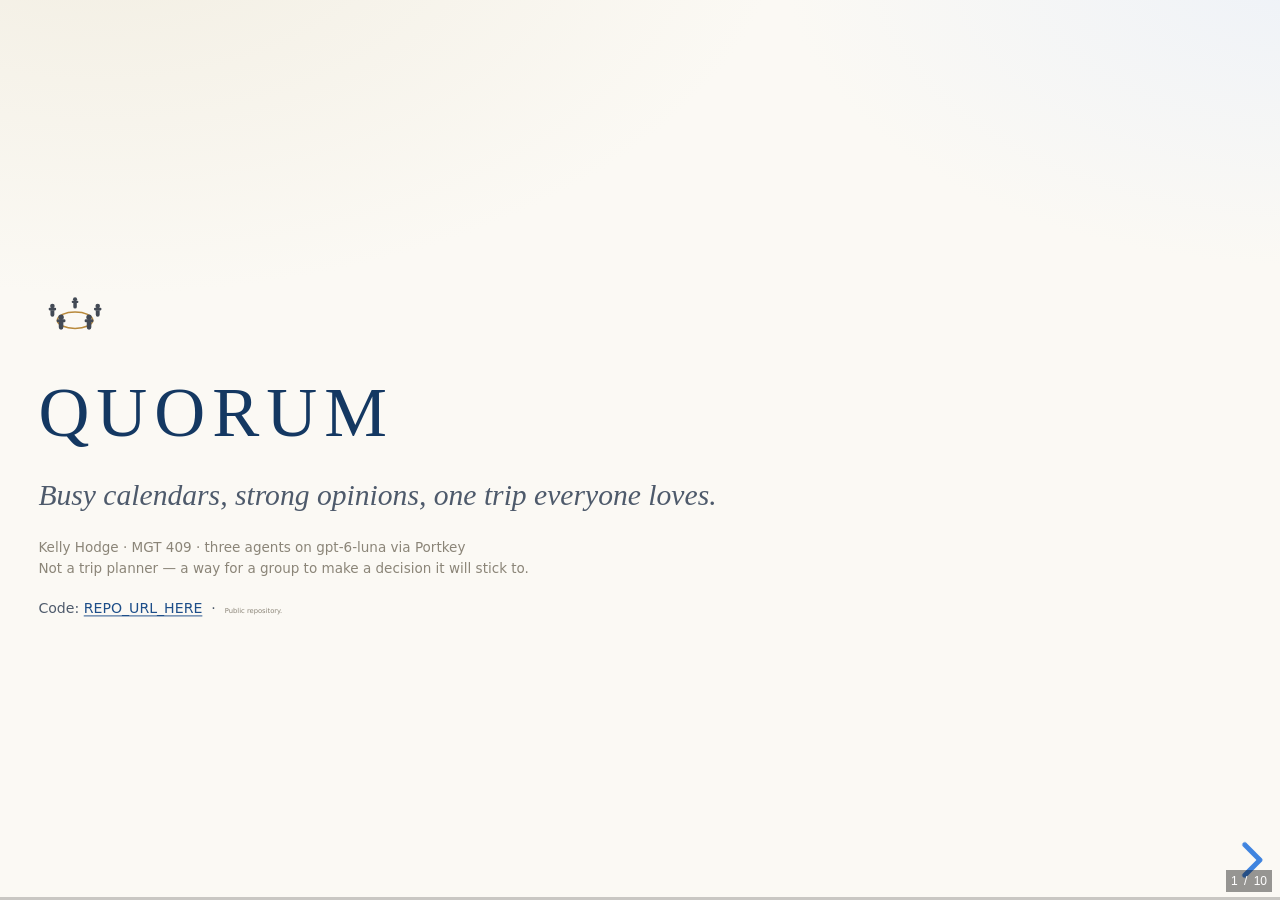
==== slides.html @ 8fc5e2bb "Quorum — a group trip decision app Five friends, five calendars, five budgets, one trip everyone agr" ====
<!DOCTYPE html>
<html lang="en"><head><meta charset="utf-8" />
<meta name="viewport" content="width=device-width, initial-scale=1" />
<title>Quorum — MGT 409 final project</title>
<style>/*!
* reveal.js 5.1.0
* https://revealjs.com
* MIT licensed
*
* Copyright (C) 2011-2024 Hakim El Hattab, https://hakim.se
*/
.reveal .r-stretch,.reveal .stretch{max-width:none;max-height:none}.reveal pre.r-stretch code,.reveal pre.stretch code{height:100%;max-height:100%;box-sizing:border-box}.reveal .r-fit-text{display:inline-block;white-space:nowrap}.reveal .r-stack{display:grid;grid-template-rows:100%}.reveal .r-stack>*{grid-area:1/1;margin:auto}.reveal .r-hstack,.reveal .r-vstack{display:flex}.reveal .r-hstack img,.reveal .r-hstack video,.reveal .r-vstack img,.reveal .r-vstack video{min-width:0;min-height:0;object-fit:contain}.reveal .r-vstack{flex-direction:column;align-items:center;justify-content:center}.reveal .r-hstack{flex-direction:row;align-items:center;justify-content:center}.reveal .items-stretch{align-items:stretch}.reveal .items-start{align-items:flex-start}.reveal .items-center{align-items:center}.reveal .items-end{align-items:flex-end}.reveal .justify-between{justify-content:space-between}.reveal .justify-around{justify-content:space-around}.reveal .justify-start{justify-content:flex-start}.reveal .justify-center{justify-content:center}.reveal .justify-end{justify-content:flex-end}html.reveal-full-page{width:100%;height:100%;height:100vh;height:calc(var(--vh,1vh) * 100);height:100svh;overflow:hidden}.reveal-viewport{height:100%;overflow:hidden;position:relative;line-height:1;margin:0;background-color:#fff;color:#000;--r-controls-spacing:12px}.reveal-viewport:fullscreen{top:0!important;left:0!important;width:100%!important;height:100%!important;transform:none!important}.reveal .fragment{transition:all .2s ease}.reveal .fragment:not(.custom){opacity:0;visibility:hidden;will-change:opacity}.reveal .fragment.visible{opacity:1;visibility:inherit}.reveal .fragment.disabled{transition:none}.reveal .fragment.grow{opacity:1;visibility:inherit}.reveal .fragment.grow.visible{transform:scale(1.3)}.reveal .fragment.shrink{opacity:1;visibility:inherit}.reveal .fragment.shrink.visible{transform:scale(.7)}.reveal .fragment.zoom-in{transform:scale(.1)}.reveal .fragment.zoom-in.visible{transform:none}.reveal .fragment.fade-out{opacity:1;visibility:inherit}.reveal .fragment.fade-out.visible{opacity:0;visibility:hidden}.reveal .fragment.semi-fade-out{opacity:1;visibility:inherit}.reveal .fragment.semi-fade-out.visible{opacity:.5;visibility:inherit}.reveal .fragment.strike{opacity:1;visibility:inherit}.reveal .fragment.strike.visible{text-decoration:line-through}.reveal .fragment.fade-up{transform:translate(0,40px)}.reveal .fragment.fade-up.visible{transform:translate(0,0)}.reveal .fragment.fade-down{transform:translate(0,-40px)}.reveal .fragment.fade-down.visible{transform:translate(0,0)}.reveal .fragment.fade-right{transform:translate(-40px,0)}.reveal .fragment.fade-right.visible{transform:translate(0,0)}.reveal .fragment.fade-left{transform:translate(40px,0)}.reveal .fragment.fade-left.visible{transform:translate(0,0)}.reveal .fragment.current-visible,.reveal .fragment.fade-in-then-out{opacity:0;visibility:hidden}.reveal .fragment.current-visible.current-fragment,.reveal .fragment.fade-in-then-out.current-fragment{opacity:1;visibility:inherit}.reveal .fragment.fade-in-then-semi-out{opacity:0;visibility:hidden}.reveal .fragment.fade-in-then-semi-out.visible{opacity:.5;visibility:inherit}.reveal .fragment.fade-in-then-semi-out.current-fragment{opacity:1;visibility:inherit}.reveal .fragment.highlight-blue,.reveal .fragment.highlight-current-blue,.reveal .fragment.highlight-current-green,.reveal .fragment.highlight-current-red,.reveal .fragment.highlight-green,.reveal .fragment.highlight-red{opacity:1;visibility:inherit}.reveal .fragment.highlight-red.visible{color:#ff2c2d}.reveal .fragment.highlight-green.visible{color:#17ff2e}.reveal .fragment.highlight-blue.visible{color:#1b91ff}.reveal .fragment.highlight-current-red.current-fragment{color:#ff2c2d}.reveal .fragment.highlight-current-green.current-fragment{color:#17ff2e}.reveal .fragment.highlight-current-blue.current-fragment{color:#1b91ff}.reveal:after{content:"";font-style:italic}.reveal iframe{z-index:1}.reveal a{position:relative}@keyframes bounce-right{0%,10%,25%,40%,50%{transform:translateX(0)}20%{transform:translateX(10px)}30%{transform:translateX(-5px)}}@keyframes bounce-left{0%,10%,25%,40%,50%{transform:translateX(0)}20%{transform:translateX(-10px)}30%{transform:translateX(5px)}}@keyframes bounce-down{0%,10%,25%,40%,50%{transform:translateY(0)}20%{transform:translateY(10px)}30%{transform:translateY(-5px)}}.reveal .controls{display:none;position:absolute;top:auto;bottom:var(--r-controls-spacing);right:var(--r-controls-spacing);left:auto;z-index:11;color:#000;pointer-events:none;font-size:10px}.reveal .controls button{position:absolute;padding:0;background-color:transparent;border:0;outline:0;cursor:pointer;color:currentColor;transform:scale(.9999);transition:color .2s ease,opacity .2s ease,transform .2s ease;z-index:2;pointer-events:auto;font-size:inherit;visibility:hidden;opacity:0;-webkit-appearance:none;-webkit-tap-highlight-color:transparent}.reveal .controls .controls-arrow:after,.reveal .controls .controls-arrow:before{content:"";position:absolute;top:0;left:0;width:2.6em;height:.5em;border-radius:.25em;background-color:currentColor;transition:all .15s ease,background-color .8s ease;transform-origin:.2em 50%;will-change:transform}.reveal .controls .controls-arrow{position:relative;width:3.6em;height:3.6em}.reveal .controls .controls-arrow:before{transform:translateX(.5em) translateY(1.55em) rotate(45deg)}.reveal .controls .controls-arrow:after{transform:translateX(.5em) translateY(1.55em) rotate(-45deg)}.reveal .controls .controls-arrow:hover:before{transform:translateX(.5em) translateY(1.55em) rotate(40deg)}.reveal .controls .controls-arrow:hover:after{transform:translateX(.5em) translateY(1.55em) rotate(-40deg)}.reveal .controls .controls-arrow:active:before{transform:translateX(.5em) translateY(1.55em) rotate(36deg)}.reveal .controls .controls-arrow:active:after{transform:translateX(.5em) translateY(1.55em) rotate(-36deg)}.reveal .controls .navigate-left{right:6.4em;bottom:3.2em;transform:translateX(-10px)}.reveal .controls .navigate-left.highlight{animation:bounce-left 2s 50 both ease-out}.reveal .controls .navigate-right{right:0;bottom:3.2em;transform:translateX(10px)}.reveal .controls .navigate-right .controls-arrow{transform:rotate(180deg)}.reveal .controls .navigate-right.highlight{animation:bounce-right 2s 50 both ease-out}.reveal .controls .navigate-up{right:3.2em;bottom:6.4em;transform:translateY(-10px)}.reveal .controls .navigate-up .controls-arrow{transform:rotate(90deg)}.reveal .controls .navigate-down{right:3.2em;bottom:-1.4em;padding-bottom:1.4em;transform:translateY(10px)}.reveal .controls .navigate-down .controls-arrow{transform:rotate(-90deg)}.reveal .controls .navigate-down.highlight{animation:bounce-down 2s 50 both ease-out}.reveal .controls[data-controls-back-arrows=faded] .navigate-up.enabled{opacity:.3}.reveal .controls[data-controls-back-arrows=faded] .navigate-up.enabled:hover{opacity:1}.reveal .controls[data-controls-back-arrows=hidden] .navigate-up.enabled{opacity:0;visibility:hidden}.reveal .controls .enabled{visibility:visible;opacity:.9;cursor:pointer;transform:none}.reveal .controls .enabled.fragmented{opacity:.5}.reveal .controls .enabled.fragmented:hover,.reveal .controls .enabled:hover{opacity:1}.reveal:not(.rtl) .controls[data-controls-back-arrows=faded] .navigate-left.enabled{opacity:.3}.reveal:not(.rtl) .controls[data-controls-back-arrows=faded] .navigate-left.enabled:hover{opacity:1}.reveal:not(.rtl) .controls[data-controls-back-arrows=hidden] .navigate-left.enabled{opacity:0;visibility:hidden}.reveal.rtl .controls[data-controls-back-arrows=faded] .navigate-right.enabled{opacity:.3}.reveal.rtl .controls[data-controls-back-arrows=faded] .navigate-right.enabled:hover{opacity:1}.reveal.rtl .controls[data-controls-back-arrows=hidden] .navigate-right.enabled{opacity:0;visibility:hidden}.reveal[data-navigation-mode=linear].has-horizontal-slides .navigate-down,.reveal[data-navigation-mode=linear].has-horizontal-slides .navigate-up{display:none}.reveal:not(.has-vertical-slides) .controls .navigate-left,.reveal[data-navigation-mode=linear].has-horizontal-slides .navigate-left{bottom:1.4em;right:5.5em}.reveal:not(.has-vertical-slides) .controls .navigate-right,.reveal[data-navigation-mode=linear].has-horizontal-slides .navigate-right{bottom:1.4em;right:.5em}.reveal:not(.has-horizontal-slides) .controls .navigate-up{right:1.4em;bottom:5em}.reveal:not(.has-horizontal-slides) .controls .navigate-down{right:1.4em;bottom:.5em}.reveal.has-dark-background .controls{color:#fff}.reveal.has-light-background .controls{color:#000}.reveal.no-hover .controls .controls-arrow:active:before,.reveal.no-hover .controls .controls-arrow:hover:before{transform:translateX(.5em) translateY(1.55em) rotate(45deg)}.reveal.no-hover .controls .controls-arrow:active:after,.reveal.no-hover .controls .controls-arrow:hover:after{transform:translateX(.5em) translateY(1.55em) rotate(-45deg)}@media screen and (min-width:500px){.reveal-viewport{--r-controls-spacing:0.8em}.reveal .controls[data-controls-layout=edges]{top:0;right:0;bottom:0;left:0}.reveal .controls[data-controls-layout=edges] .navigate-down,.reveal .controls[data-controls-layout=edges] .navigate-left,.reveal .controls[data-controls-layout=edges] .navigate-right,.reveal .controls[data-controls-layout=edges] .navigate-up{bottom:auto;right:auto}.reveal .controls[data-controls-layout=edges] .navigate-left{top:50%;left:var(--r-controls-spacing);margin-top:-1.8em}.reveal .controls[data-controls-layout=edges] .navigate-right{top:50%;right:var(--r-controls-spacing);margin-top:-1.8em}.reveal .controls[data-controls-layout=edges] .navigate-up{top:var(--r-controls-spacing);left:50%;margin-left:-1.8em}.reveal .controls[data-controls-layout=edges] .navigate-down{bottom:calc(var(--r-controls-spacing) - 1.4em + .3em);left:50%;margin-left:-1.8em}}.reveal .progress{position:absolute;display:none;height:3px;width:100%;bottom:0;left:0;z-index:10;background-color:rgba(0,0,0,.2);color:#fff}.reveal .progress:after{content:"";display:block;position:absolute;height:10px;width:100%;top:-10px}.reveal .progress span{display:block;height:100%;width:100%;background-color:currentColor;transition:transform .8s cubic-bezier(.26,.86,.44,.985);transform-origin:0 0;transform:scaleX(0)}.reveal .slide-number{position:absolute;display:block;right:8px;bottom:8px;z-index:31;font-family:Helvetica,sans-serif;font-size:12px;line-height:1;color:#fff;background-color:rgba(0,0,0,.4);padding:5px}.reveal .slide-number a{color:currentColor}.reveal .slide-number-delimiter{margin:0 3px}.reveal{position:relative;width:100%;height:100%;overflow:hidden;touch-action:pinch-zoom}.reveal.embedded{touch-action:pan-y}.reveal.embedded.is-vertical-slide{touch-action:none}.reveal .slides{position:absolute;width:100%;height:100%;top:0;right:0;bottom:0;left:0;margin:auto;pointer-events:none;overflow:visible;z-index:1;text-align:center;perspective:600px;perspective-origin:50% 40%}.reveal .slides>section{perspective:600px}.reveal .slides>section,.reveal .slides>section>section{display:none;position:absolute;width:100%;pointer-events:auto;z-index:10;transform-style:flat;transition:transform-origin .8s cubic-bezier(.26,.86,.44,.985),transform .8s cubic-bezier(.26,.86,.44,.985),visibility .8s cubic-bezier(.26,.86,.44,.985),opacity .8s cubic-bezier(.26,.86,.44,.985)}.reveal[data-transition-speed=fast] .slides section{transition-duration:.4s}.reveal[data-transition-speed=slow] .slides section{transition-duration:1.2s}.reveal .slides section[data-transition-speed=fast]{transition-duration:.4s}.reveal .slides section[data-transition-speed=slow]{transition-duration:1.2s}.reveal .slides>section.stack{padding-top:0;padding-bottom:0;pointer-events:none;height:100%}.reveal .slides>section.present,.reveal .slides>section>section.present{display:block;z-index:11;opacity:1}.reveal .slides>section:empty,.reveal .slides>section>section:empty,.reveal .slides>section>section[data-background-interactive],.reveal .slides>section[data-background-interactive]{pointer-events:none}.reveal.center,.reveal.center .slides,.reveal.center .slides section{min-height:0!important}.reveal .slides>section:not(.present),.reveal .slides>section>section:not(.present){pointer-events:none}.reveal.overview .slides>section,.reveal.overview .slides>section>section{pointer-events:auto}.reveal .slides>section.future,.reveal .slides>section.future>section,.reveal .slides>section.past,.reveal .slides>section.past>section,.reveal .slides>section>section.future,.reveal .slides>section>section.past{opacity:0}.reveal .slides>section[data-transition=slide].past,.reveal .slides>section[data-transition~=slide-out].past,.reveal.slide .slides>section:not([data-transition]).past{transform:translate(-150%,0)}.reveal .slides>section[data-transition=slide].future,.reveal .slides>section[data-transition~=slide-in].future,.reveal.slide .slides>section:not([data-transition]).future{transform:translate(150%,0)}.reveal .slides>section>section[data-transition=slide].past,.reveal .slides>section>section[data-transition~=slide-out].past,.reveal.slide .slides>section>section:not([data-transition]).past{transform:translate(0,-150%)}.reveal .slides>section>section[data-transition=slide].future,.reveal .slides>section>section[data-transition~=slide-in].future,.reveal.slide .slides>section>section:not([data-transition]).future{transform:translate(0,150%)}.reveal .slides>section[data-transition=linear].past,.reveal .slides>section[data-transition~=linear-out].past,.reveal.linear .slides>section:not([data-transition]).past{transform:translate(-150%,0)}.reveal .slides>section[data-transition=linear].future,.reveal .slides>section[data-transition~=linear-in].future,.reveal.linear .slides>section:not([data-transition]).future{transform:translate(150%,0)}.reveal .slides>section>section[data-transition=linear].past,.reveal .slides>section>section[data-transition~=linear-out].past,.reveal.linear .slides>section>section:not([data-transition]).past{transform:translate(0,-150%)}.reveal .slides>section>section[data-transition=linear].future,.reveal .slides>section>section[data-transition~=linear-in].future,.reveal.linear .slides>section>section:not([data-transition]).future{transform:translate(0,150%)}.reveal .slides section[data-transition=default].stack,.reveal.default .slides section.stack{transform-style:preserve-3d}.reveal .slides>section[data-transition=default].past,.reveal .slides>section[data-transition~=default-out].past,.reveal.default .slides>section:not([data-transition]).past{transform:translate3d(-100%,0,0) rotateY(-90deg) translate3d(-100%,0,0)}.reveal .slides>section[data-transition=default].future,.reveal .slides>section[data-transition~=default-in].future,.reveal.default .slides>section:not([data-transition]).future{transform:translate3d(100%,0,0) rotateY(90deg) translate3d(100%,0,0)}.reveal .slides>section>section[data-transition=default].past,.reveal .slides>section>section[data-transition~=default-out].past,.reveal.default .slides>section>section:not([data-transition]).past{transform:translate3d(0,-300px,0) rotateX(70deg) translate3d(0,-300px,0)}.reveal .slides>section>section[data-transition=default].future,.reveal .slides>section>section[data-transition~=default-in].future,.reveal.default .slides>section>section:not([data-transition]).future{transform:translate3d(0,300px,0) rotateX(-70deg) translate3d(0,300px,0)}.reveal .slides section[data-transition=convex].stack,.reveal.convex .slides section.stack{transform-style:preserve-3d}.reveal .slides>section[data-transition=convex].past,.reveal .slides>section[data-transition~=convex-out].past,.reveal.convex .slides>section:not([data-transition]).past{transform:translate3d(-100%,0,0) rotateY(-90deg) translate3d(-100%,0,0)}.reveal .slides>section[data-transition=convex].future,.reveal .slides>section[data-transition~=convex-in].future,.reveal.convex .slides>section:not([data-transition]).future{transform:translate3d(100%,0,0) rotateY(90deg) translate3d(100%,0,0)}.reveal .slides>section>section[data-transition=convex].past,.reveal .slides>section>section[data-transition~=convex-out].past,.reveal.convex .slides>section>section:not([data-transition]).past{transform:translate3d(0,-300px,0) rotateX(70deg) translate3d(0,-300px,0)}.reveal .slides>section>section[data-transition=convex].future,.reveal .slides>section>section[data-transition~=convex-in].future,.reveal.convex .slides>section>section:not([data-transition]).future{transform:translate3d(0,300px,0) rotateX(-70deg) translate3d(0,300px,0)}.reveal .slides section[data-transition=concave].stack,.reveal.concave .slides section.stack{transform-style:preserve-3d}.reveal .slides>section[data-transition=concave].past,.reveal .slides>section[data-transition~=concave-out].past,.reveal.concave .slides>section:not([data-transition]).past{transform:translate3d(-100%,0,0) rotateY(90deg) translate3d(-100%,0,0)}.reveal .slides>section[data-transition=concave].future,.reveal .slides>section[data-transition~=concave-in].future,.reveal.concave .slides>section:not([data-transition]).future{transform:translate3d(100%,0,0) rotateY(-90deg) translate3d(100%,0,0)}.reveal .slides>section>section[data-transition=concave].past,.reveal .slides>section>section[data-transition~=concave-out].past,.reveal.concave .slides>section>section:not([data-transition]).past{transform:translate3d(0,-80%,0) rotateX(-70deg) translate3d(0,-80%,0)}.reveal .slides>section>section[data-transition=concave].future,.reveal .slides>section>section[data-transition~=concave-in].future,.reveal.concave .slides>section>section:not([data-transition]).future{transform:translate3d(0,80%,0) rotateX(70deg) translate3d(0,80%,0)}.reveal .slides section[data-transition=zoom],.reveal.zoom .slides section:not([data-transition]){transition-timing-function:ease}.reveal .slides>section[data-transition=zoom].past,.reveal .slides>section[data-transition~=zoom-out].past,.reveal.zoom .slides>section:not([data-transition]).past{visibility:hidden;transform:scale(16)}.reveal .slides>section[data-transition=zoom].future,.reveal .slides>section[data-transition~=zoom-in].future,.reveal.zoom .slides>section:not([data-transition]).future{visibility:hidden;transform:scale(.2)}.reveal .slides>section>section[data-transition=zoom].past,.reveal .slides>section>section[data-transition~=zoom-out].past,.reveal.zoom .slides>section>section:not([data-transition]).past{transform:scale(16)}.reveal .slides>section>section[data-transition=zoom].future,.reveal .slides>section>section[data-transition~=zoom-in].future,.reveal.zoom .slides>section>section:not([data-transition]).future{transform:scale(.2)}.reveal.cube .slides{perspective:1300px}.reveal.cube .slides section{padding:30px;min-height:700px;backface-visibility:hidden;box-sizing:border-box;transform-style:preserve-3d}.reveal.center.cube .slides section{min-height:0}.reveal.cube .slides section:not(.stack):before{content:"";position:absolute;display:block;width:100%;height:100%;left:0;top:0;background:rgba(0,0,0,.1);border-radius:4px;transform:translateZ(-20px)}.reveal.cube .slides section:not(.stack):after{content:"";position:absolute;display:block;width:90%;height:30px;left:5%;bottom:0;background:0 0;z-index:1;border-radius:4px;box-shadow:0 95px 25px rgba(0,0,0,.2);transform:translateZ(-90px) rotateX(65deg)}.reveal.cube .slides>section.stack{padding:0;background:0 0}.reveal.cube .slides>section.past{transform-origin:100% 0;transform:translate3d(-100%,0,0) rotateY(-90deg)}.reveal.cube .slides>section.future{transform-origin:0 0;transform:translate3d(100%,0,0) rotateY(90deg)}.reveal.cube .slides>section>section.past{transform-origin:0 100%;transform:translate3d(0,-100%,0) rotateX(90deg)}.reveal.cube .slides>section>section.future{transform-origin:0 0;transform:translate3d(0,100%,0) rotateX(-90deg)}.reveal.page .slides{perspective-origin:0 50%;perspective:3000px}.reveal.page .slides section{padding:30px;min-height:700px;box-sizing:border-box;transform-style:preserve-3d}.reveal.page .slides section.past{z-index:12}.reveal.page .slides section:not(.stack):before{content:"";position:absolute;display:block;width:100%;height:100%;left:0;top:0;background:rgba(0,0,0,.1);transform:translateZ(-20px)}.reveal.page .slides section:not(.stack):after{content:"";position:absolute;display:block;width:90%;height:30px;left:5%;bottom:0;background:0 0;z-index:1;border-radius:4px;box-shadow:0 95px 25px rgba(0,0,0,.2);-webkit-transform:translateZ(-90px) rotateX(65deg)}.reveal.page .slides>section.stack{padding:0;background:0 0}.reveal.page .slides>section.past{transform-origin:0 0;transform:translate3d(-40%,0,0) rotateY(-80deg)}.reveal.page .slides>section.future{transform-origin:100% 0;transform:translate3d(0,0,0)}.reveal.page .slides>section>section.past{transform-origin:0 0;transform:translate3d(0,-40%,0) rotateX(80deg)}.reveal.page .slides>section>section.future{transform-origin:0 100%;transform:translate3d(0,0,0)}.reveal .slides section[data-transition=fade],.reveal.fade .slides section:not([data-transition]),.reveal.fade .slides>section>section:not([data-transition]){transform:none;transition:opacity .5s}.reveal.fade.overview .slides section,.reveal.fade.overview .slides>section>section{transition:none}.reveal .slides section[data-transition=none],.reveal.none .slides section:not([data-transition]){transform:none;transition:none}.reveal .pause-overlay{position:absolute;top:0;left:0;width:100%;height:100%;background:#000;visibility:hidden;opacity:0;z-index:100;transition:all 1s ease}.reveal .pause-overlay .resume-button{position:absolute;bottom:20px;right:20px;color:#ccc;border-radius:2px;padding:6px 14px;border:2px solid #ccc;font-size:16px;background:0 0;cursor:pointer}.reveal .pause-overlay .resume-button:hover{color:#fff;border-color:#fff}.reveal.paused .pause-overlay{visibility:visible;opacity:1}.reveal .no-transition,.reveal .no-transition *,.reveal .slides.disable-slide-transitions section{transition:none!important}.reveal .slides.disable-slide-transitions section{transform:none!important}.reveal .backgrounds{position:absolute;width:100%;height:100%;top:0;left:0;perspective:600px}.reveal .slide-background{display:none;position:absolute;width:100%;height:100%;opacity:0;visibility:hidden;overflow:hidden;background-color:rgba(0,0,0,0);transition:all .8s cubic-bezier(.26,.86,.44,.985)}.reveal .slide-background-content{position:absolute;width:100%;height:100%;background-position:50% 50%;background-repeat:no-repeat;background-size:cover}.reveal .slide-background.stack{display:block}.reveal .slide-background.present{opacity:1;visibility:visible;z-index:2}.print-pdf .reveal .slide-background{opacity:1!important;visibility:visible!important}.reveal .slide-background video{position:absolute;width:100%;height:100%;max-width:none;max-height:none;top:0;left:0;object-fit:cover}.reveal .slide-background[data-background-size=contain] video{object-fit:contain}.reveal>.backgrounds .slide-background[data-background-transition=none],.reveal[data-background-transition=none]>.backgrounds .slide-background:not([data-background-transition]){transition:none}.reveal>.backgrounds .slide-background[data-background-transition=slide],.reveal[data-background-transition=slide]>.backgrounds .slide-background:not([data-background-transition]){opacity:1}.reveal>.backgrounds .slide-background.past[data-background-transition=slide],.reveal[data-background-transition=slide]>.backgrounds .slide-background.past:not([data-background-transition]){transform:translate(-100%,0)}.reveal>.backgrounds .slide-background.future[data-background-transition=slide],.reveal[data-background-transition=slide]>.backgrounds .slide-background.future:not([data-background-transition]){transform:translate(100%,0)}.reveal>.backgrounds .slide-background>.slide-background.past[data-background-transition=slide],.reveal[data-background-transition=slide]>.backgrounds .slide-background>.slide-background.past:not([data-background-transition]){transform:translate(0,-100%)}.reveal>.backgrounds .slide-background>.slide-background.future[data-background-transition=slide],.reveal[data-background-transition=slide]>.backgrounds .slide-background>.slide-background.future:not([data-background-transition]){transform:translate(0,100%)}.reveal>.backgrounds .slide-background.past[data-background-transition=convex],.reveal[data-background-transition=convex]>.backgrounds .slide-background.past:not([data-background-transition]){opacity:0;transform:translate3d(-100%,0,0) rotateY(-90deg) translate3d(-100%,0,0)}.reveal>.backgrounds .slide-background.future[data-background-transition=convex],.reveal[data-background-transition=convex]>.backgrounds .slide-background.future:not([data-background-transition]){opacity:0;transform:translate3d(100%,0,0) rotateY(90deg) translate3d(100%,0,0)}.reveal>.backgrounds .slide-background>.slide-background.past[data-background-transition=convex],.reveal[data-background-transition=convex]>.backgrounds .slide-background>.slide-background.past:not([data-background-transition]){opacity:0;transform:translate3d(0,-100%,0) rotateX(90deg) translate3d(0,-100%,0)}.reveal>.backgrounds .slide-background>.slide-background.future[data-background-transition=convex],.reveal[data-background-transition=convex]>.backgrounds .slide-background>.slide-background.future:not([data-background-transition]){opacity:0;transform:translate3d(0,100%,0) rotateX(-90deg) translate3d(0,100%,0)}.reveal>.backgrounds .slide-background.past[data-background-transition=concave],.reveal[data-background-transition=concave]>.backgrounds .slide-background.past:not([data-background-transition]){opacity:0;transform:translate3d(-100%,0,0) rotateY(90deg) translate3d(-100%,0,0)}.reveal>.backgrounds .slide-background.future[data-background-transition=concave],.reveal[data-background-transition=concave]>.backgrounds .slide-background.future:not([data-background-transition]){opacity:0;transform:translate3d(100%,0,0) rotateY(-90deg) translate3d(100%,0,0)}.reveal>.backgrounds .slide-background>.slide-background.past[data-background-transition=concave],.reveal[data-background-transition=concave]>.backgrounds .slide-background>.slide-background.past:not([data-background-transition]){opacity:0;transform:translate3d(0,-100%,0) rotateX(-90deg) translate3d(0,-100%,0)}.reveal>.backgrounds .slide-background>.slide-background.future[data-background-transition=concave],.reveal[data-background-transition=concave]>.backgrounds .slide-background>.slide-background.future:not([data-background-transition]){opacity:0;transform:translate3d(0,100%,0) rotateX(90deg) translate3d(0,100%,0)}.reveal>.backgrounds .slide-background[data-background-transition=zoom],.reveal[data-background-transition=zoom]>.backgrounds .slide-background:not([data-background-transition]){transition-timing-function:ease}.reveal>.backgrounds .slide-background.past[data-background-transition=zoom],.reveal[data-background-transition=zoom]>.backgrounds .slide-background.past:not([data-background-transition]){opacity:0;visibility:hidden;transform:scale(16)}.reveal>.backgrounds .slide-background.future[data-background-transition=zoom],.reveal[data-background-transition=zoom]>.backgrounds .slide-background.future:not([data-background-transition]){opacity:0;visibility:hidden;transform:scale(.2)}.reveal>.backgrounds .slide-background>.slide-background.past[data-background-transition=zoom],.reveal[data-background-transition=zoom]>.backgrounds .slide-background>.slide-background.past:not([data-background-transition]){opacity:0;visibility:hidden;transform:scale(16)}.reveal>.backgrounds .slide-background>.slide-background.future[data-background-transition=zoom],.reveal[data-background-transition=zoom]>.backgrounds .slide-background>.slide-background.future:not([data-background-transition]){opacity:0;visibility:hidden;transform:scale(.2)}.reveal[data-transition-speed=fast]>.backgrounds .slide-background{transition-duration:.4s}.reveal[data-transition-speed=slow]>.backgrounds .slide-background{transition-duration:1.2s}.reveal [data-auto-animate-target^=unmatched]{will-change:opacity}.reveal section[data-auto-animate]:not(.stack):not([data-auto-animate=running]) [data-auto-animate-target^=unmatched]{opacity:0}.reveal.overview{perspective-origin:50% 50%;perspective:700px}.reveal.overview .slides{-moz-transform-style:preserve-3d}.reveal.overview .slides section{height:100%;top:0!important;opacity:1!important;overflow:hidden;visibility:visible!important;cursor:pointer;box-sizing:border-box}.reveal.overview .slides section.present,.reveal.overview .slides section:hover{outline:10px solid rgba(150,150,150,.4);outline-offset:10px}.reveal.overview .slides section .fragment{opacity:1;transition:none}.reveal.overview .slides section:after,.reveal.overview .slides section:before{display:none!important}.reveal.overview .slides>section.stack{padding:0;top:0!important;background:0 0;outline:0;overflow:visible}.reveal.overview .backgrounds{perspective:inherit;-moz-transform-style:preserve-3d}.reveal.overview .backgrounds .slide-background{opacity:1;visibility:visible;outline:10px solid rgba(150,150,150,.1);outline-offset:10px}.reveal.overview .backgrounds .slide-background.stack{overflow:visible}.reveal.overview .slides section,.reveal.overview-deactivating .slides section{transition:none}.reveal.overview .backgrounds .slide-background,.reveal.overview-deactivating .backgrounds .slide-background{transition:none}.reveal.rtl .slides,.reveal.rtl .slides h1,.reveal.rtl .slides h2,.reveal.rtl .slides h3,.reveal.rtl .slides h4,.reveal.rtl .slides h5,.reveal.rtl .slides h6{direction:rtl;font-family:sans-serif}.reveal.rtl code,.reveal.rtl pre{direction:ltr}.reveal.rtl ol,.reveal.rtl ul{text-align:right}.reveal.rtl .progress span{transform-origin:100% 0}.reveal.has-parallax-background .backgrounds{transition:all .8s ease}.reveal.has-parallax-background[data-transition-speed=fast] .backgrounds{transition-duration:.4s}.reveal.has-parallax-background[data-transition-speed=slow] .backgrounds{transition-duration:1.2s}.reveal>.overlay{position:absolute;top:0;left:0;width:100%;height:100%;z-index:1000;background:rgba(0,0,0,.95);-webkit-backdrop-filter:blur(6px);backdrop-filter:blur(6px);transition:all .3s ease}.reveal>.overlay .spinner{position:absolute;display:block;top:50%;left:50%;width:32px;height:32px;margin:-16px 0 0 -16px;z-index:10;background-image:url([data-uri]%2F%2F%2F6%2Bvr8nJybW1tcDAwOjo6Nvb26ioqKOjo7Ozs%2FLy8vz8%2FAAAAAAAAAAAACH%2FC05FVFNDQVBFMi4wAwEAAAAh%2FhpDcmVhdGVkIHdpdGggYWpheGxvYWQuaW5mbwAh%[base64]%2FV%2FnmOM82XiHRLYKhKP1oZmADdEAAAh%2BQQJCgAAACwAAAAAIAAgAAAE6hDISWlZpOrNp1lGNRSdRpDUolIGw5RUYhhHukqFu8DsrEyqnWThGvAmhVlteBvojpTDDBUEIFwMFBRAmBkSgOrBFZogCASwBDEY%2FCZSg7GSE0gSCjQBMVG023xWBhklAnoEdhQEfyNqMIcKjhRsjEdnezB%2BA4k8gTwJhFuiW4dokXiloUepBAp5qaKpp6%2BHo7aWW54wl7obvEe0kRuoplCGepwSx2jJvqHEmGt6whJpGpfJCHmOoNHKaHx61WiSR92E4lbFoq%2BB6QDtuetcaBPnW6%2BO7wDHpIiK9SaVK5GgV543tzjgGcghAgAh%[base64]%2B%2BG%2Bw48edZPK%2BM6hLJpQg484enXIdQFSS1u6UhksENEQAAIfkECQoAAAAsAAAAACAAIAAABOcQyEmpGKLqzWcZRVUQnZYg1aBSh2GUVEIQ2aQOE%2BG%2BcD4ntpWkZQj1JIiZIogDFFyHI0UxQwFugMSOFIPJftfVAEoZLBbcLEFhlQiqGp1Vd140AUklUN3eCA51C1EWMzMCezCBBmkxVIVHBWd3HHl9JQOIJSdSnJ0TDKChCwUJjoWMPaGqDKannasMo6WnM562R5YluZRwur0wpgqZE7NKUm%2BFNRPIhjBJxKZteWuIBMN4zRMIVIhffcgojwCF117i4nlLnY5ztRLsnOk%2BaV%2BoJY7V7m76PdkS4trKcdg0Zc0tTcKkRAAAIfkECQoAAAAsAAAAACAAIAAABO4QyEkpKqjqzScpRaVkXZWQEximw1BSCUEIlDohrft6cpKCk5xid5MNJTaAIkekKGQkWyKHkvhKsR7ARmitkAYDYRIbUQRQjWBwJRzChi9CRlBcY1UN4g0%[base64]%[base64]%2BE71SRQeyqUToLA7VxF0JDyIQh%2FMVVPMt1ECZlfcjZJ9mIKoaTl1MRIl5o4CUKXOwmyrCInCKqcWtvadL2SYhyASyNDJ0uIiRMDjI0Fd30%2FiI2UA5GSS5UDj2l6NoqgOgN4gksEBgYFf0FDqKgHnyZ9OX8HrgYHdHpcHQULXAS2qKpENRg7eAMLC7kTBaixUYFkKAzWAAnLC7FLVxLWDBLKCwaKTULgEwbLA4hJtOkSBNqITT3xEgfLpBtzE%2FjiuL04RGEBgwWhShRgQExHBAAh%2BQQJCgAAACwAAAAAIAAgAAAE7xDISWlSqerNpyJKhWRdlSAVoVLCWk6JKlAqAavhO9UkUHsqlE6CwO1cRdCQ8iEIfzFVTzLdRAmZX3I2SfZiCqGk5dTESJeaOAlClzsJsqwiJwiqnFrb2nS9kmIcgEsjQydLiIlHehhpejaIjzh9eomSjZR%[base64]%2BE71SRQeyqUToLA7VxF0JDyIQh%[base64]%2BE71SRQeyqUToLA7VxF0JDyIQh%2FMVVPMt1ECZlfcjZJ9mIKoaTl1MRIl5o4CUKXOwmyrCInCKqcWtvadL2SYhyASyNDJ0uIiUd6GAULDJCRiXo1CpGXDJOUjY%2BYip9DhToJA4RBLwMLCwVDfRgbBAaqqoZ1XBMHswsHtxtFaH1iqaoGNgAIxRpbFAgfPQSqpbgGBqUD1wBXeCYp1AYZ19JJOYgH1KwA4UBvQwXUBxPqVD9L3sbp2BNk2xvvFPJd%2BMFCN6HAAIKgNggY0KtEBAAh%[base64]%2BvsYMDAzZQPC9VCNkDWUhGkuE5PxJNwiUK4UfLzOlD4WvzAHaoG9nxPi5d%2BjYUqfAhhykOFwJWiAAAIfkECQoAAAAsAAAAACAAIAAABPAQyElpUqnqzaciSoVkXVUMFaFSwlpOCcMYlErAavhOMnNLNo8KsZsMZItJEIDIFSkLGQoQTNhIsFehRww2CQLKF0tYGKYSg%2BygsZIuNqJksKgbfgIGepNo2cIUB3V1B3IvNiBYNQaDSTtfhhx0CwVPI0UJe0%2Bbm4g5VgcGoqOcnjmjqDSdnhgEoamcsZuXO1aWQy8KAwOAuTYYGwi7w5h%2BKr0SJ8MFihpNbx%2B4Erq7BYBuzsdiH1jCAzoSfl0rVirNbRXlBBlLX%2BBP0XJLAPGzTkAuAOqb0WT5AH7OcdCm5B8TgRwSRKIHQtaLCwg1RAAAOwAAAAAAAAAAAA%3D%3D);visibility:visible;opacity:.6;transition:all .3s ease}.reveal>.overlay header{position:absolute;left:0;top:0;width:100%;padding:5px;z-index:2;box-sizing:border-box}.reveal>.overlay header a{display:inline-block;width:40px;height:40px;line-height:36px;padding:0 10px;float:right;opacity:.6;box-sizing:border-box}.reveal>.overlay header a:hover{opacity:1}.reveal>.overlay header a .icon{display:inline-block;width:20px;height:20px;background-position:50% 50%;background-size:100%;background-repeat:no-repeat}.reveal>.overlay header a.close .icon{background-image:url([data-uri])}.reveal>.overlay header a.external .icon{background-image:url([data-uri])}.reveal>.overlay .viewport{position:absolute;display:flex;top:50px;right:0;bottom:0;left:0}.reveal>.overlay.overlay-preview .viewport iframe{width:100%;height:100%;max-width:100%;max-height:100%;border:0;opacity:0;visibility:hidden;transition:all .3s ease}.reveal>.overlay.overlay-preview.loaded .viewport iframe{opacity:1;visibility:visible}.reveal>.overlay.overlay-preview.loaded .viewport-inner{position:absolute;z-index:-1;left:0;top:45%;width:100%;text-align:center;letter-spacing:normal}.reveal>.overlay.overlay-preview .x-frame-error{opacity:0;transition:opacity .3s ease .3s}.reveal>.overlay.overlay-preview.loaded .x-frame-error{opacity:1}.reveal>.overlay.overlay-preview.loaded .spinner{opacity:0;visibility:hidden;transform:scale(.2)}.reveal>.overlay.overlay-help .viewport{overflow:auto;color:#fff}.reveal>.overlay.overlay-help .viewport .viewport-inner{width:600px;margin:auto;padding:20px 20px 80px 20px;text-align:center;letter-spacing:normal}.reveal>.overlay.overlay-help .viewport .viewport-inner .title{font-size:20px}.reveal>.overlay.overlay-help .viewport .viewport-inner table{border:1px solid #fff;border-collapse:collapse;font-size:16px}.reveal>.overlay.overlay-help .viewport .viewport-inner table td,.reveal>.overlay.overlay-help .viewport .viewport-inner table th{width:200px;padding:14px;border:1px solid #fff;vertical-align:middle}.reveal>.overlay.overlay-help .viewport .viewport-inner table th{padding-top:20px;padding-bottom:20px}.reveal .playback{position:absolute;left:15px;bottom:20px;z-index:30;cursor:pointer;transition:all .4s ease;-webkit-tap-highlight-color:transparent}.reveal.overview .playback{opacity:0;visibility:hidden}.reveal .hljs{min-height:100%}.reveal .hljs table{margin:initial}.reveal .hljs-ln-code,.reveal .hljs-ln-numbers{padding:0;border:0}.reveal .hljs-ln-numbers{opacity:.6;padding-right:.75em;text-align:right;vertical-align:top}.reveal .hljs.has-highlights tr:not(.highlight-line){opacity:.4}.reveal .hljs.has-highlights.fragment{transition:all .2s ease}.reveal .hljs:not(:first-child).fragment{position:absolute;top:0;left:0;width:100%;box-sizing:border-box}.reveal pre[data-auto-animate-target]{overflow:hidden}.reveal pre[data-auto-animate-target] code{height:100%}.reveal .roll{display:inline-block;line-height:1.2;overflow:hidden;vertical-align:top;perspective:400px;perspective-origin:50% 50%}.reveal .roll:hover{background:0 0;text-shadow:none}.reveal .roll span{display:block;position:relative;padding:0 2px;pointer-events:none;transition:all .4s ease;transform-origin:50% 0;transform-style:preserve-3d;backface-visibility:hidden}.reveal .roll:hover span{background:rgba(0,0,0,.5);transform:translate3d(0,0,-45px) rotateX(90deg)}.reveal .roll span:after{content:attr(data-title);display:block;position:absolute;left:0;top:0;padding:0 2px;backface-visibility:hidden;transform-origin:50% 0;transform:translate3d(0,110%,0) rotateX(-90deg)}.reveal aside.notes{display:none}.reveal .speaker-notes{display:none;position:absolute;width:33.3333333333%;height:100%;top:0;left:100%;padding:14px 18px 14px 18px;z-index:1;font-size:18px;line-height:1.4;border:1px solid rgba(0,0,0,.05);color:#222;background-color:#f5f5f5;overflow:auto;box-sizing:border-box;text-align:left;font-family:Helvetica,sans-serif;-webkit-overflow-scrolling:touch}.reveal .speaker-notes .notes-placeholder{color:#ccc;font-style:italic}.reveal .speaker-notes:focus{outline:0}.reveal .speaker-notes:before{content:"Speaker notes";display:block;margin-bottom:10px;opacity:.5}.reveal.show-notes{max-width:75%;overflow:visible}.reveal.show-notes .speaker-notes{display:block}@media screen and (min-width:1600px){.reveal .speaker-notes{font-size:20px}}@media screen and (max-width:1024px){.reveal.show-notes{border-left:0;max-width:none;max-height:70%;max-height:70vh;overflow:visible}.reveal.show-notes .speaker-notes{top:100%;left:0;width:100%;height:30vh;border:0}}@media screen and (max-width:600px){.reveal.show-notes{max-height:60%;max-height:60vh}.reveal.show-notes .speaker-notes{top:100%;height:40vh}.reveal .speaker-notes{font-size:14px}}.reveal .jump-to-slide{position:absolute;top:15px;left:15px;z-index:30;font-size:32px;-webkit-tap-highlight-color:transparent}.reveal .jump-to-slide-input{background:0 0;padding:8px;font-size:inherit;color:currentColor;border:0}.reveal .jump-to-slide-input::placeholder{color:currentColor;opacity:.5}.reveal.has-dark-background .jump-to-slide-input{color:#fff}.reveal.has-light-background .jump-to-slide-input{color:#222}.reveal .jump-to-slide-input:focus{outline:0}.zoomed .reveal *,.zoomed .reveal :after,.zoomed .reveal :before{backface-visibility:visible!important}.zoomed .reveal .controls,.zoomed .reveal .progress{opacity:0}.zoomed .reveal .roll span{background:0 0}.zoomed .reveal .roll span:after{visibility:hidden}.reveal-viewport.loading-scroll-mode{visibility:hidden}.reveal-viewport.reveal-scroll{margin:0 auto;overflow:auto;overflow-x:hidden;overflow-y:auto;z-index:1;--r-scrollbar-width:7px;--r-scrollbar-trigger-size:5px;--r-controls-spacing:8px}@media screen and (max-width:500px){.reveal-viewport.reveal-scroll{--r-scrollbar-width:3px;--r-scrollbar-trigger-size:3px}}.reveal-viewport.reveal-scroll .backgrounds,.reveal-viewport.reveal-scroll .controls,.reveal-viewport.reveal-scroll .playback,.reveal-viewport.reveal-scroll .progress,.reveal-viewport.reveal-scroll .slide-number,.reveal-viewport.reveal-scroll .speaker-notes{display:none!important}.reveal-viewport.reveal-scroll .overlay,.reveal-viewport.reveal-scroll .pause-overlay{position:fixed}.reveal-viewport.reveal-scroll .reveal{overflow:visible;touch-action:manipulation}.reveal-viewport.reveal-scroll .slides{position:static;pointer-events:initial;left:auto;top:auto;width:100%!important;margin:0;padding:0;overflow:visible;display:block;perspective:none;perspective-origin:50% 50%}.reveal-viewport.reveal-scroll .scroll-page{position:relative;width:100%;height:calc(var(--page-height) + var(--page-scroll-padding));z-index:1;overflow:visible}.reveal-viewport.reveal-scroll .scroll-page-sticky{position:sticky;height:var(--page-height);top:0}.reveal-viewport.reveal-scroll .scroll-page-content{position:absolute;top:0;left:0;width:100%;height:100%;overflow:hidden}.reveal-viewport.reveal-scroll .scroll-page section{visibility:visible!important;display:block!important;position:absolute!important;width:var(--slide-width)!important;height:var(--slide-height)!important;top:50%!important;left:50%!important;opacity:1!important;transform:scale(var(--slide-scale)) translate(-50%,-50%)!important;transform-style:flat!important;transform-origin:0 0!important}.reveal-viewport.reveal-scroll .slide-background{display:block!important;position:absolute;top:0;left:0;width:100%;height:100%;z-index:auto!important;visibility:visible;opacity:1;touch-action:manipulation}.reveal-viewport.reveal-scroll[data-scrollbar=auto]::-webkit-scrollbar,.reveal-viewport.reveal-scroll[data-scrollbar=true]::-webkit-scrollbar{display:none}.reveal-viewport.reveal-scroll[data-scrollbar=auto],.reveal-viewport.reveal-scroll[data-scrollbar=true]{scrollbar-width:none}.reveal-viewport.has-dark-background,.reveal.has-dark-background{--r-overlay-element-bg-color:240,240,240;--r-overlay-element-fg-color:0,0,0}.reveal-viewport.has-light-background,.reveal.has-light-background{--r-overlay-element-bg-color:0,0,0;--r-overlay-element-fg-color:240,240,240}.reveal-viewport.reveal-scroll .scrollbar{position:sticky;top:50%;z-index:20;opacity:0;transition:all .3s ease}.reveal-viewport.reveal-scroll .scrollbar.visible,.reveal-viewport.reveal-scroll .scrollbar:hover{opacity:1}.reveal-viewport.reveal-scroll .scrollbar .scrollbar-inner{position:absolute;width:var(--r-scrollbar-width);height:calc(var(--viewport-height) - var(--r-controls-spacing) * 2);right:var(--r-controls-spacing);top:0;transform:translateY(-50%);border-radius:var(--r-scrollbar-width);z-index:10}.reveal-viewport.reveal-scroll .scrollbar .scrollbar-playhead{position:absolute;width:var(--r-scrollbar-width);height:var(--r-scrollbar-width);top:0;left:0;border-radius:var(--r-scrollbar-width);background-color:rgba(var(--r-overlay-element-bg-color),1);z-index:11;transition:background-color .2s ease}.reveal-viewport.reveal-scroll .scrollbar .scrollbar-slide{position:absolute;width:100%;background-color:rgba(var(--r-overlay-element-bg-color),.2);box-shadow:0 0 0 1px rgba(var(--r-overlay-element-fg-color),.1);border-radius:var(--r-scrollbar-width);transition:background-color .2s ease}.reveal-viewport.reveal-scroll .scrollbar .scrollbar-slide:after{content:"";position:absolute;width:200%;height:100%;top:0;left:-50%;background:rgba(0,0,0,0);z-index:-1}.reveal-viewport.reveal-scroll .scrollbar .scrollbar-slide.active,.reveal-viewport.reveal-scroll .scrollbar .scrollbar-slide:hover{background-color:rgba(var(--r-overlay-element-bg-color),.4)}.reveal-viewport.reveal-scroll .scrollbar .scrollbar-trigger{position:absolute;width:100%;transition:background-color .2s ease}.reveal-viewport.reveal-scroll .scrollbar .scrollbar-slide.active.has-triggers{background-color:rgba(var(--r-overlay-element-bg-color),.4);z-index:10}.reveal-viewport.reveal-scroll .scrollbar .scrollbar-slide.active .scrollbar-trigger:after{content:"";position:absolute;width:var(--r-scrollbar-trigger-size);height:var(--r-scrollbar-trigger-size);border-radius:20px;top:50%;left:50%;transform:translate(-50%,-50%);background-color:rgba(var(--r-overlay-element-bg-color),1);transition:transform .2s ease,opacity .2s ease;opacity:.4}.reveal-viewport.reveal-scroll .scrollbar .scrollbar-slide.active .scrollbar-trigger.active:after,.reveal-viewport.reveal-scroll .scrollbar .scrollbar-slide.active .scrollbar-trigger.active~.scrollbar-trigger:after{opacity:1}.reveal-viewport.reveal-scroll .scrollbar .scrollbar-slide.active .scrollbar-trigger~.scrollbar-trigger.active:after{transform:translate(calc(var(--r-scrollbar-width) * -2),0);background-color:rgba(var(--r-overlay-element-bg-color),1)}html.reveal-print *{-webkit-print-color-adjust:exact}html.reveal-print{width:100%;height:100%;overflow:visible}html.reveal-print body{margin:0 auto!important;border:0;padding:0;float:none!important;overflow:visible}html.reveal-print .nestedarrow,html.reveal-print .reveal .controls,html.reveal-print .reveal .playback,html.reveal-print .reveal .progress,html.reveal-print .reveal.overview,html.reveal-print .state-background{display:none!important}html.reveal-print .reveal pre code{overflow:hidden!important}html.reveal-print .reveal{width:auto!important;height:auto!important;overflow:hidden!important}html.reveal-print .reveal .slides{position:static;width:100%!important;height:auto!important;zoom:1!important;pointer-events:initial;left:auto;top:auto;margin:0!important;padding:0!important;overflow:visible;display:block;perspective:none;perspective-origin:50% 50%}html.reveal-print .reveal .slides .pdf-page{position:relative;overflow:hidden;z-index:1;page-break-after:always}html.reveal-print .reveal .slides .pdf-page:last-of-type{page-break-after:avoid}html.reveal-print .reveal .slides section{visibility:visible!important;display:block!important;position:absolute!important;margin:0!important;padding:0!important;box-sizing:border-box!important;min-height:1px;opacity:1!important;transform-style:flat!important;transform:none!important}html.reveal-print .reveal section.stack{position:relative!important;margin:0!important;padding:0!important;page-break-after:avoid!important;height:auto!important;min-height:auto!important}html.reveal-print .reveal img{box-shadow:none}html.reveal-print .reveal .backgrounds{display:none}html.reveal-print .reveal .slide-background{display:block!important;position:absolute;top:0;left:0;width:100%;height:100%;z-index:auto!important}html.reveal-print .reveal.show-notes{max-width:none;max-height:none}html.reveal-print .reveal .speaker-notes-pdf{display:block;width:100%;height:auto;max-height:none;top:auto;right:auto;bottom:auto;left:auto;z-index:100}html.reveal-print .reveal .speaker-notes-pdf[data-layout=separate-page]{position:relative;color:inherit;background-color:transparent;padding:20px;page-break-after:always;border:0}html.reveal-print .reveal .slide-number-pdf{display:block;position:absolute;font-size:14px;visibility:visible}html.reveal-print .aria-status{display:none}@media print{html:not(.print-pdf){overflow:visible;width:auto;height:auto}html:not(.print-pdf) body{margin:0;padding:0;overflow:visible}html:not(.print-pdf) .reveal{background:#fff;font-size:20pt}html:not(.print-pdf) .reveal .backgrounds,html:not(.print-pdf) .reveal .controls,html:not(.print-pdf) .reveal .progress,html:not(.print-pdf) .reveal .slide-number,html:not(.print-pdf) .reveal .state-background{display:none!important}html:not(.print-pdf) .reveal li,html:not(.print-pdf) .reveal p,html:not(.print-pdf) .reveal td{font-size:20pt!important;color:#000}html:not(.print-pdf) .reveal h1,html:not(.print-pdf) .reveal h2,html:not(.print-pdf) .reveal h3,html:not(.print-pdf) .reveal h4,html:not(.print-pdf) .reveal h5,html:not(.print-pdf) .reveal h6{color:#000!important;height:auto;line-height:normal;text-align:left;letter-spacing:normal}html:not(.print-pdf) .reveal h1{font-size:28pt!important}html:not(.print-pdf) .reveal h2{font-size:24pt!important}html:not(.print-pdf) .reveal h3{font-size:22pt!important}html:not(.print-pdf) .reveal h4{font-size:22pt!important;font-variant:small-caps}html:not(.print-pdf) .reveal h5{font-size:21pt!important}html:not(.print-pdf) .reveal h6{font-size:20pt!important;font-style:italic}html:not(.print-pdf) .reveal a:link,html:not(.print-pdf) .reveal a:visited{color:#000!important;font-weight:700;text-decoration:underline}html:not(.print-pdf) .reveal div,html:not(.print-pdf) .reveal ol,html:not(.print-pdf) .reveal p,html:not(.print-pdf) .reveal ul{visibility:visible;position:static;width:auto;height:auto;display:block;overflow:visible;margin:0;text-align:left!important}html:not(.print-pdf) .reveal pre,html:not(.print-pdf) .reveal table{margin-left:0;margin-right:0}html:not(.print-pdf) .reveal pre code{padding:20px}html:not(.print-pdf) .reveal blockquote{margin:20px 0}html:not(.print-pdf) .reveal .slides{position:static!important;width:auto!important;height:auto!important;left:0!important;top:0!important;margin-left:0!important;margin-top:0!important;padding:0!important;zoom:1!important;transform:none!important;overflow:visible!important;display:block!important;text-align:left!important;perspective:none;perspective-origin:50% 50%}html:not(.print-pdf) .reveal .slides section{visibility:visible!important;position:static!important;width:auto!important;height:auto!important;display:block!important;overflow:visible!important;left:0!important;top:0!important;margin-left:0!important;margin-top:0!important;padding:60px 20px!important;z-index:auto!important;opacity:1!important;page-break-after:always!important;transform-style:flat!important;transform:none!important;transition:none!important}html:not(.print-pdf) .reveal .slides section.stack{padding:0!important}html:not(.print-pdf) .reveal .slides section:last-of-type{page-break-after:avoid!important}html:not(.print-pdf) .reveal .slides section .fragment{opacity:1!important;visibility:visible!important;transform:none!important}html:not(.print-pdf) .reveal .r-fit-text{white-space:normal!important}html:not(.print-pdf) .reveal section img{display:block;margin:15px 0;background:#fff;border:1px solid #666;box-shadow:none}html:not(.print-pdf) .reveal section small{font-size:.8em}html:not(.print-pdf) .reveal .hljs{max-height:100%;white-space:pre-wrap;word-wrap:break-word;word-break:break-word;font-size:15pt}html:not(.print-pdf) .reveal .hljs .hljs-ln-numbers{white-space:nowrap}html:not(.print-pdf) .reveal .hljs td{font-size:inherit!important;color:inherit!important}}</style>
<style>/**
 * White theme for reveal.js. This is the opposite of the 'black' theme.
 *
 * By Hakim El Hattab, http://hakim.se
 */
section.has-dark-background, section.has-dark-background h1, section.has-dark-background h2, section.has-dark-background h3, section.has-dark-background h4, section.has-dark-background h5, section.has-dark-background h6 {
  color: #fff;
}

/*********************************************
 * GLOBAL STYLES
 *********************************************/
:root {
  --r-background-color: #fff;
  --r-main-font: Source Sans Pro, Helvetica, sans-serif;
  --r-main-font-size: 42px;
  --r-main-color: #222;
  --r-block-margin: 20px;
  --r-heading-margin: 0 0 20px 0;
  --r-heading-font: Source Sans Pro, Helvetica, sans-serif;
  --r-heading-color: #222;
  --r-heading-line-height: 1.2;
  --r-heading-letter-spacing: normal;
  --r-heading-text-transform: uppercase;
  --r-heading-text-shadow: none;
  --r-heading-font-weight: 600;
  --r-heading1-text-shadow: none;
  --r-heading1-size: 2.5em;
  --r-heading2-size: 1.6em;
  --r-heading3-size: 1.3em;
  --r-heading4-size: 1em;
  --r-code-font: monospace;
  --r-link-color: #2a76dd;
  --r-link-color-dark: #1a53a1;
  --r-link-color-hover: #6ca0e8;
  --r-selection-background-color: #98bdef;
  --r-selection-color: #fff;
  --r-overlay-element-bg-color: 0, 0, 0;
  --r-overlay-element-fg-color: 240, 240, 240;
}

.reveal-viewport {
  background: #fff;
  background-color: var(--r-background-color);
}

.reveal {
  font-family: var(--r-main-font);
  font-size: var(--r-main-font-size);
  font-weight: normal;
  color: var(--r-main-color);
}

.reveal ::selection {
  color: var(--r-selection-color);
  background: var(--r-selection-background-color);
  text-shadow: none;
}

.reveal ::-moz-selection {
  color: var(--r-selection-color);
  background: var(--r-selection-background-color);
  text-shadow: none;
}

.reveal .slides section,
.reveal .slides section > section {
  line-height: 1.3;
  font-weight: inherit;
}

/*********************************************
 * HEADERS
 *********************************************/
.reveal h1,
.reveal h2,
.reveal h3,
.reveal h4,
.reveal h5,
.reveal h6 {
  margin: var(--r-heading-margin);
  color: var(--r-heading-color);
  font-family: var(--r-heading-font);
  font-weight: var(--r-heading-font-weight);
  line-height: var(--r-heading-line-height);
  letter-spacing: var(--r-heading-letter-spacing);
  text-transform: var(--r-heading-text-transform);
  text-shadow: var(--r-heading-text-shadow);
  word-wrap: break-word;
}

.reveal h1 {
  font-size: var(--r-heading1-size);
}

.reveal h2 {
  font-size: var(--r-heading2-size);
}

.reveal h3 {
  font-size: var(--r-heading3-size);
}

.reveal h4 {
  font-size: var(--r-heading4-size);
}

.reveal h1 {
  text-shadow: var(--r-heading1-text-shadow);
}

/*********************************************
 * OTHER
 *********************************************/
.reveal p {
  margin: var(--r-block-margin) 0;
  line-height: 1.3;
}

/* Remove trailing margins after titles */
.reveal h1:last-child,
.reveal h2:last-child,
.reveal h3:last-child,
.reveal h4:last-child,
.reveal h5:last-child,
.reveal h6:last-child {
  margin-bottom: 0;
}

/* Ensure certain elements are never larger than the slide itself */
.reveal img,
.reveal video,
.reveal iframe {
  max-width: 95%;
  max-height: 95%;
}

.reveal strong,
.reveal b {
  font-weight: bold;
}

.reveal em {
  font-style: italic;
}

.reveal ol,
.reveal dl,
.reveal ul {
  display: inline-block;
  text-align: left;
  margin: 0 0 0 1em;
}

.reveal ol {
  list-style-type: decimal;
}

.reveal ul {
  list-style-type: disc;
}

.reveal ul ul {
  list-style-type: square;
}

.reveal ul ul ul {
  list-style-type: circle;
}

.reveal ul ul,
.reveal ul ol,
.reveal ol ol,
.reveal ol ul {
  display: block;
  margin-left: 40px;
}

.reveal dt {
  font-weight: bold;
}

.reveal dd {
  margin-left: 40px;
}

.reveal blockquote {
  display: block;
  position: relative;
  width: 70%;
  margin: var(--r-block-margin) auto;
  padding: 5px;
  font-style: italic;
  background: rgba(255, 255, 255, 0.05);
  box-shadow: 0px 0px 2px rgba(0, 0, 0, 0.2);
}

.reveal blockquote p:first-child,
.reveal blockquote p:last-child {
  display: inline-block;
}

.reveal q {
  font-style: italic;
}

.reveal pre {
  display: block;
  position: relative;
  width: 90%;
  margin: var(--r-block-margin) auto;
  text-align: left;
  font-size: 0.55em;
  font-family: var(--r-code-font);
  line-height: 1.2em;
  word-wrap: break-word;
  box-shadow: 0px 5px 15px rgba(0, 0, 0, 0.15);
}

.reveal code {
  font-family: var(--r-code-font);
  text-transform: none;
  tab-size: 2;
}

.reveal pre code {
  display: block;
  padding: 5px;
  overflow: auto;
  max-height: 400px;
  word-wrap: normal;
}

.reveal .code-wrapper {
  white-space: normal;
}

.reveal .code-wrapper code {
  white-space: pre;
}

.reveal table {
  margin: auto;
  border-collapse: collapse;
  border-spacing: 0;
}

.reveal table th {
  font-weight: bold;
}

.reveal table th,
.reveal table td {
  text-align: left;
  padding: 0.2em 0.5em 0.2em 0.5em;
  border-bottom: 1px solid;
}

.reveal table th[align=center],
.reveal table td[align=center] {
  text-align: center;
}

.reveal table th[align=right],
.reveal table td[align=right] {
  text-align: right;
}

.reveal table tbody tr:last-child th,
.reveal table tbody tr:last-child td {
  border-bottom: none;
}

.reveal sup {
  vertical-align: super;
  font-size: smaller;
}

.reveal sub {
  vertical-align: sub;
  font-size: smaller;
}

.reveal small {
  display: inline-block;
  font-size: 0.6em;
  line-height: 1.2em;
  vertical-align: top;
}

.reveal small * {
  vertical-align: top;
}

.reveal img {
  margin: var(--r-block-margin) 0;
}

/*********************************************
 * LINKS
 *********************************************/
.reveal a {
  color: var(--r-link-color);
  text-decoration: none;
  transition: color 0.15s ease;
}

.reveal a:hover {
  color: var(--r-link-color-hover);
  text-shadow: none;
  border: none;
}

.reveal .roll span:after {
  color: #fff;
  background: var(--r-link-color-dark);
}

/*********************************************
 * Frame helper
 *********************************************/
.reveal .r-frame {
  border: 4px solid var(--r-main-color);
  box-shadow: 0 0 10px rgba(0, 0, 0, 0.15);
}

.reveal a .r-frame {
  transition: all 0.15s linear;
}

.reveal a:hover .r-frame {
  border-color: var(--r-link-color);
  box-shadow: 0 0 20px rgba(0, 0, 0, 0.55);
}

/*********************************************
 * NAVIGATION CONTROLS
 *********************************************/
.reveal .controls {
  color: var(--r-link-color);
}

/*********************************************
 * PROGRESS BAR
 *********************************************/
.reveal .progress {
  background: rgba(0, 0, 0, 0.2);
  color: var(--r-link-color);
}

/*********************************************
 * PRINT BACKGROUND
 *********************************************/
@media print {
  .backgrounds {
    background-color: var(--r-background-color);
  }
}</style>
<style>
:root{--parchment:#fbf9f4;--panel:#fff;--line:#e8e2d6;--ink:#1f2a38;
  --ink-2:#4e5a6b;--ink-3:#8b8578;--lapis:#1d4e89;--lapis-dk:#143862;
  --gold:#b8893b;--gold-lt:#f3ead6;--terracotta:#bf5a45;--olive:#6b8f5e;
  --serif:"Optima","Palatino Linotype",Palatino,"Iowan Old Style",Georgia,serif;
  --sans:ui-sans-serif,-apple-system,"Segoe UI",system-ui,sans-serif}
.reveal{font-family:var(--sans);font-size:30px;color:var(--ink)}
.reveal-viewport{background:
  radial-gradient(1100px 620px at 8% -10%,#f2eee2 0%,transparent 62%),
  radial-gradient(900px 520px at 102% -4%,#eef2f8 0%,transparent 58%),var(--parchment)}
.reveal h1,.reveal h2{color:var(--lapis-dk);font-family:var(--serif);
  font-weight:400;text-transform:none;letter-spacing:-.005em;margin-bottom:.3em}
.reveal h1{font-size:2.5em;line-height:1.1;letter-spacing:.1em;text-transform:uppercase}
.reveal h2{font-size:1.5em;line-height:1.24}
.reveal h3{font-family:var(--serif);font-weight:400;font-size:.6em;color:var(--gold);
  letter-spacing:.2em;text-transform:uppercase;margin-bottom:1.1em}
.reveal p{line-height:1.5}
.reveal section{text-align:left}
.reveal .sub{color:var(--ink-2);font-size:.78em;font-family:var(--serif);font-style:italic}
.reveal .tiny{font-size:.48em;color:var(--ink-3);line-height:1.55}
.reveal strong{color:var(--lapis-dk)}
.reveal em{color:var(--lapis);font-style:normal;font-weight:600}
.reveal ul{margin-left:.6em}
.reveal li{margin-bottom:.45em;line-height:1.4}
.reveal table{font-size:.5em;border-collapse:collapse;width:100%;margin-top:.6em}
.reveal th{color:var(--ink-3);font-weight:600;text-align:left;
  border-bottom:1px solid var(--line);padding:.45em .6em;font-size:.95em;
  text-transform:uppercase;letter-spacing:.08em}
.reveal td{border-bottom:1px solid #f0ece3;padding:.45em .6em}
.reveal td.n,.reveal th.n{text-align:right;font-family:ui-monospace,Menlo,monospace}
.reveal tr.hi td{color:var(--lapis-dk);font-weight:650;background:var(--gold-lt)}
.reveal .big{font-size:2.3em;font-family:var(--serif);font-weight:400;
  color:var(--lapis-dk);line-height:1}
.reveal .stat{margin-bottom:1.1em}
.reveal .stat .lbl{font-size:.52em;color:var(--ink-3);display:block;margin-top:.3em;line-height:1.4}
.grid2{display:grid;grid-template-columns:1fr 1fr;gap:1.4em;align-items:start}
.grid3{display:grid;grid-template-columns:repeat(3,1fr);gap:1.2em}
.shot{width:100%;max-height:9.4em;object-fit:contain;object-position:top;
  border:1px solid var(--line);border-radius:10px;display:block;background:#fff}
.ledger{display:grid;gap:.3em}
.ledger-row{display:grid;grid-template-columns:4.4em 1fr 15em;gap:.8em;
  align-items:baseline;background:var(--panel);border:1px solid var(--line);
  border-left:3px solid var(--gold);border-radius:8px;padding:.55em .8em;font-size:.5em}
.ledger-row b{color:var(--lapis-dk);font-size:1.12em}
.ledger-row span{color:var(--ink-2);line-height:1.4}
.ledger-row em{color:#8a5e1f;font-style:normal;font-family:ui-monospace,Menlo,monospace;
  font-size:.92em;line-height:1.4}
.card{background:var(--panel);border:1px solid var(--line);border-radius:12px;
  padding:.75em .95em;font-size:.57em;line-height:1.5;box-shadow:0 1px 2px rgba(31,42,56,.05)}
.card b{color:var(--lapis-dk)}
.good{color:var(--olive);font-weight:650}
.bad{color:var(--terracotta);font-weight:650}
.mark{display:block;width:2.6em;height:2.6em;margin-bottom:.6em}
.reveal .repo{font-size:.5em;color:var(--ink-2);margin-top:.8em;line-height:1.5}
.reveal .repo a{color:var(--lapis);text-decoration:underline;text-underline-offset:3px;word-break:break-all}
</style></head>
<body><div class="reveal"><div class="slides">
<section>
  <img class="mark" src="[data-uri]" alt="" />
  <h1>Quorum</h1>
  <p class="sub" style="font-size:1.05em;margin-top:.1em">
    Busy calendars, strong opinions, one trip everyone loves.</p>
  <p class="tiny" style="margin-top:1.5em">
    Kelly Hodge &middot; MGT 409 &middot; three agents on gpt-6-luna via Portkey<br/>
    Not a trip planner — a way for a group to make a decision it will stick to.</p>
  <p class="repo">Code: <a href="REPO_URL_HERE">REPO_URL_HERE</a>
    &nbsp;·&nbsp; <span class="tiny">Public repository.</span></p>
</section>

<section>
  <h3>The problem</h3>
  <h2>Five friends, five calendars,<br/>and a thread that goes quiet.</h2>
  <div class="grid2" style="margin-top:1em">
    <div>
      <p style="font-size:.78em">Availability, money and taste all conflict at
      once, and no one person can hold it in their head.</p>
      <p class="tiny">So the thread dies, or the loudest person decides and
      someone quietly resents it.</p>
    </div>
    <div>
      <div class="stat"><span class="big">14</span>
        <span class="lbl">weeks in a year work for five people, out of 359
        candidate start dates &mdash; for ten people it is
        4</span></div>
      <div class="stat"><span class="big">$1,150&ndash;$3,000</span>
        <span class="lbl">spread in what people can spend</span></div>
      <div class="stat"><span class="big">12</span>
        <span class="lbl">sample travelers with real-shaped calendars; a group is
        drawn at random from them</span></div>
    </div>
  </div>
</section>

<section>
  <h3>What is new</h3>
  <h2>Everyone else solves one slice.</h2>
  <table>
    <tr><th>Tool</th><th>Solves</th><th>Misses</th></tr>
    <tr><td>Doodle, When2meet</td><td>Availability</td>
        <td>Stops there — no money, no taste</td></tr>
    <tr><td>Google Flights, Hopper</td><td>Money, for one person</td>
        <td>One origin, one budget, one set of tastes</td></tr>
    <tr><td>Wanderlog, TripIt</td><td>The itinerary</td>
        <td>Starts after the decision is made</td></tr>
    <tr><td>Splitwise</td><td>Splitting the bill</td>
        <td>Too late — money's already spent</td></tr>
    <tr><td>ChatGPT / Gemini</td><td>A plausible plan</td>
        <td>Invents prices; nobody can audit it for fairness</td></tr>
    <tr class="hi"><td><b>Quorum</b></td><td>The <b>disagreement</b></td>
        <td>Every traveler gets an agent that argues their corner</td></tr>
  </table>
</section>

<section>
  <h3>The agents</h3>
  <h2>Three roles. Two things deliberately <em>not</em> agents.</h2>
  <div class="grid3" style="margin-top:.8em">
    <div class="card"><b>Scout</b> &mdash; 1 run, with tools.<br/>
      Builds a slate of 3&ndash;5 genuinely different priced options.</div>
    <div class="card"><b>Advocate &times; N</b> &mdash; 1 run per traveler,
      parallel, no tools.<br/>Scores how well every option fits one person,
      0&ndash;10.</div>
    <div class="card"><b>Chair</b> &mdash; 1 run, with tools.<br/>
      Makes the call and writes who flexed for the group, and by how much.</div>
  </div>
  <div class="grid2" style="margin-top:1.1em">
    <div class="card" style="border-color:#5a4a28"><b>Pricing is Python.</b>
      A model can't invent a number it never had to add up.</div>
    <div class="card" style="border-color:#5a4a28"><b>The ranking is Python.</b>
      The fairness rule is computed, not generated. The Chair explains it.</div>
  </div>
  <p class="tiny" style="margin-top:.9em">All three on gpt-6-luna,
  <code>reasoning_effort=none</code> (required for tool calls). Tools reach the
  data through one MCP server: <b>trip-ops</b>, 10 tools.</p>
</section>

<section>
  <h3>The idea, in one picture</h3>
  <img class="shot" src="[data-uri]" alt="Everyone's scorecard" />
  <p class="tiny" style="margin-top:.6em">Rows are people, columns are trips,
  cells are fit (10 = my dream trip, 0 = not for me). We pick the column with the
  <b>highest floor</b> — <em>not</em> the best average. New Orleans is $55
  cheaper with a better average; its floor is a 4, so Austin wins.</p>
</section>

<section>
  <h3>The output</h3>
  <h2 style="font-size:1.12em;max-width:27ch;margin-bottom:.45em">Denver, May 4–10 — mountain views, outdoor time, and city food and nightlife in mild 75°F weather.</h2>
  <p style="font-size:.56em;color:var(--ink-2);margin-bottom:.8em">
    Not just a destination — a <b>ledger of who flexed</b>, measured as the gap
    between how well this trip fits each person and how well their own favourite
    would have.</p>
  <div class="ledger">
    <div class="ledger-row"><b>Maya</b><span>Maya is making room for the mountain focus and outdoor time rather than the warmer beach experience she most wants. Thanks for being flexible so you can all go together</span><em>Her fit is 4 here versus 10 on her favorite, a 6-point ask</em></div><div class="ledger-row"><b>Kai</b><span>Kai is making room for more outdoor time than nightlife and music. Thanks for bringing that flexibility to the group plan</span><em>His fit is 6 here versus 10 on his favorite, a 4-point ask</em></div><div class="ledger-row"><b>Dev</b><span>Dev is making room for the outdoor focus, with less time centered on food and culture in the city. Thanks for flexing on the itinerary so the group can travel together</span><em>His fit is 4 here versus 8 on his favorite, a 4-point ask</em></div><div class="ledger-row"><b>Gabe</b><span>Gabe is making room for mountain and outdoor time alongside the city evenings he enjoys. Thanks for being flexible about the trip’s balance</span><em>His fit is 6 here versus 10 on his favorite, a 4-point ask</em></div>
  </div>
  <p class="tiny" style="margin-top:.7em">Groups accept a decision when they can
  see the receipts — and anyone can argue with a number.</p>
</section>

<section>
  <h3>Tokenomics</h3>
  <h2>$0.057 to decide a trip for five.</h2>
  <div class="grid2" style="margin-top:.5em">
    <div>
      <table>
        <tr><th></th><th class="n">Before</th><th class="n">After</th></tr>
        <tr><td>Tool calls</td><td class="n">22</td>
            <td class="n good">5</td></tr>
        <tr><td>Input tokens</td><td class="n">47,907</td>
            <td class="n good">36,794</td></tr>
        <tr><td>Output tokens</td><td class="n">3,608</td>
            <td class="n good">3,275</td></tr>
        <tr><td>Seconds</td><td class="n">8.64</td>
            <td class="n good">19.62</td></tr>
        <tr class="hi"><td><b>Cost / run</b></td>
            <td class="n">$0.0708</td>
            <td class="n">$0.0574</td></tr>
      </table>
      <p class="tiny">One batched <code>survey</code> tool replaced 19 one-at-a-time
      lookups. Every tool result is re-sent on every later request, so tool calls
      bill quadratically.</p>
    </div>
    <div>
      <div class="stat"><span class="big">$1,148</span>
        <span class="lbl">per month at 10,000 users (2 runs each)</span></div>
      <div class="stat"><span class="big">1.1&cent;</span>
        <span class="lbl">per person per trip decided</span></div>
      <p class="tiny"><b>The tradeoff:</b> slates got slightly less exotic — the
      survey's cheapest-first ordering buries the expensive-but-perfect option.
      The floor didn't drop.</p>
      <p class="tiny">All five advocates together are only
      45% of tokens — <em>the
      per-person part is the cheap part.</em></p>
    </div>
  </div>
</section>

<section>
  <h3>Safety</h3>
  <h2>A calendar is a file someone else wrote.</h2>
  <div class="grid2">
    <div>
      <img class="shot" src="[data-uri]" alt="Quarantined entries" />
    </div>
    <div>
      <p style="font-size:.66em"><b>The defense is structural.</b> Event text
      never reaches an agent — availability travels as dates and names only.
      There is no tool that returns a calendar title, so there is no channel.</p>
      <table>
        <tr><th>Condition</th><th class="n">Payload reached<br/>an agent</th>
            <th>Trip chosen</th></tr>
        <tr><td>Screening on, overt</td><td class="n good">0/3</td><td>Austin</td></tr>
        <tr><td>Screening off, overt</td><td class="n bad">3/3</td><td>Charleston</td></tr>
        <tr><td>Screening on, subtle</td><td class="n good">0/3</td><td>Austin</td></tr>
        <tr><td>Screening off, subtle</td><td class="n bad">3/3</td><td>Austin</td></tr>
      </table>
      <p class="tiny"><b>Measuring reach, not just effect, found two real holes:</b>
      the orchestration once passed the payload to the Chair in a prompt, and the
      quarantine log was exposed as a tool the Scout could call. Both read clean
      on "did the attack work?" In an earlier build the subtle payload <em>did</em>
      steer the slate 3/3 — whether it works shifts with the model and the
      catalogue. Reach is the only property that holds by construction.</p>
    </div>
  </div>
</section>

<section>
  <h3>Impact</h3>
  <h2>What it replaces.</h2>
  <div class="grid3" style="margin-top:1em">
    <div class="stat"><span class="big">19.62s</span>
      <span class="lbl">five calendars to a priced, explained, ranked
      decision</span></div>
    <div class="stat"><span class="big">4%</span>
      <span class="lbl">of candidate start dates actually work for five people —
      the number no group computes by hand</span></div>
    <div class="stat"><span class="big">3 of 5</span>
      <span class="lbl">travelers named in the ledger, with dollars and
      fit points</span></div>
  </div>
  <p class="tiny" style="margin-top:1.4em;color:var(--warn)">
  <b>To add before submitting:</b> a real group's .ics files, whether they
  accepted the recommendation, and a quote from whoever the ledger said gave up
  the most — that's the claim being tested.</p>
</section>

<section>
  <h3>Limits &amp; next</h3>
  <h2>What I'd do next.</h2>
  <div class="grid2">
    <div>
      <p style="font-size:.6em;color:var(--dim)"><b>Limits</b></p>
      <ul style="font-size:.6em">
        <li>Fares are a snapshot, not live quotes</li>
        <li>111 destinations, not the world</li>
        <li>One shared booking, split evenly</li>
        <li>It decides a trip; it doesn't plan one</li>
      </ul>
    </div>
    <div>
      <p style="font-size:.6em;color:var(--dim)"><b>Next</b></p>
      <ul style="font-size:.6em">
        <li><em>Run it with a real group</em> — everything else is speculation
          until the ledger is put in front of the person it says paid most</li>
        <li>Let people challenge their own score and re-run — turn a
          recommendation into a negotiation</li>
        <li>Real fare data: the schema is already right</li>
        <li>Re-run when calendars change, and say what moved</li>
      </ul>
    </div>
  </div>
  <p class="repo" style="margin-top:1em">Clone it:
    <a href="REPO_URL_HERE">REPO_URL_HERE</a>
    &nbsp;·&nbsp; <span class="tiny">Public repository.</span></p>
</section>
</div></div>
<script>/*!
* reveal.js 5.1.0
* https://revealjs.com
* MIT licensed
*
* Copyright (C) 2011-2024 Hakim El Hattab, https://hakim.se
*/
!function(e,t){"object"==typeof exports&&"undefined"!=typeof module?module.exports=t():"function"==typeof define&&define.amd?define(t):(e="undefined"!=typeof globalThis?globalThis:e||self).Reveal=t()}(this,(function(){"use strict";const e=(e,t)=>{for(let i in t)e[i]=t[i];return e},t=(e,t)=>Array.from(e.querySelectorAll(t)),i=(e,t,i)=>{i?e.classList.add(t):e.classList.remove(t)},s=e=>{if("string"==typeof e){if("null"===e)return null;if("true"===e)return!0;if("false"===e)return!1;if(e.match(/^-?[\d\.]+$/))return parseFloat(e)}return e},a=(e,t)=>{e.style.transform=t},n=(e,t)=>{let i=e.matches||e.matchesSelector||e.msMatchesSelector;return!(!i||!i.call(e,t))},r=(e,t)=>{if("function"==typeof e.closest)return e.closest(t);for(;e;){if(n(e,t))return e;e=e.parentNode}return null},o=e=>{let t=(e=e||document.documentElement).requestFullscreen||e.webkitRequestFullscreen||e.webkitRequestFullScreen||e.mozRequestFullScreen||e.msRequestFullscreen;t&&t.apply(e)},l=e=>{let t=document.createElement("style");return t.type="text/css",e&&e.length>0&&(t.styleSheet?t.styleSheet.cssText=e:t.appendChild(document.createTextNode(e))),document.head.appendChild(t),t},d=()=>{let e={};location.search.replace(/[A-Z0-9]+?=([\w\.%-]*)/gi,(t=>{e[t.split("=").shift()]=t.split("=").pop()}));for(let t in e){let i=e[t];e[t]=s(unescape(i))}return void 0!==e.dependencies&&delete e.dependencies,e},c={mp4:"video/mp4",m4a:"video/mp4",ogv:"video/ogg",mpeg:"video/mpeg",webm:"video/webm"},h=navigator.userAgent,u=/(iphone|ipod|ipad|android)/gi.test(h)||"MacIntel"===navigator.platform&&navigator.maxTouchPoints>1,g=/android/gi.test(h);var p=function(e){if(e){var t=function(e){return[].slice.call(e)},i=3,s=[],a=null,n="requestAnimationFrame"in e?function(){e.cancelAnimationFrame(a),a=e.requestAnimationFrame((function(){return o(s.filter((function(e){return e.dirty&&e.active})))}))}:function(){},r=function(e){return function(){s.forEach((function(t){return t.dirty=e})),n()}},o=function(e){e.filter((function(e){return!e.styleComputed})).forEach((function(e){e.styleComputed=h(e)})),e.filter(u).forEach(g);var t=e.filter(c);t.forEach(d),t.forEach((function(e){g(e),l(e)})),t.forEach(p)},l=function(e){return e.dirty=0},d=function(e){e.availableWidth=e.element.parentNode.clientWidth,e.currentWidth=e.element.scrollWidth,e.previousFontSize=e.currentFontSize,e.currentFontSize=Math.min(Math.max(e.minSize,e.availableWidth/e.currentWidth*e.previousFontSize),e.maxSize),e.whiteSpace=e.multiLine&&e.currentFontSize===e.minSize?"normal":"nowrap"},c=function(e){return 2!==e.dirty||2===e.dirty&&e.element.parentNode.clientWidth!==e.availableWidth},h=function(t){var i=e.getComputedStyle(t.element,null);return t.currentFontSize=parseFloat(i.getPropertyValue("font-size")),t.display=i.getPropertyValue("display"),t.whiteSpace=i.getPropertyValue("white-space"),!0},u=function(e){var t=!1;return!e.preStyleTestCompleted&&(/inline-/.test(e.display)||(t=!0,e.display="inline-block"),"nowrap"!==e.whiteSpace&&(t=!0,e.whiteSpace="nowrap"),e.preStyleTestCompleted=!0,t)},g=function(e){e.element.style.whiteSpace=e.whiteSpace,e.element.style.display=e.display,e.element.style.fontSize=e.currentFontSize+"px"},p=function(e){e.element.dispatchEvent(new CustomEvent("fit",{detail:{oldValue:e.previousFontSize,newValue:e.currentFontSize,scaleFactor:e.currentFontSize/e.previousFontSize}}))},v=function(e,t){return function(){e.dirty=t,e.active&&n()}},m=function(e){return function(){s=s.filter((function(t){return t.element!==e.element})),e.observeMutations&&e.observer.disconnect(),e.element.style.whiteSpace=e.originalStyle.whiteSpace,e.element.style.display=e.originalStyle.display,e.element.style.fontSize=e.originalStyle.fontSize}},f=function(e){return function(){e.active||(e.active=!0,n())}},y=function(e){return function(){return e.active=!1}},b=function(e){e.observeMutations&&(e.observer=new MutationObserver(v(e,1)),e.observer.observe(e.element,e.observeMutations))},w={minSize:16,maxSize:512,multiLine:!0,observeMutations:"MutationObserver"in e&&{subtree:!0,childList:!0,characterData:!0}},E=null,S=function(){e.clearTimeout(E),E=e.setTimeout(r(2),k.observeWindowDelay)},A=["resize","orientationchange"];return Object.defineProperty(k,"observeWindow",{set:function(t){var i="".concat(t?"add":"remove","EventListener");A.forEach((function(t){e[i](t,S)}))}}),k.observeWindow=!0,k.observeWindowDelay=100,k.fitAll=r(i),k}function R(e,t){var a=Object.assign({},w,t),r=e.map((function(e){var t=Object.assign({},a,{element:e,active:!0});return function(e){e.originalStyle={whiteSpace:e.element.style.whiteSpace,display:e.element.style.display,fontSize:e.element.style.fontSize},b(e),e.newbie=!0,e.dirty=!0,s.push(e)}(t),{element:e,fit:v(t,i),unfreeze:f(t),freeze:y(t),unsubscribe:m(t)}}));return n(),r}function k(e){var i=arguments.length>1&&void 0!==arguments[1]?arguments[1]:{};return"string"==typeof e?R(t(document.querySelectorAll(e)),i):R([e],i)[0]}}("undefined"==typeof window?null:window);class v{constructor(e){this.Reveal=e,this.startEmbeddedIframe=this.startEmbeddedIframe.bind(this)}shouldPreload(e){if(this.Reveal.isScrollView())return!0;let t=this.Reveal.getConfig().preloadIframes;return"boolean"!=typeof t&&(t=e.hasAttribute("data-preload")),t}load(e,i={}){e.style.display=this.Reveal.getConfig().display,t(e,"img[data-src], video[data-src], audio[data-src], iframe[data-src]").forEach((e=>{("IFRAME"!==e.tagName||this.shouldPreload(e))&&(e.setAttribute("src",e.getAttribute("data-src")),e.setAttribute("data-lazy-loaded",""),e.removeAttribute("data-src"))})),t(e,"video, audio").forEach((e=>{let i=0;t(e,"source[data-src]").forEach((e=>{e.setAttribute("src",e.getAttribute("data-src")),e.removeAttribute("data-src"),e.setAttribute("data-lazy-loaded",""),i+=1})),u&&"VIDEO"===e.tagName&&e.setAttribute("playsinline",""),i>0&&e.load()}));let s=e.slideBackgroundElement;if(s){s.style.display="block";let t=e.slideBackgroundContentElement,a=e.getAttribute("data-background-iframe");if(!1===s.hasAttribute("data-loaded")){s.setAttribute("data-loaded","true");let n=e.getAttribute("data-background-image"),r=e.getAttribute("data-background-video"),o=e.hasAttribute("data-background-video-loop"),l=e.hasAttribute("data-background-video-muted");if(n)/^data:/.test(n.trim())?t.style.backgroundImage=`url(${n.trim()})`:t.style.backgroundImage=n.split(",").map((e=>`url(${((e="")=>encodeURI(e).replace(/%5B/g,"[").replace(/%5D/g,"]").replace(/[!'()*]/g,(e=>`%${e.charCodeAt(0).toString(16).toUpperCase()}`)))(decodeURI(e.trim()))})`)).join(",");else if(r&&!this.Reveal.isSpeakerNotes()){let e=document.createElement("video");o&&e.setAttribute("loop",""),l&&(e.muted=!0),u&&(e.muted=!0,e.setAttribute("playsinline","")),r.split(",").forEach((t=>{const i=document.createElement("source");i.setAttribute("src",t);let s=((e="")=>c[e.split(".").pop()])(t);s&&i.setAttribute("type",s),e.appendChild(i)})),t.appendChild(e)}else if(a&&!0!==i.excludeIframes){let e=document.createElement("iframe");e.setAttribute("allowfullscreen",""),e.setAttribute("mozallowfullscreen",""),e.setAttribute("webkitallowfullscreen",""),e.setAttribute("allow","autoplay"),e.setAttribute("data-src",a),e.style.width="100%",e.style.height="100%",e.style.maxHeight="100%",e.style.maxWidth="100%",t.appendChild(e)}}let n=t.querySelector("iframe[data-src]");n&&this.shouldPreload(s)&&!/autoplay=(1|true|yes)/gi.test(a)&&n.getAttribute("src")!==a&&n.setAttribute("src",a)}this.layout(e)}layout(e){Array.from(e.querySelectorAll(".r-fit-text")).forEach((e=>{p(e,{minSize:24,maxSize:.8*this.Reveal.getConfig().height,observeMutations:!1,observeWindow:!1})}))}unload(e){e.style.display="none";let i=this.Reveal.getSlideBackground(e);i&&(i.style.display="none",t(i,"iframe[src]").forEach((e=>{e.removeAttribute("src")}))),t(e,"video[data-lazy-loaded][src], audio[data-lazy-loaded][src], iframe[data-lazy-loaded][src]").forEach((e=>{e.setAttribute("data-src",e.getAttribute("src")),e.removeAttribute("src")})),t(e,"video[data-lazy-loaded] source[src], audio source[src]").forEach((e=>{e.setAttribute("data-src",e.getAttribute("src")),e.removeAttribute("src")}))}formatEmbeddedContent(){let e=(e,i,s)=>{t(this.Reveal.getSlidesElement(),"iframe["+e+'*="'+i+'"]').forEach((t=>{let i=t.getAttribute(e);i&&-1===i.indexOf(s)&&t.setAttribute(e,i+(/\?/.test(i)?"&":"?")+s)}))};e("src","youtube.com/embed/","enablejsapi=1"),e("data-src","youtube.com/embed/","enablejsapi=1"),e("src","player.vimeo.com/","api=1"),e("data-src","player.vimeo.com/","api=1")}startEmbeddedContent(e){e&&!this.Reveal.isSpeakerNotes()&&(t(e,'img[src$=".gif"]').forEach((e=>{e.setAttribute("src",e.getAttribute("src"))})),t(e,"video, audio").forEach((e=>{if(r(e,".fragment")&&!r(e,".fragment.visible"))return;let t=this.Reveal.getConfig().autoPlayMedia;if("boolean"!=typeof t&&(t=e.hasAttribute("data-autoplay")||!!r(e,".slide-background")),t&&"function"==typeof e.play)if(e.readyState>1)this.startEmbeddedMedia({target:e});else if(u){let t=e.play();t&&"function"==typeof t.catch&&!1===e.controls&&t.catch((()=>{e.controls=!0,e.addEventListener("play",(()=>{e.controls=!1}))}))}else e.removeEventListener("loadeddata",this.startEmbeddedMedia),e.addEventListener("loadeddata",this.startEmbeddedMedia)})),t(e,"iframe[src]").forEach((e=>{r(e,".fragment")&&!r(e,".fragment.visible")||this.startEmbeddedIframe({target:e})})),t(e,"iframe[data-src]").forEach((e=>{r(e,".fragment")&&!r(e,".fragment.visible")||e.getAttribute("src")!==e.getAttribute("data-src")&&(e.removeEventListener("load",this.startEmbeddedIframe),e.addEventListener("load",this.startEmbeddedIframe),e.setAttribute("src",e.getAttribute("data-src")))})))}startEmbeddedMedia(e){let t=!!r(e.target,"html"),i=!!r(e.target,".present");t&&i&&(e.target.paused||e.target.ended)&&(e.target.currentTime=0,e.target.play()),e.target.removeEventListener("loadeddata",this.startEmbeddedMedia)}startEmbeddedIframe(e){let t=e.target;if(t&&t.contentWindow){let i=!!r(e.target,"html"),s=!!r(e.target,".present");if(i&&s){let e=this.Reveal.getConfig().autoPlayMedia;"boolean"!=typeof e&&(e=t.hasAttribute("data-autoplay")||!!r(t,".slide-background")),/youtube\.com\/embed\//.test(t.getAttribute("src"))&&e?t.contentWindow.postMessage('{"event":"command","func":"playVideo","args":""}',"*"):/player\.vimeo\.com\//.test(t.getAttribute("src"))&&e?t.contentWindow.postMessage('{"method":"play"}',"*"):t.contentWindow.postMessage("slide:start","*")}}}stopEmbeddedContent(i,s={}){s=e({unloadIframes:!0},s),i&&i.parentNode&&(t(i,"video, audio").forEach((e=>{e.hasAttribute("data-ignore")||"function"!=typeof e.pause||(e.setAttribute("data-paused-by-reveal",""),e.pause())})),t(i,"iframe").forEach((e=>{e.contentWindow&&e.contentWindow.postMessage("slide:stop","*"),e.removeEventListener("load",this.startEmbeddedIframe)})),t(i,'iframe[src*="youtube.com/embed/"]').forEach((e=>{!e.hasAttribute("data-ignore")&&e.contentWindow&&"function"==typeof e.contentWindow.postMessage&&e.contentWindow.postMessage('{"event":"command","func":"pauseVideo","args":""}',"*")})),t(i,'iframe[src*="player.vimeo.com/"]').forEach((e=>{!e.hasAttribute("data-ignore")&&e.contentWindow&&"function"==typeof e.contentWindow.postMessage&&e.contentWindow.postMessage('{"method":"pause"}',"*")})),!0===s.unloadIframes&&t(i,"iframe[data-src]").forEach((e=>{e.setAttribute("src","about:blank"),e.removeAttribute("src")})))}}const m=".slides section",f=".slides>section",y=".slides>section.present>section",b=/registerPlugin|registerKeyboardShortcut|addKeyBinding|addEventListener|showPreview/,w=/fade-(down|up|right|left|out|in-then-out|in-then-semi-out)|semi-fade-out|current-visible|shrink|grow/;class E{constructor(e){this.Reveal=e}render(){this.element=document.createElement("div"),this.element.className="slide-number",this.Reveal.getRevealElement().appendChild(this.element)}configure(e,t){let i="none";e.slideNumber&&!this.Reveal.isPrintView()&&("all"===e.showSlideNumber||"speaker"===e.showSlideNumber&&this.Reveal.isSpeakerNotes())&&(i="block"),this.element.style.display=i}update(){this.Reveal.getConfig().slideNumber&&this.element&&(this.element.innerHTML=this.getSlideNumber())}getSlideNumber(e=this.Reveal.getCurrentSlide()){let t,i=this.Reveal.getConfig(),s="h.v";if("function"==typeof i.slideNumber)t=i.slideNumber(e);else{"string"==typeof i.slideNumber&&(s=i.slideNumber),/c/.test(s)||1!==this.Reveal.getHorizontalSlides().length||(s="c");let a=e&&"uncounted"===e.dataset.visibility?0:1;switch(t=[],s){case"c":t.push(this.Reveal.getSlidePastCount(e)+a);break;case"c/t":t.push(this.Reveal.getSlidePastCount(e)+a,"/",this.Reveal.getTotalSlides());break;default:let i=this.Reveal.getIndices(e);t.push(i.h+a);let n="h/v"===s?"/":".";this.Reveal.isVerticalSlide(e)&&t.push(n,i.v+1)}}let a="#"+this.Reveal.location.getHash(e);return this.formatNumber(t[0],t[1],t[2],a)}formatNumber(e,t,i,s="#"+this.Reveal.location.getHash()){return"number"!=typeof i||isNaN(i)?`<a href="${s}">\n\t\t\t\t\t<span class="slide-number-a">${e}</span>\n\t\t\t\t\t</a>`:`<a href="${s}">\n\t\t\t\t\t<span class="slide-number-a">${e}</span>\n\t\t\t\t\t<span class="slide-number-delimiter">${t}</span>\n\t\t\t\t\t<span class="slide-number-b">${i}</span>\n\t\t\t\t\t</a>`}destroy(){this.element.remove()}}class S{constructor(e){this.Reveal=e,this.onInput=this.onInput.bind(this),this.onBlur=this.onBlur.bind(this),this.onKeyDown=this.onKeyDown.bind(this)}render(){this.element=document.createElement("div"),this.element.className="jump-to-slide",this.jumpInput=document.createElement("input"),this.jumpInput.type="text",this.jumpInput.className="jump-to-slide-input",this.jumpInput.placeholder="Jump to slide",this.jumpInput.addEventListener("input",this.onInput),this.jumpInput.addEventListener("keydown",this.onKeyDown),this.jumpInput.addEventListener("blur",this.onBlur),this.element.appendChild(this.jumpInput)}show(){this.indicesOnShow=this.Reveal.getIndices(),this.Reveal.getRevealElement().appendChild(this.element),this.jumpInput.focus()}hide(){this.isVisible()&&(this.element.remove(),this.jumpInput.value="",clearTimeout(this.jumpTimeout),delete this.jumpTimeout)}isVisible(){return!!this.element.parentNode}jump(){clearTimeout(this.jumpTimeout),delete this.jumpTimeout;let e,t=this.jumpInput.value.trim("");if(/^\d+$/.test(t)){const i=this.Reveal.getConfig().slideNumber;if("c"===i||"c/t"===i){const i=this.Reveal.getSlides()[parseInt(t,10)-1];i&&(e=this.Reveal.getIndices(i))}}return e||(/^\d+\.\d+$/.test(t)&&(t=t.replace(".","/")),e=this.Reveal.location.getIndicesFromHash(t,{oneBasedIndex:!0})),!e&&/\S+/i.test(t)&&t.length>1&&(e=this.search(t)),e&&""!==t?(this.Reveal.slide(e.h,e.v,e.f),!0):(this.Reveal.slide(this.indicesOnShow.h,this.indicesOnShow.v,this.indicesOnShow.f),!1)}jumpAfter(e){clearTimeout(this.jumpTimeout),this.jumpTimeout=setTimeout((()=>this.jump()),e)}search(e){const t=new RegExp("\\b"+e.trim()+"\\b","i"),i=this.Reveal.getSlides().find((e=>t.test(e.innerText)));return i?this.Reveal.getIndices(i):null}cancel(){this.Reveal.slide(this.indicesOnShow.h,this.indicesOnShow.v,this.indicesOnShow.f),this.hide()}confirm(){this.jump(),this.hide()}destroy(){this.jumpInput.removeEventListener("input",this.onInput),this.jumpInput.removeEventListener("keydown",this.onKeyDown),this.jumpInput.removeEventListener("blur",this.onBlur),this.element.remove()}onKeyDown(e){13===e.keyCode?this.confirm():27===e.keyCode&&(this.cancel(),e.stopImmediatePropagation())}onInput(e){this.jumpAfter(200)}onBlur(){setTimeout((()=>this.hide()),1)}}const A=e=>{let t=e.match(/^#([0-9a-f]{3})$/i);if(t&&t[1])return t=t[1],{r:17*parseInt(t.charAt(0),16),g:17*parseInt(t.charAt(1),16),b:17*parseInt(t.charAt(2),16)};let i=e.match(/^#([0-9a-f]{6})$/i);if(i&&i[1])return i=i[1],{r:parseInt(i.slice(0,2),16),g:parseInt(i.slice(2,4),16),b:parseInt(i.slice(4,6),16)};let s=e.match(/^rgb\s*\(\s*(\d+)\s*,\s*(\d+)\s*,\s*(\d+)\s*\)$/i);if(s)return{r:parseInt(s[1],10),g:parseInt(s[2],10),b:parseInt(s[3],10)};let a=e.match(/^rgba\s*\(\s*(\d+)\s*,\s*(\d+)\s*,\s*(\d+)\s*\,\s*([\d]+|[\d]*.[\d]+)\s*\)$/i);return a?{r:parseInt(a[1],10),g:parseInt(a[2],10),b:parseInt(a[3],10),a:parseFloat(a[4])}:null};class R{constructor(e){this.Reveal=e}render(){this.element=document.createElement("div"),this.element.className="backgrounds",this.Reveal.getRevealElement().appendChild(this.element)}create(){this.element.innerHTML="",this.element.classList.add("no-transition"),this.Reveal.getHorizontalSlides().forEach((e=>{let i=this.createBackground(e,this.element);t(e,"section").forEach((e=>{this.createBackground(e,i),i.classList.add("stack")}))})),this.Reveal.getConfig().parallaxBackgroundImage?(this.element.style.backgroundImage='url("'+this.Reveal.getConfig().parallaxBackgroundImage+'")',this.element.style.backgroundSize=this.Reveal.getConfig().parallaxBackgroundSize,this.element.style.backgroundRepeat=this.Reveal.getConfig().parallaxBackgroundRepeat,this.element.style.backgroundPosition=this.Reveal.getConfig().parallaxBackgroundPosition,setTimeout((()=>{this.Reveal.getRevealElement().classList.add("has-parallax-background")}),1)):(this.element.style.backgroundImage="",this.Reveal.getRevealElement().classList.remove("has-parallax-background"))}createBackground(e,t){let i=document.createElement("div");i.className="slide-background "+e.className.replace(/present|past|future/,"");let s=document.createElement("div");return s.className="slide-background-content",i.appendChild(s),t.appendChild(i),e.slideBackgroundElement=i,e.slideBackgroundContentElement=s,this.sync(e),i}sync(e){const t=e.slideBackgroundElement,i=e.slideBackgroundContentElement,s={background:e.getAttribute("data-background"),backgroundSize:e.getAttribute("data-background-size"),backgroundImage:e.getAttribute("data-background-image"),backgroundVideo:e.getAttribute("data-background-video"),backgroundIframe:e.getAttribute("data-background-iframe"),backgroundColor:e.getAttribute("data-background-color"),backgroundGradient:e.getAttribute("data-background-gradient"),backgroundRepeat:e.getAttribute("data-background-repeat"),backgroundPosition:e.getAttribute("data-background-position"),backgroundTransition:e.getAttribute("data-background-transition"),backgroundOpacity:e.getAttribute("data-background-opacity")},a=e.hasAttribute("data-preload");e.classList.remove("has-dark-background"),e.classList.remove("has-light-background"),t.removeAttribute("data-loaded"),t.removeAttribute("data-background-hash"),t.removeAttribute("data-background-size"),t.removeAttribute("data-background-transition"),t.style.backgroundColor="",i.style.backgroundSize="",i.style.backgroundRepeat="",i.style.backgroundPosition="",i.style.backgroundImage="",i.style.opacity="",i.innerHTML="",s.background&&(/^(http|file|\/\/)/gi.test(s.background)||/\.(svg|png|jpg|jpeg|gif|bmp|webp)([?#\s]|$)/gi.test(s.background)?e.setAttribute("data-background-image",s.background):t.style.background=s.background),(s.background||s.backgroundColor||s.backgroundGradient||s.backgroundImage||s.backgroundVideo||s.backgroundIframe)&&t.setAttribute("data-background-hash",s.background+s.backgroundSize+s.backgroundImage+s.backgroundVideo+s.backgroundIframe+s.backgroundColor+s.backgroundGradient+s.backgroundRepeat+s.backgroundPosition+s.backgroundTransition+s.backgroundOpacity),s.backgroundSize&&t.setAttribute("data-background-size",s.backgroundSize),s.backgroundColor&&(t.style.backgroundColor=s.backgroundColor),s.backgroundGradient&&(t.style.backgroundImage=s.backgroundGradient),s.backgroundTransition&&t.setAttribute("data-background-transition",s.backgroundTransition),a&&t.setAttribute("data-preload",""),s.backgroundSize&&(i.style.backgroundSize=s.backgroundSize),s.backgroundRepeat&&(i.style.backgroundRepeat=s.backgroundRepeat),s.backgroundPosition&&(i.style.backgroundPosition=s.backgroundPosition),s.backgroundOpacity&&(i.style.opacity=s.backgroundOpacity);const n=this.getContrastClass(e);"string"==typeof n&&e.classList.add(n)}getContrastClass(e){const t=e.slideBackgroundElement;let i=e.getAttribute("data-background-color");if(!i||!A(i)){let e=window.getComputedStyle(t);e&&e.backgroundColor&&(i=e.backgroundColor)}if(i){const e=A(i);if(e&&0!==e.a)return"string"==typeof(s=i)&&(s=A(s)),(s?(299*s.r+587*s.g+114*s.b)/1e3:null)<128?"has-dark-background":"has-light-background"}var s;return null}bubbleSlideContrastClassToElement(e,t){["has-light-background","has-dark-background"].forEach((i=>{e.classList.contains(i)?t.classList.add(i):t.classList.remove(i)}),this)}update(e=!1){let i=this.Reveal.getConfig(),s=this.Reveal.getCurrentSlide(),a=this.Reveal.getIndices(),n=null,r=i.rtl?"future":"past",o=i.rtl?"past":"future";if(Array.from(this.element.childNodes).forEach(((i,s)=>{i.classList.remove("past","present","future"),s<a.h?i.classList.add(r):s>a.h?i.classList.add(o):(i.classList.add("present"),n=i),(e||s===a.h)&&t(i,".slide-background").forEach(((e,t)=>{e.classList.remove("past","present","future");const i="number"==typeof a.v?a.v:0;t<i?e.classList.add("past"):t>i?e.classList.add("future"):(e.classList.add("present"),s===a.h&&(n=e))}))})),this.previousBackground&&!this.previousBackground.closest("body")&&(this.previousBackground=null),n&&this.previousBackground){let e=this.previousBackground.getAttribute("data-background-hash"),t=n.getAttribute("data-background-hash");if(t&&t===e&&n!==this.previousBackground){this.element.classList.add("no-transition");const e=n.querySelector("video"),t=this.previousBackground.querySelector("video");if(e&&t){const i=e.parentNode;t.parentNode.appendChild(e),i.appendChild(t)}}}if(this.previousBackground&&this.Reveal.slideContent.stopEmbeddedContent(this.previousBackground,{unloadIframes:!this.Reveal.slideContent.shouldPreload(this.previousBackground)}),n){this.Reveal.slideContent.startEmbeddedContent(n);let e=n.querySelector(".slide-background-content");if(e){let t=e.style.backgroundImage||"";/\.gif/i.test(t)&&(e.style.backgroundImage="",window.getComputedStyle(e).opacity,e.style.backgroundImage=t)}this.previousBackground=n}s&&this.bubbleSlideContrastClassToElement(s,this.Reveal.getRevealElement()),setTimeout((()=>{this.element.classList.remove("no-transition")}),10)}updateParallax(){let e=this.Reveal.getIndices();if(this.Reveal.getConfig().parallaxBackgroundImage){let t,i,s=this.Reveal.getHorizontalSlides(),a=this.Reveal.getVerticalSlides(),n=this.element.style.backgroundSize.split(" ");1===n.length?t=i=parseInt(n[0],10):(t=parseInt(n[0],10),i=parseInt(n[1],10));let r,o,l=this.element.offsetWidth,d=s.length;r="number"==typeof this.Reveal.getConfig().parallaxBackgroundHorizontal?this.Reveal.getConfig().parallaxBackgroundHorizontal:d>1?(t-l)/(d-1):0,o=r*e.h*-1;let c,h,u=this.element.offsetHeight,g=a.length;c="number"==typeof this.Reveal.getConfig().parallaxBackgroundVertical?this.Reveal.getConfig().parallaxBackgroundVertical:(i-u)/(g-1),h=g>0?c*e.v:0,this.element.style.backgroundPosition=o+"px "+-h+"px"}}destroy(){this.element.remove()}}let k=0;class L{constructor(e){this.Reveal=e}run(e,t){this.reset();let i=this.Reveal.getSlides(),s=i.indexOf(t),a=i.indexOf(e);if(e&&t&&e.hasAttribute("data-auto-animate")&&t.hasAttribute("data-auto-animate")&&e.getAttribute("data-auto-animate-id")===t.getAttribute("data-auto-animate-id")&&!(s>a?t:e).hasAttribute("data-auto-animate-restart")){this.autoAnimateStyleSheet=this.autoAnimateStyleSheet||l();let i=this.getAutoAnimateOptions(t);e.dataset.autoAnimate="pending",t.dataset.autoAnimate="pending",i.slideDirection=s>a?"forward":"backward";let n="none"===e.style.display;n&&(e.style.display=this.Reveal.getConfig().display);let r=this.getAutoAnimatableElements(e,t).map((e=>this.autoAnimateElements(e.from,e.to,e.options||{},i,k++)));if(n&&(e.style.display="none"),"false"!==t.dataset.autoAnimateUnmatched&&!0===this.Reveal.getConfig().autoAnimateUnmatched){let e=.8*i.duration,s=.2*i.duration;this.getUnmatchedAutoAnimateElements(t).forEach((e=>{let t=this.getAutoAnimateOptions(e,i),s="unmatched";t.duration===i.duration&&t.delay===i.delay||(s="unmatched-"+k++,r.push(`[data-auto-animate="running"] [data-auto-animate-target="${s}"] { transition: opacity ${t.duration}s ease ${t.delay}s; }`)),e.dataset.autoAnimateTarget=s}),this),r.push(`[data-auto-animate="running"] [data-auto-animate-target="unmatched"] { transition: opacity ${e}s ease ${s}s; }`)}this.autoAnimateStyleSheet.innerHTML=r.join(""),requestAnimationFrame((()=>{this.autoAnimateStyleSheet&&(getComputedStyle(this.autoAnimateStyleSheet).fontWeight,t.dataset.autoAnimate="running")})),this.Reveal.dispatchEvent({type:"autoanimate",data:{fromSlide:e,toSlide:t,sheet:this.autoAnimateStyleSheet}})}}reset(){t(this.Reveal.getRevealElement(),'[data-auto-animate]:not([data-auto-animate=""])').forEach((e=>{e.dataset.autoAnimate=""})),t(this.Reveal.getRevealElement(),"[data-auto-animate-target]").forEach((e=>{delete e.dataset.autoAnimateTarget})),this.autoAnimateStyleSheet&&this.autoAnimateStyleSheet.parentNode&&(this.autoAnimateStyleSheet.parentNode.removeChild(this.autoAnimateStyleSheet),this.autoAnimateStyleSheet=null)}autoAnimateElements(e,t,i,s,a){e.dataset.autoAnimateTarget="",t.dataset.autoAnimateTarget=a;let n=this.getAutoAnimateOptions(t,s);void 0!==i.delay&&(n.delay=i.delay),void 0!==i.duration&&(n.duration=i.duration),void 0!==i.easing&&(n.easing=i.easing);let r=this.getAutoAnimatableProperties("from",e,i),o=this.getAutoAnimatableProperties("to",t,i);if(t.classList.contains("fragment")&&(delete o.styles.opacity,e.classList.contains("fragment"))){(e.className.match(w)||[""])[0]===(t.className.match(w)||[""])[0]&&"forward"===s.slideDirection&&t.classList.add("visible","disabled")}if(!1!==i.translate||!1!==i.scale){let e=this.Reveal.getScale(),t={x:(r.x-o.x)/e,y:(r.y-o.y)/e,scaleX:r.width/o.width,scaleY:r.height/o.height};t.x=Math.round(1e3*t.x)/1e3,t.y=Math.round(1e3*t.y)/1e3,t.scaleX=Math.round(1e3*t.scaleX)/1e3,t.scaleX=Math.round(1e3*t.scaleX)/1e3;let s=!1!==i.translate&&(0!==t.x||0!==t.y),a=!1!==i.scale&&(0!==t.scaleX||0!==t.scaleY);if(s||a){let e=[];s&&e.push(`translate(${t.x}px, ${t.y}px)`),a&&e.push(`scale(${t.scaleX}, ${t.scaleY})`),r.styles.transform=e.join(" "),r.styles["transform-origin"]="top left",o.styles.transform="none"}}for(let e in o.styles){const t=o.styles[e],i=r.styles[e];t===i?delete o.styles[e]:(!0===t.explicitValue&&(o.styles[e]=t.value),!0===i.explicitValue&&(r.styles[e]=i.value))}let l="",d=Object.keys(o.styles);if(d.length>0){r.styles.transition="none",o.styles.transition=`all ${n.duration}s ${n.easing} ${n.delay}s`,o.styles["transition-property"]=d.join(", "),o.styles["will-change"]=d.join(", "),l='[data-auto-animate-target="'+a+'"] {'+Object.keys(r.styles).map((e=>e+": "+r.styles[e]+" !important;")).join("")+'}[data-auto-animate="running"] [data-auto-animate-target="'+a+'"] {'+Object.keys(o.styles).map((e=>e+": "+o.styles[e]+" !important;")).join("")+"}"}return l}getAutoAnimateOptions(t,i){let s={easing:this.Reveal.getConfig().autoAnimateEasing,duration:this.Reveal.getConfig().autoAnimateDuration,delay:0};if(s=e(s,i),t.parentNode){let e=r(t.parentNode,"[data-auto-animate-target]");e&&(s=this.getAutoAnimateOptions(e,s))}return t.dataset.autoAnimateEasing&&(s.easing=t.dataset.autoAnimateEasing),t.dataset.autoAnimateDuration&&(s.duration=parseFloat(t.dataset.autoAnimateDuration)),t.dataset.autoAnimateDelay&&(s.delay=parseFloat(t.dataset.autoAnimateDelay)),s}getAutoAnimatableProperties(e,t,i){let s=this.Reveal.getConfig(),a={styles:[]};if(!1!==i.translate||!1!==i.scale){let e;if("function"==typeof i.measure)e=i.measure(t);else if(s.center)e=t.getBoundingClientRect();else{let i=this.Reveal.getScale();e={x:t.offsetLeft*i,y:t.offsetTop*i,width:t.offsetWidth*i,height:t.offsetHeight*i}}a.x=e.x,a.y=e.y,a.width=e.width,a.height=e.height}const n=getComputedStyle(t);return(i.styles||s.autoAnimateStyles).forEach((t=>{let i;"string"==typeof t&&(t={property:t}),void 0!==t.from&&"from"===e?i={value:t.from,explicitValue:!0}:void 0!==t.to&&"to"===e?i={value:t.to,explicitValue:!0}:("line-height"===t.property&&(i=parseFloat(n["line-height"])/parseFloat(n["font-size"])),isNaN(i)&&(i=n[t.property])),""!==i&&(a.styles[t.property]=i)})),a}getAutoAnimatableElements(e,t){let i=("function"==typeof this.Reveal.getConfig().autoAnimateMatcher?this.Reveal.getConfig().autoAnimateMatcher:this.getAutoAnimatePairs).call(this,e,t),s=[];return i.filter(((e,t)=>{if(-1===s.indexOf(e.to))return s.push(e.to),!0}))}getAutoAnimatePairs(e,t){let i=[];const s="h1, h2, h3, h4, h5, h6, p, li";return this.findAutoAnimateMatches(i,e,t,"[data-id]",(e=>e.nodeName+":::"+e.getAttribute("data-id"))),this.findAutoAnimateMatches(i,e,t,s,(e=>e.nodeName+":::"+e.innerText)),this.findAutoAnimateMatches(i,e,t,"img, video, iframe",(e=>e.nodeName+":::"+(e.getAttribute("src")||e.getAttribute("data-src")))),this.findAutoAnimateMatches(i,e,t,"pre",(e=>e.nodeName+":::"+e.innerText)),i.forEach((e=>{n(e.from,s)?e.options={scale:!1}:n(e.from,"pre")&&(e.options={scale:!1,styles:["width","height"]},this.findAutoAnimateMatches(i,e.from,e.to,".hljs .hljs-ln-code",(e=>e.textContent),{scale:!1,styles:[],measure:this.getLocalBoundingBox.bind(this)}),this.findAutoAnimateMatches(i,e.from,e.to,".hljs .hljs-ln-numbers[data-line-number]",(e=>e.getAttribute("data-line-number")),{scale:!1,styles:["width"],measure:this.getLocalBoundingBox.bind(this)}))}),this),i}getLocalBoundingBox(e){const t=this.Reveal.getScale();return{x:Math.round(e.offsetLeft*t*100)/100,y:Math.round(e.offsetTop*t*100)/100,width:Math.round(e.offsetWidth*t*100)/100,height:Math.round(e.offsetHeight*t*100)/100}}findAutoAnimateMatches(e,t,i,s,a,n){let r={},o={};[].slice.call(t.querySelectorAll(s)).forEach(((e,t)=>{const i=a(e);"string"==typeof i&&i.length&&(r[i]=r[i]||[],r[i].push(e))})),[].slice.call(i.querySelectorAll(s)).forEach(((t,i)=>{const s=a(t);let l;if(o[s]=o[s]||[],o[s].push(t),r[s]){const e=o[s].length-1,t=r[s].length-1;r[s][e]?(l=r[s][e],r[s][e]=null):r[s][t]&&(l=r[s][t],r[s][t]=null)}l&&e.push({from:l,to:t,options:n})}))}getUnmatchedAutoAnimateElements(e){return[].slice.call(e.children).reduce(((e,t)=>{const i=t.querySelector("[data-auto-animate-target]");return t.hasAttribute("data-auto-animate-target")||i||e.push(t),t.querySelector("[data-auto-animate-target]")&&(e=e.concat(this.getUnmatchedAutoAnimateElements(t))),e}),[])}}class C{constructor(e){this.Reveal=e,this.active=!1,this.activatedCallbacks=[],this.onScroll=this.onScroll.bind(this)}activate(){if(this.active)return;const e=this.Reveal.getState();this.active=!0,this.slideHTMLBeforeActivation=this.Reveal.getSlidesElement().innerHTML;const i=t(this.Reveal.getRevealElement(),f),s=t(this.Reveal.getRevealElement(),".backgrounds>.slide-background");let a;this.viewportElement.classList.add("loading-scroll-mode","reveal-scroll");const n=window.getComputedStyle(this.viewportElement);n&&n.background&&(a=n.background);const r=[],o=i[0].parentNode;let l;const d=(e,t,i,n)=>{let o;if(l&&this.Reveal.shouldAutoAnimateBetween(l,e))o=document.createElement("div"),o.className="scroll-page-content scroll-auto-animate-page",o.style.display="none",l.closest(".scroll-page-content").parentNode.appendChild(o);else{const e=document.createElement("div");if(e.className="scroll-page",r.push(e),n&&s.length>t){const i=s[t],n=window.getComputedStyle(i);n&&n.background?e.style.background=n.background:a&&(e.style.background=a)}else a&&(e.style.background=a);const i=document.createElement("div");i.className="scroll-page-sticky",e.appendChild(i),o=document.createElement("div"),o.className="scroll-page-content",i.appendChild(o)}o.appendChild(e),e.classList.remove("past","future"),e.setAttribute("data-index-h",t),e.setAttribute("data-index-v",i),e.slideBackgroundElement&&(e.slideBackgroundElement.remove("past","future"),o.insertBefore(e.slideBackgroundElement,e)),l=e};i.forEach(((e,t)=>{this.Reveal.isVerticalStack(e)?e.querySelectorAll("section").forEach(((e,i)=>{d(e,t,i,!0)})):d(e,t,0)}),this),this.createProgressBar(),t(this.Reveal.getRevealElement(),".stack").forEach((e=>e.remove())),r.forEach((e=>o.appendChild(e))),this.Reveal.slideContent.layout(this.Reveal.getSlidesElement()),this.Reveal.layout(),this.Reveal.setState(e),this.activatedCallbacks.forEach((e=>e())),this.activatedCallbacks=[],this.restoreScrollPosition(),this.viewportElement.classList.remove("loading-scroll-mode"),this.viewportElement.addEventListener("scroll",this.onScroll,{passive:!0})}deactivate(){if(!this.active)return;const e=this.Reveal.getState();this.active=!1,this.viewportElement.removeEventListener("scroll",this.onScroll),this.viewportElement.classList.remove("reveal-scroll"),this.removeProgressBar(),this.Reveal.getSlidesElement().innerHTML=this.slideHTMLBeforeActivation,this.Reveal.sync(),this.Reveal.setState(e),this.slideHTMLBeforeActivation=null}toggle(e){"boolean"==typeof e?e?this.activate():this.deactivate():this.isActive()?this.deactivate():this.activate()}isActive(){return this.active}createProgressBar(){this.progressBar=document.createElement("div"),this.progressBar.className="scrollbar",this.progressBarInner=document.createElement("div"),this.progressBarInner.className="scrollbar-inner",this.progressBar.appendChild(this.progressBarInner),this.progressBarPlayhead=document.createElement("div"),this.progressBarPlayhead.className="scrollbar-playhead",this.progressBarInner.appendChild(this.progressBarPlayhead),this.viewportElement.insertBefore(this.progressBar,this.viewportElement.firstChild);const e=e=>{let t=(e.clientY-this.progressBarInner.getBoundingClientRect().top)/this.progressBarHeight;t=Math.max(Math.min(t,1),0),this.viewportElement.scrollTop=t*(this.viewportElement.scrollHeight-this.viewportElement.offsetHeight)},t=i=>{this.draggingProgressBar=!1,this.showProgressBar(),document.removeEventListener("mousemove",e),document.removeEventListener("mouseup",t)};this.progressBarInner.addEventListener("mousedown",(i=>{i.preventDefault(),this.draggingProgressBar=!0,document.addEventListener("mousemove",e),document.addEventListener("mouseup",t),e(i)}))}removeProgressBar(){this.progressBar&&(this.progressBar.remove(),this.progressBar=null)}layout(){this.isActive()&&(this.syncPages(),this.syncScrollPosition())}syncPages(){const e=this.Reveal.getConfig(),t=this.Reveal.getComputedSlideSize(window.innerWidth,window.innerHeight),i=this.Reveal.getScale(),s="compact"===e.scrollLayout,a=this.viewportElement.offsetHeight,n=t.height*i,r=s?n:a;this.scrollTriggerHeight=s?n:a,this.viewportElement.style.setProperty("--page-height",r+"px"),this.viewportElement.style.scrollSnapType="string"==typeof e.scrollSnap?`y ${e.scrollSnap}`:"",this.slideTriggers=[];const o=Array.from(this.Reveal.getRevealElement().querySelectorAll(".scroll-page"));this.pages=o.map((i=>{const n=this.createPage({pageElement:i,slideElement:i.querySelector("section"),stickyElement:i.querySelector(".scroll-page-sticky"),contentElement:i.querySelector(".scroll-page-content"),backgroundElement:i.querySelector(".slide-background"),autoAnimateElements:i.querySelectorAll(".scroll-auto-animate-page"),autoAnimatePages:[]});n.pageElement.style.setProperty("--slide-height",!0===e.center?"auto":t.height+"px"),this.slideTriggers.push({page:n,activate:()=>this.activatePage(n),deactivate:()=>this.deactivatePage(n)}),this.createFragmentTriggersForPage(n),n.autoAnimateElements.length>0&&this.createAutoAnimateTriggersForPage(n);let o=Math.max(n.scrollTriggers.length-1,0);o+=n.autoAnimatePages.reduce(((e,t)=>e+Math.max(t.scrollTriggers.length-1,0)),n.autoAnimatePages.length),n.pageElement.querySelectorAll(".scroll-snap-point").forEach((e=>e.remove()));for(let e=0;e<o+1;e++){const t=document.createElement("div");t.className="scroll-snap-point",t.style.height=this.scrollTriggerHeight+"px",t.style.scrollSnapAlign=s?"center":"start",n.pageElement.appendChild(t),0===e&&(t.style.marginTop=-this.scrollTriggerHeight+"px")}return s&&n.scrollTriggers.length>0?(n.pageHeight=a,n.pageElement.style.setProperty("--page-height",a+"px")):(n.pageHeight=r,n.pageElement.style.removeProperty("--page-height")),n.scrollPadding=this.scrollTriggerHeight*o,n.totalHeight=n.pageHeight+n.scrollPadding,n.pageElement.style.setProperty("--page-scroll-padding",n.scrollPadding+"px"),o>0?(n.stickyElement.style.position="sticky",n.stickyElement.style.top=Math.max((a-n.pageHeight)/2,0)+"px"):(n.stickyElement.style.position="relative",n.pageElement.style.scrollSnapAlign=n.pageHeight<a?"center":"start"),n})),this.setTriggerRanges(),this.viewportElement.setAttribute("data-scrollbar",e.scrollProgress),e.scrollProgress&&this.totalScrollTriggerCount>1?(this.progressBar||this.createProgressBar(),this.syncProgressBar()):this.removeProgressBar()}setTriggerRanges(){this.totalScrollTriggerCount=this.slideTriggers.reduce(((e,t)=>e+Math.max(t.page.scrollTriggers.length,1)),0);let e=0;this.slideTriggers.forEach(((t,i)=>{t.range=[e,e+Math.max(t.page.scrollTriggers.length,1)/this.totalScrollTriggerCount];const s=(t.range[1]-t.range[0])/t.page.scrollTriggers.length;t.page.scrollTriggers.forEach(((t,i)=>{t.range=[e+i*s,e+(i+1)*s]})),e=t.range[1]}))}createFragmentTriggersForPage(e,t){t=t||e.slideElement;const i=this.Reveal.fragments.sort(t.querySelectorAll(".fragment"),!0);return i.length&&(e.fragments=this.Reveal.fragments.sort(t.querySelectorAll(".fragment:not(.disabled)")),e.scrollTriggers.push({activate:()=>{this.Reveal.fragments.update(-1,e.fragments,t)}}),i.forEach(((i,s)=>{e.scrollTriggers.push({activate:()=>{this.Reveal.fragments.update(s,e.fragments,t)}})}))),e.scrollTriggers.length}createAutoAnimateTriggersForPage(e){e.autoAnimateElements.length>0&&this.slideTriggers.push(...Array.from(e.autoAnimateElements).map(((t,i)=>{let s=this.createPage({slideElement:t.querySelector("section"),contentElement:t,backgroundElement:t.querySelector(".slide-background")});return this.createFragmentTriggersForPage(s,s.slideElement),e.autoAnimatePages.push(s),{page:s,activate:()=>this.activatePage(s),deactivate:()=>this.deactivatePage(s)}})))}createPage(e){return e.scrollTriggers=[],e.indexh=parseInt(e.slideElement.getAttribute("data-index-h"),10),e.indexv=parseInt(e.slideElement.getAttribute("data-index-v"),10),e}syncProgressBar(){this.progressBarInner.querySelectorAll(".scrollbar-slide").forEach((e=>e.remove()));const e=this.viewportElement.scrollHeight,t=this.viewportElement.offsetHeight,i=t/e;this.progressBarHeight=this.progressBarInner.offsetHeight,this.playheadHeight=Math.max(i*this.progressBarHeight,8),this.progressBarScrollableHeight=this.progressBarHeight-this.playheadHeight;const s=t/e*this.progressBarHeight,a=Math.min(s/8,4);this.progressBarPlayhead.style.height=this.playheadHeight-a+"px",s>6?this.slideTriggers.forEach((e=>{const{page:t}=e;t.progressBarSlide=document.createElement("div"),t.progressBarSlide.className="scrollbar-slide",t.progressBarSlide.style.top=e.range[0]*this.progressBarHeight+"px",t.progressBarSlide.style.height=(e.range[1]-e.range[0])*this.progressBarHeight-a+"px",t.progressBarSlide.classList.toggle("has-triggers",t.scrollTriggers.length>0),this.progressBarInner.appendChild(t.progressBarSlide),t.scrollTriggerElements=t.scrollTriggers.map(((i,s)=>{const n=document.createElement("div");return n.className="scrollbar-trigger",n.style.top=(i.range[0]-e.range[0])*this.progressBarHeight+"px",n.style.height=(i.range[1]-i.range[0])*this.progressBarHeight-a+"px",t.progressBarSlide.appendChild(n),0===s&&(n.style.display="none"),n}))})):this.pages.forEach((e=>e.progressBarSlide=null))}syncScrollPosition(){const e=this.viewportElement.offsetHeight,t=e/this.viewportElement.scrollHeight,i=this.viewportElement.scrollTop,s=this.viewportElement.scrollHeight-e,a=Math.max(Math.min(i/s,1),0),n=Math.max(Math.min((i+e/2)/this.viewportElement.scrollHeight,1),0);let r;this.slideTriggers.forEach((e=>{const{page:i}=e;a>=e.range[0]-2*t&&a<=e.range[1]+2*t&&!i.loaded?(i.loaded=!0,this.Reveal.slideContent.load(i.slideElement)):i.loaded&&(i.loaded=!1,this.Reveal.slideContent.unload(i.slideElement)),a>=e.range[0]&&a<=e.range[1]?(this.activateTrigger(e),r=e.page):e.active&&this.deactivateTrigger(e)})),r&&r.scrollTriggers.forEach((e=>{n>=e.range[0]&&n<=e.range[1]?this.activateTrigger(e):e.active&&this.deactivateTrigger(e)})),this.setProgressBarValue(i/(this.viewportElement.scrollHeight-e))}setProgressBarValue(e){this.progressBar&&(this.progressBarPlayhead.style.transform=`translateY(${e*this.progressBarScrollableHeight}px)`,this.getAllPages().filter((e=>e.progressBarSlide)).forEach((e=>{e.progressBarSlide.classList.toggle("active",!0===e.active),e.scrollTriggers.forEach(((t,i)=>{e.scrollTriggerElements[i].classList.toggle("active",!0===e.active&&!0===t.active)}))})),this.showProgressBar())}showProgressBar(){this.progressBar.classList.add("visible"),clearTimeout(this.hideProgressBarTimeout),"auto"!==this.Reveal.getConfig().scrollProgress||this.draggingProgressBar||(this.hideProgressBarTimeout=setTimeout((()=>{this.progressBar&&this.progressBar.classList.remove("visible")}),500))}prev(){this.viewportElement.scrollTop-=this.scrollTriggerHeight}next(){this.viewportElement.scrollTop+=this.scrollTriggerHeight}scrollToSlide(e){if(this.active){const t=this.getScrollTriggerBySlide(e);t&&(this.viewportElement.scrollTop=t.range[0]*(this.viewportElement.scrollHeight-this.viewportElement.offsetHeight))}else this.activatedCallbacks.push((()=>this.scrollToSlide(e)))}storeScrollPosition(){clearTimeout(this.storeScrollPositionTimeout),this.storeScrollPositionTimeout=setTimeout((()=>{sessionStorage.setItem("reveal-scroll-top",this.viewportElement.scrollTop),sessionStorage.setItem("reveal-scroll-origin",location.origin+location.pathname),this.storeScrollPositionTimeout=null}),50)}restoreScrollPosition(){const e=sessionStorage.getItem("reveal-scroll-top"),t=sessionStorage.getItem("reveal-scroll-origin");e&&t===location.origin+location.pathname&&(this.viewportElement.scrollTop=parseInt(e,10))}activatePage(e){if(!e.active){e.active=!0;const{slideElement:t,backgroundElement:i,contentElement:s,indexh:a,indexv:n}=e;s.style.display="block",t.classList.add("present"),i&&i.classList.add("present"),this.Reveal.setCurrentScrollPage(t,a,n),this.Reveal.backgrounds.bubbleSlideContrastClassToElement(t,this.viewportElement),Array.from(s.parentNode.querySelectorAll(".scroll-page-content")).forEach((e=>{e!==s&&(e.style.display="none")}))}}deactivatePage(e){e.active&&(e.active=!1,e.slideElement&&e.slideElement.classList.remove("present"),e.backgroundElement&&e.backgroundElement.classList.remove("present"))}activateTrigger(e){e.active||(e.active=!0,e.activate())}deactivateTrigger(e){e.active&&(e.active=!1,e.deactivate&&e.deactivate())}getSlideByIndices(e,t){const i=this.getAllPages().find((i=>i.indexh===e&&i.indexv===t));return i?i.slideElement:null}getScrollTriggerBySlide(e){return this.slideTriggers.find((t=>t.page.slideElement===e))}getAllPages(){return this.pages.flatMap((e=>[e,...e.autoAnimatePages||[]]))}onScroll(){this.syncScrollPosition(),this.storeScrollPosition()}get viewportElement(){return this.Reveal.getViewportElement()}}class x{constructor(e){this.Reveal=e}async activate(){const e=this.Reveal.getConfig(),i=t(this.Reveal.getRevealElement(),m),s=e.slideNumber&&/all|print/i.test(e.showSlideNumber),a=this.Reveal.getComputedSlideSize(window.innerWidth,window.innerHeight),n=Math.floor(a.width*(1+e.margin)),r=Math.floor(a.height*(1+e.margin)),o=a.width,d=a.height;await new Promise(requestAnimationFrame),l("@page{size:"+n+"px "+r+"px; margin: 0px;}"),l(".reveal section>img, .reveal section>video, .reveal section>iframe{max-width: "+o+"px; max-height:"+d+"px}"),document.documentElement.classList.add("reveal-print","print-pdf"),document.body.style.width=n+"px",document.body.style.height=r+"px";const c=this.Reveal.getViewportElement();let h;if(c){const e=window.getComputedStyle(c);e&&e.background&&(h=e.background)}await new Promise(requestAnimationFrame),this.Reveal.layoutSlideContents(o,d),await new Promise(requestAnimationFrame);const u=i.map((e=>e.scrollHeight)),g=[],p=i[0].parentNode;let v=1;i.forEach((function(i,a){if(!1===i.classList.contains("stack")){let l=(n-o)/2,c=(r-d)/2;const p=u[a];let m=Math.max(Math.ceil(p/r),1);m=Math.min(m,e.pdfMaxPagesPerSlide),(1===m&&e.center||i.classList.contains("center"))&&(c=Math.max((r-p)/2,0));const f=document.createElement("div");if(g.push(f),f.className="pdf-page",f.style.height=(r+e.pdfPageHeightOffset)*m+"px",h&&(f.style.background=h),f.appendChild(i),i.style.left=l+"px",i.style.top=c+"px",i.style.width=o+"px",this.Reveal.slideContent.layout(i),i.slideBackgroundElement&&f.insertBefore(i.slideBackgroundElement,i),e.showNotes){const t=this.Reveal.getSlideNotes(i);if(t){const i=8,s="string"==typeof e.showNotes?e.showNotes:"inline",a=document.createElement("div");a.classList.add("speaker-notes"),a.classList.add("speaker-notes-pdf"),a.setAttribute("data-layout",s),a.innerHTML=t,"separate-page"===s?g.push(a):(a.style.left=i+"px",a.style.bottom=i+"px",a.style.width=n-2*i+"px",f.appendChild(a))}}if(s){const e=document.createElement("div");e.classList.add("slide-number"),e.classList.add("slide-number-pdf"),e.innerHTML=v++,f.appendChild(e)}if(e.pdfSeparateFragments){const e=this.Reveal.fragments.sort(f.querySelectorAll(".fragment"),!0);let t;e.forEach((function(e,i){t&&t.forEach((function(e){e.classList.remove("current-fragment")})),e.forEach((function(e){e.classList.add("visible","current-fragment")}),this);const a=f.cloneNode(!0);if(s){const e=i+1;a.querySelector(".slide-number-pdf").innerHTML+="."+e}g.push(a),t=e}),this),e.forEach((function(e){e.forEach((function(e){e.classList.remove("visible","current-fragment")}))}))}else t(f,".fragment:not(.fade-out)").forEach((function(e){e.classList.add("visible")}))}}),this),await new Promise(requestAnimationFrame),g.forEach((e=>p.appendChild(e))),this.Reveal.slideContent.layout(this.Reveal.getSlidesElement()),this.Reveal.dispatchEvent({type:"pdf-ready"}),c.classList.remove("loading-scroll-mode")}isActive(){return"print"===this.Reveal.getConfig().view}}class P{constructor(e){this.Reveal=e}configure(e,t){!1===e.fragments?this.disable():!1===t.fragments&&this.enable()}disable(){t(this.Reveal.getSlidesElement(),".fragment").forEach((e=>{e.classList.add("visible"),e.classList.remove("current-fragment")}))}enable(){t(this.Reveal.getSlidesElement(),".fragment").forEach((e=>{e.classList.remove("visible"),e.classList.remove("current-fragment")}))}availableRoutes(){let e=this.Reveal.getCurrentSlide();if(e&&this.Reveal.getConfig().fragments){let t=e.querySelectorAll(".fragment:not(.disabled)"),i=e.querySelectorAll(".fragment:not(.disabled):not(.visible)");return{prev:t.length-i.length>0,next:!!i.length}}return{prev:!1,next:!1}}sort(e,t=!1){e=Array.from(e);let i=[],s=[],a=[];e.forEach((e=>{if(e.hasAttribute("data-fragment-index")){let t=parseInt(e.getAttribute("data-fragment-index"),10);i[t]||(i[t]=[]),i[t].push(e)}else s.push([e])})),i=i.concat(s);let n=0;return i.forEach((e=>{e.forEach((e=>{a.push(e),e.setAttribute("data-fragment-index",n)})),n++})),!0===t?i:a}sortAll(){this.Reveal.getHorizontalSlides().forEach((e=>{let i=t(e,"section");i.forEach(((e,t)=>{this.sort(e.querySelectorAll(".fragment"))}),this),0===i.length&&this.sort(e.querySelectorAll(".fragment"))}))}update(e,t,i=this.Reveal.getCurrentSlide()){let s={shown:[],hidden:[]};if(i&&this.Reveal.getConfig().fragments&&(t=t||this.sort(i.querySelectorAll(".fragment"))).length){let a=0;if("number"!=typeof e){let t=this.sort(i.querySelectorAll(".fragment.visible")).pop();t&&(e=parseInt(t.getAttribute("data-fragment-index")||0,10))}Array.from(t).forEach(((t,i)=>{if(t.hasAttribute("data-fragment-index")&&(i=parseInt(t.getAttribute("data-fragment-index"),10)),a=Math.max(a,i),i<=e){let a=t.classList.contains("visible");t.classList.add("visible"),t.classList.remove("current-fragment"),i===e&&(this.Reveal.announceStatus(this.Reveal.getStatusText(t)),t.classList.add("current-fragment"),this.Reveal.slideContent.startEmbeddedContent(t)),a||(s.shown.push(t),this.Reveal.dispatchEvent({target:t,type:"visible",bubbles:!1}))}else{let e=t.classList.contains("visible");t.classList.remove("visible"),t.classList.remove("current-fragment"),e&&(this.Reveal.slideContent.stopEmbeddedContent(t),s.hidden.push(t),this.Reveal.dispatchEvent({target:t,type:"hidden",bubbles:!1}))}})),e="number"==typeof e?e:-1,e=Math.max(Math.min(e,a),-1),i.setAttribute("data-fragment",e)}return s.hidden.length&&this.Reveal.dispatchEvent({type:"fragmenthidden",data:{fragment:s.hidden[0],fragments:s.hidden}}),s.shown.length&&this.Reveal.dispatchEvent({type:"fragmentshown",data:{fragment:s.shown[0],fragments:s.shown}}),s}sync(e=this.Reveal.getCurrentSlide()){return this.sort(e.querySelectorAll(".fragment"))}goto(e,t=0){let i=this.Reveal.getCurrentSlide();if(i&&this.Reveal.getConfig().fragments){let s=this.sort(i.querySelectorAll(".fragment:not(.disabled)"));if(s.length){if("number"!=typeof e){let t=this.sort(i.querySelectorAll(".fragment:not(.disabled).visible")).pop();e=t?parseInt(t.getAttribute("data-fragment-index")||0,10):-1}e+=t;let a=this.update(e,s);return this.Reveal.controls.update(),this.Reveal.progress.update(),this.Reveal.getConfig().fragmentInURL&&this.Reveal.location.writeURL(),!(!a.shown.length&&!a.hidden.length)}}return!1}next(){return this.goto(null,1)}prev(){return this.goto(null,-1)}}class T{constructor(e){this.Reveal=e,this.active=!1,this.onSlideClicked=this.onSlideClicked.bind(this)}activate(){if(this.Reveal.getConfig().overview&&!this.Reveal.isScrollView()&&!this.isActive()){this.active=!0,this.Reveal.getRevealElement().classList.add("overview"),this.Reveal.cancelAutoSlide(),this.Reveal.getSlidesElement().appendChild(this.Reveal.getBackgroundsElement()),t(this.Reveal.getRevealElement(),m).forEach((e=>{e.classList.contains("stack")||e.addEventListener("click",this.onSlideClicked,!0)}));const e=70,i=this.Reveal.getComputedSlideSize();this.overviewSlideWidth=i.width+e,this.overviewSlideHeight=i.height+e,this.Reveal.getConfig().rtl&&(this.overviewSlideWidth=-this.overviewSlideWidth),this.Reveal.updateSlidesVisibility(),this.layout(),this.update(),this.Reveal.layout();const s=this.Reveal.getIndices();this.Reveal.dispatchEvent({type:"overviewshown",data:{indexh:s.h,indexv:s.v,currentSlide:this.Reveal.getCurrentSlide()}})}}layout(){this.Reveal.getHorizontalSlides().forEach(((e,i)=>{e.setAttribute("data-index-h",i),a(e,"translate3d("+i*this.overviewSlideWidth+"px, 0, 0)"),e.classList.contains("stack")&&t(e,"section").forEach(((e,t)=>{e.setAttribute("data-index-h",i),e.setAttribute("data-index-v",t),a(e,"translate3d(0, "+t*this.overviewSlideHeight+"px, 0)")}))})),Array.from(this.Reveal.getBackgroundsElement().childNodes).forEach(((e,i)=>{a(e,"translate3d("+i*this.overviewSlideWidth+"px, 0, 0)"),t(e,".slide-background").forEach(((e,t)=>{a(e,"translate3d(0, "+t*this.overviewSlideHeight+"px, 0)")}))}))}update(){const e=Math.min(window.innerWidth,window.innerHeight),t=Math.max(e/5,150)/e,i=this.Reveal.getIndices();this.Reveal.transformSlides({overview:["scale("+t+")","translateX("+-i.h*this.overviewSlideWidth+"px)","translateY("+-i.v*this.overviewSlideHeight+"px)"].join(" ")})}deactivate(){if(this.Reveal.getConfig().overview){this.active=!1,this.Reveal.getRevealElement().classList.remove("overview"),this.Reveal.getRevealElement().classList.add("overview-deactivating"),setTimeout((()=>{this.Reveal.getRevealElement().classList.remove("overview-deactivating")}),1),this.Reveal.getRevealElement().appendChild(this.Reveal.getBackgroundsElement()),t(this.Reveal.getRevealElement(),m).forEach((e=>{a(e,""),e.removeEventListener("click",this.onSlideClicked,!0)})),t(this.Reveal.getBackgroundsElement(),".slide-background").forEach((e=>{a(e,"")})),this.Reveal.transformSlides({overview:""});const e=this.Reveal.getIndices();this.Reveal.slide(e.h,e.v),this.Reveal.layout(),this.Reveal.cueAutoSlide(),this.Reveal.dispatchEvent({type:"overviewhidden",data:{indexh:e.h,indexv:e.v,currentSlide:this.Reveal.getCurrentSlide()}})}}toggle(e){"boolean"==typeof e?e?this.activate():this.deactivate():this.isActive()?this.deactivate():this.activate()}isActive(){return this.active}onSlideClicked(e){if(this.isActive()){e.preventDefault();let t=e.target;for(;t&&!t.nodeName.match(/section/gi);)t=t.parentNode;if(t&&!t.classList.contains("disabled")&&(this.deactivate(),t.nodeName.match(/section/gi))){let e=parseInt(t.getAttribute("data-index-h"),10),i=parseInt(t.getAttribute("data-index-v"),10);this.Reveal.slide(e,i)}}}}class N{constructor(e){this.Reveal=e,this.shortcuts={},this.bindings={},this.onDocumentKeyDown=this.onDocumentKeyDown.bind(this)}configure(e,t){"linear"===e.navigationMode?(this.shortcuts["&#8594;  ,  &#8595;  ,  SPACE  ,  N  ,  L  ,  J"]="Next slide",this.shortcuts["&#8592;  ,  &#8593;  ,  P  ,  H  ,  K"]="Previous slide"):(this.shortcuts["N  ,  SPACE"]="Next slide",this.shortcuts["P  ,  Shift SPACE"]="Previous slide",this.shortcuts["&#8592;  ,  H"]="Navigate left",this.shortcuts["&#8594;  ,  L"]="Navigate right",this.shortcuts["&#8593;  ,  K"]="Navigate up",this.shortcuts["&#8595;  ,  J"]="Navigate down"),this.shortcuts["Alt + &#8592;/&#8593/&#8594;/&#8595;"]="Navigate without fragments",this.shortcuts["Shift + &#8592;/&#8593/&#8594;/&#8595;"]="Jump to first/last slide",this.shortcuts["B  ,  ."]="Pause",this.shortcuts.F="Fullscreen",this.shortcuts.G="Jump to slide",this.shortcuts["ESC, O"]="Slide overview"}bind(){document.addEventListener("keydown",this.onDocumentKeyDown,!1)}unbind(){document.removeEventListener("keydown",this.onDocumentKeyDown,!1)}addKeyBinding(e,t){"object"==typeof e&&e.keyCode?this.bindings[e.keyCode]={callback:t,key:e.key,description:e.description}:this.bindings[e]={callback:t,key:null,description:null}}removeKeyBinding(e){delete this.bindings[e]}triggerKey(e){this.onDocumentKeyDown({keyCode:e})}registerKeyboardShortcut(e,t){this.shortcuts[e]=t}getShortcuts(){return this.shortcuts}getBindings(){return this.bindings}onDocumentKeyDown(e){let t=this.Reveal.getConfig();if("function"==typeof t.keyboardCondition&&!1===t.keyboardCondition(e))return!0;if("focused"===t.keyboardCondition&&!this.Reveal.isFocused())return!0;let i=e.keyCode,s=!this.Reveal.isAutoSliding();this.Reveal.onUserInput(e);let a=document.activeElement&&!0===document.activeElement.isContentEditable,n=document.activeElement&&document.activeElement.tagName&&/input|textarea/i.test(document.activeElement.tagName),r=document.activeElement&&document.activeElement.className&&/speaker-notes/i.test(document.activeElement.className),l=!(-1!==[32,37,38,39,40,63,78,80,191].indexOf(e.keyCode)&&e.shiftKey||e.altKey)&&(e.shiftKey||e.altKey||e.ctrlKey||e.metaKey);if(a||n||r||l)return;let d,c=[66,86,190,191,112];if("object"==typeof t.keyboard)for(d in t.keyboard)"togglePause"===t.keyboard[d]&&c.push(parseInt(d,10));if(this.Reveal.isPaused()&&-1===c.indexOf(i))return!1;let h="linear"===t.navigationMode||!this.Reveal.hasHorizontalSlides()||!this.Reveal.hasVerticalSlides(),u=!1;if("object"==typeof t.keyboard)for(d in t.keyboard)if(parseInt(d,10)===i){let i=t.keyboard[d];"function"==typeof i?i.apply(null,[e]):"string"==typeof i&&"function"==typeof this.Reveal[i]&&this.Reveal[i].call(),u=!0}if(!1===u)for(d in this.bindings)if(parseInt(d,10)===i){let t=this.bindings[d].callback;"function"==typeof t?t.apply(null,[e]):"string"==typeof t&&"function"==typeof this.Reveal[t]&&this.Reveal[t].call(),u=!0}!1===u&&(u=!0,80===i||33===i?this.Reveal.prev({skipFragments:e.altKey}):78===i||34===i?this.Reveal.next({skipFragments:e.altKey}):72===i||37===i?e.shiftKey?this.Reveal.slide(0):!this.Reveal.overview.isActive()&&h?t.rtl?this.Reveal.next({skipFragments:e.altKey}):this.Reveal.prev({skipFragments:e.altKey}):this.Reveal.left({skipFragments:e.altKey}):76===i||39===i?e.shiftKey?this.Reveal.slide(this.Reveal.getHorizontalSlides().length-1):!this.Reveal.overview.isActive()&&h?t.rtl?this.Reveal.prev({skipFragments:e.altKey}):this.Reveal.next({skipFragments:e.altKey}):this.Reveal.right({skipFragments:e.altKey}):75===i||38===i?e.shiftKey?this.Reveal.slide(void 0,0):!this.Reveal.overview.isActive()&&h?this.Reveal.prev({skipFragments:e.altKey}):this.Reveal.up({skipFragments:e.altKey}):74===i||40===i?e.shiftKey?this.Reveal.slide(void 0,Number.MAX_VALUE):!this.Reveal.overview.isActive()&&h?this.Reveal.next({skipFragments:e.altKey}):this.Reveal.down({skipFragments:e.altKey}):36===i?this.Reveal.slide(0):35===i?this.Reveal.slide(this.Reveal.getHorizontalSlides().length-1):32===i?(this.Reveal.overview.isActive()&&this.Reveal.overview.deactivate(),e.shiftKey?this.Reveal.prev({skipFragments:e.altKey}):this.Reveal.next({skipFragments:e.altKey})):[58,59,66,86,190].includes(i)||191===i&&!e.shiftKey?this.Reveal.togglePause():70===i?o(t.embedded?this.Reveal.getViewportElement():document.documentElement):65===i?t.autoSlideStoppable&&this.Reveal.toggleAutoSlide(s):71===i?t.jumpToSlide&&this.Reveal.toggleJumpToSlide():63!==i&&191!==i||!e.shiftKey?112===i?this.Reveal.toggleHelp():u=!1:this.Reveal.toggleHelp()),u?e.preventDefault&&e.preventDefault():27!==i&&79!==i||(!1===this.Reveal.closeOverlay()&&this.Reveal.overview.toggle(),e.preventDefault&&e.preventDefault()),this.Reveal.cueAutoSlide()}}class M{MAX_REPLACE_STATE_FREQUENCY=1e3;constructor(e){this.Reveal=e,this.writeURLTimeout=0,this.replaceStateTimestamp=0,this.onWindowHashChange=this.onWindowHashChange.bind(this)}bind(){window.addEventListener("hashchange",this.onWindowHashChange,!1)}unbind(){window.removeEventListener("hashchange",this.onWindowHashChange,!1)}getIndicesFromHash(e=window.location.hash,t={}){let i=e.replace(/^#\/?/,""),s=i.split("/");if(/^[0-9]*$/.test(s[0])||!i.length){const e=this.Reveal.getConfig();let i,a=e.hashOneBasedIndex||t.oneBasedIndex?1:0,n=parseInt(s[0],10)-a||0,r=parseInt(s[1],10)-a||0;return e.fragmentInURL&&(i=parseInt(s[2],10),isNaN(i)&&(i=void 0)),{h:n,v:r,f:i}}{let e,t;/\/[-\d]+$/g.test(i)&&(t=parseInt(i.split("/").pop(),10),t=isNaN(t)?void 0:t,i=i.split("/").shift());try{e=document.getElementById(decodeURIComponent(i)).closest(".slides section")}catch(e){}if(e)return{...this.Reveal.getIndices(e),f:t}}return null}readURL(){const e=this.Reveal.getIndices(),t=this.getIndicesFromHash();t?t.h===e.h&&t.v===e.v&&void 0===t.f||this.Reveal.slide(t.h,t.v,t.f):this.Reveal.slide(e.h||0,e.v||0)}writeURL(e){let t=this.Reveal.getConfig(),i=this.Reveal.getCurrentSlide();if(clearTimeout(this.writeURLTimeout),"number"==typeof e)this.writeURLTimeout=setTimeout(this.writeURL,e);else if(i){let e=this.getHash();t.history?window.location.hash=e:t.hash&&("/"===e?this.debouncedReplaceState(window.location.pathname+window.location.search):this.debouncedReplaceState("#"+e))}}replaceState(e){window.history.replaceState(null,null,e),this.replaceStateTimestamp=Date.now()}debouncedReplaceState(e){clearTimeout(this.replaceStateTimeout),Date.now()-this.replaceStateTimestamp>this.MAX_REPLACE_STATE_FREQUENCY?this.replaceState(e):this.replaceStateTimeout=setTimeout((()=>this.replaceState(e)),this.MAX_REPLACE_STATE_FREQUENCY)}getHash(e){let t="/",i=e||this.Reveal.getCurrentSlide(),s=i?i.getAttribute("id"):null;s&&(s=encodeURIComponent(s));let a=this.Reveal.getIndices(e);if(this.Reveal.getConfig().fragmentInURL||(a.f=void 0),"string"==typeof s&&s.length)t="/"+s,a.f>=0&&(t+="/"+a.f);else{let e=this.Reveal.getConfig().hashOneBasedIndex?1:0;(a.h>0||a.v>0||a.f>=0)&&(t+=a.h+e),(a.v>0||a.f>=0)&&(t+="/"+(a.v+e)),a.f>=0&&(t+="/"+a.f)}return t}onWindowHashChange(e){this.readURL()}}class I{constructor(e){this.Reveal=e,this.onNavigateLeftClicked=this.onNavigateLeftClicked.bind(this),this.onNavigateRightClicked=this.onNavigateRightClicked.bind(this),this.onNavigateUpClicked=this.onNavigateUpClicked.bind(this),this.onNavigateDownClicked=this.onNavigateDownClicked.bind(this),this.onNavigatePrevClicked=this.onNavigatePrevClicked.bind(this),this.onNavigateNextClicked=this.onNavigateNextClicked.bind(this),this.onEnterFullscreen=this.onEnterFullscreen.bind(this)}render(){const e=this.Reveal.getConfig().rtl,i=this.Reveal.getRevealElement();this.element=document.createElement("aside"),this.element.className="controls",this.element.innerHTML=`<button class="navigate-left" aria-label="${e?"next slide":"previous slide"}"><div class="controls-arrow"></div></button>\n\t\t\t<button class="navigate-right" aria-label="${e?"previous slide":"next slide"}"><div class="controls-arrow"></div></button>\n\t\t\t<button class="navigate-up" aria-label="above slide"><div class="controls-arrow"></div></button>\n\t\t\t<button class="navigate-down" aria-label="below slide"><div class="controls-arrow"></div></button>`,this.Reveal.getRevealElement().appendChild(this.element),this.controlsLeft=t(i,".navigate-left"),this.controlsRight=t(i,".navigate-right"),this.controlsUp=t(i,".navigate-up"),this.controlsDown=t(i,".navigate-down"),this.controlsPrev=t(i,".navigate-prev"),this.controlsNext=t(i,".navigate-next"),this.controlsFullscreen=t(i,".enter-fullscreen"),this.controlsRightArrow=this.element.querySelector(".navigate-right"),this.controlsLeftArrow=this.element.querySelector(".navigate-left"),this.controlsDownArrow=this.element.querySelector(".navigate-down")}configure(e,t){this.element.style.display=e.controls?"block":"none",this.element.setAttribute("data-controls-layout",e.controlsLayout),this.element.setAttribute("data-controls-back-arrows",e.controlsBackArrows)}bind(){let e=["touchstart","click"];g&&(e=["touchstart"]),e.forEach((e=>{this.controlsLeft.forEach((t=>t.addEventListener(e,this.onNavigateLeftClicked,!1))),this.controlsRight.forEach((t=>t.addEventListener(e,this.onNavigateRightClicked,!1))),this.controlsUp.forEach((t=>t.addEventListener(e,this.onNavigateUpClicked,!1))),this.controlsDown.forEach((t=>t.addEventListener(e,this.onNavigateDownClicked,!1))),this.controlsPrev.forEach((t=>t.addEventListener(e,this.onNavigatePrevClicked,!1))),this.controlsNext.forEach((t=>t.addEventListener(e,this.onNavigateNextClicked,!1))),this.controlsFullscreen.forEach((t=>t.addEventListener(e,this.onEnterFullscreen,!1)))}))}unbind(){["touchstart","click"].forEach((e=>{this.controlsLeft.forEach((t=>t.removeEventListener(e,this.onNavigateLeftClicked,!1))),this.controlsRight.forEach((t=>t.removeEventListener(e,this.onNavigateRightClicked,!1))),this.controlsUp.forEach((t=>t.removeEventListener(e,this.onNavigateUpClicked,!1))),this.controlsDown.forEach((t=>t.removeEventListener(e,this.onNavigateDownClicked,!1))),this.controlsPrev.forEach((t=>t.removeEventListener(e,this.onNavigatePrevClicked,!1))),this.controlsNext.forEach((t=>t.removeEventListener(e,this.onNavigateNextClicked,!1))),this.controlsFullscreen.forEach((t=>t.removeEventListener(e,this.onEnterFullscreen,!1)))}))}update(){let e=this.Reveal.availableRoutes();[...this.controlsLeft,...this.controlsRight,...this.controlsUp,...this.controlsDown,...this.controlsPrev,...this.controlsNext].forEach((e=>{e.classList.remove("enabled","fragmented"),e.setAttribute("disabled","disabled")})),e.left&&this.controlsLeft.forEach((e=>{e.classList.add("enabled"),e.removeAttribute("disabled")})),e.right&&this.controlsRight.forEach((e=>{e.classList.add("enabled"),e.removeAttribute("disabled")})),e.up&&this.controlsUp.forEach((e=>{e.classList.add("enabled"),e.removeAttribute("disabled")})),e.down&&this.controlsDown.forEach((e=>{e.classList.add("enabled"),e.removeAttribute("disabled")})),(e.left||e.up)&&this.controlsPrev.forEach((e=>{e.classList.add("enabled"),e.removeAttribute("disabled")})),(e.right||e.down)&&this.controlsNext.forEach((e=>{e.classList.add("enabled"),e.removeAttribute("disabled")}));let t=this.Reveal.getCurrentSlide();if(t){let e=this.Reveal.fragments.availableRoutes();e.prev&&this.controlsPrev.forEach((e=>{e.classList.add("fragmented","enabled"),e.removeAttribute("disabled")})),e.next&&this.controlsNext.forEach((e=>{e.classList.add("fragmented","enabled"),e.removeAttribute("disabled")})),this.Reveal.isVerticalSlide(t)?(e.prev&&this.controlsUp.forEach((e=>{e.classList.add("fragmented","enabled"),e.removeAttribute("disabled")})),e.next&&this.controlsDown.forEach((e=>{e.classList.add("fragmented","enabled"),e.removeAttribute("disabled")}))):(e.prev&&this.controlsLeft.forEach((e=>{e.classList.add("fragmented","enabled"),e.removeAttribute("disabled")})),e.next&&this.controlsRight.forEach((e=>{e.classList.add("fragmented","enabled"),e.removeAttribute("disabled")})))}if(this.Reveal.getConfig().controlsTutorial){let t=this.Reveal.getIndices();!this.Reveal.hasNavigatedVertically()&&e.down?this.controlsDownArrow.classList.add("highlight"):(this.controlsDownArrow.classList.remove("highlight"),this.Reveal.getConfig().rtl?!this.Reveal.hasNavigatedHorizontally()&&e.left&&0===t.v?this.controlsLeftArrow.classList.add("highlight"):this.controlsLeftArrow.classList.remove("highlight"):!this.Reveal.hasNavigatedHorizontally()&&e.right&&0===t.v?this.controlsRightArrow.classList.add("highlight"):this.controlsRightArrow.classList.remove("highlight"))}}destroy(){this.unbind(),this.element.remove()}onNavigateLeftClicked(e){e.preventDefault(),this.Reveal.onUserInput(),"linear"===this.Reveal.getConfig().navigationMode?this.Reveal.prev():this.Reveal.left()}onNavigateRightClicked(e){e.preventDefault(),this.Reveal.onUserInput(),"linear"===this.Reveal.getConfig().navigationMode?this.Reveal.next():this.Reveal.right()}onNavigateUpClicked(e){e.preventDefault(),this.Reveal.onUserInput(),this.Reveal.up()}onNavigateDownClicked(e){e.preventDefault(),this.Reveal.onUserInput(),this.Reveal.down()}onNavigatePrevClicked(e){e.preventDefault(),this.Reveal.onUserInput(),this.Reveal.prev()}onNavigateNextClicked(e){e.preventDefault(),this.Reveal.onUserInput(),this.Reveal.next()}onEnterFullscreen(e){const t=this.Reveal.getConfig(),i=this.Reveal.getViewportElement();o(t.embedded?i:i.parentElement)}}class B{constructor(e){this.Reveal=e,this.onProgressClicked=this.onProgressClicked.bind(this)}render(){this.element=document.createElement("div"),this.element.className="progress",this.Reveal.getRevealElement().appendChild(this.element),this.bar=document.createElement("span"),this.element.appendChild(this.bar)}configure(e,t){this.element.style.display=e.progress?"block":"none"}bind(){this.Reveal.getConfig().progress&&this.element&&this.element.addEventListener("click",this.onProgressClicked,!1)}unbind(){this.Reveal.getConfig().progress&&this.element&&this.element.removeEventListener("click",this.onProgressClicked,!1)}update(){if(this.Reveal.getConfig().progress&&this.bar){let e=this.Reveal.getProgress();this.Reveal.getTotalSlides()<2&&(e=0),this.bar.style.transform="scaleX("+e+")"}}getMaxWidth(){return this.Reveal.getRevealElement().offsetWidth}onProgressClicked(e){this.Reveal.onUserInput(e),e.preventDefault();let t=this.Reveal.getSlides(),i=t.length,s=Math.floor(e.clientX/this.getMaxWidth()*i);this.Reveal.getConfig().rtl&&(s=i-s);let a=this.Reveal.getIndices(t[s]);this.Reveal.slide(a.h,a.v)}destroy(){this.element.remove()}}class H{constructor(e){this.Reveal=e,this.lastMouseWheelStep=0,this.cursorHidden=!1,this.cursorInactiveTimeout=0,this.onDocumentCursorActive=this.onDocumentCursorActive.bind(this),this.onDocumentMouseScroll=this.onDocumentMouseScroll.bind(this)}configure(e,t){e.mouseWheel?document.addEventListener("wheel",this.onDocumentMouseScroll,!1):document.removeEventListener("wheel",this.onDocumentMouseScroll,!1),e.hideInactiveCursor?(document.addEventListener("mousemove",this.onDocumentCursorActive,!1),document.addEventListener("mousedown",this.onDocumentCursorActive,!1)):(this.showCursor(),document.removeEventListener("mousemove",this.onDocumentCursorActive,!1),document.removeEventListener("mousedown",this.onDocumentCursorActive,!1))}showCursor(){this.cursorHidden&&(this.cursorHidden=!1,this.Reveal.getRevealElement().style.cursor="")}hideCursor(){!1===this.cursorHidden&&(this.cursorHidden=!0,this.Reveal.getRevealElement().style.cursor="none")}destroy(){this.showCursor(),document.removeEventListener("wheel",this.onDocumentMouseScroll,!1),document.removeEventListener("mousemove",this.onDocumentCursorActive,!1),document.removeEventListener("mousedown",this.onDocumentCursorActive,!1)}onDocumentCursorActive(e){this.showCursor(),clearTimeout(this.cursorInactiveTimeout),this.cursorInactiveTimeout=setTimeout(this.hideCursor.bind(this),this.Reveal.getConfig().hideCursorTime)}onDocumentMouseScroll(e){if(Date.now()-this.lastMouseWheelStep>1e3){this.lastMouseWheelStep=Date.now();let t=e.detail||-e.wheelDelta;t>0?this.Reveal.next():t<0&&this.Reveal.prev()}}}const D=(e,t)=>{const i=document.createElement("script");i.type="text/javascript",i.async=!1,i.defer=!1,i.src=e,"function"==typeof t&&(i.onload=i.onreadystatechange=e=>{("load"===e.type||/loaded|complete/.test(i.readyState))&&(i.onload=i.onreadystatechange=i.onerror=null,t())},i.onerror=e=>{i.onload=i.onreadystatechange=i.onerror=null,t(new Error("Failed loading script: "+i.src+"\n"+e))});const s=document.querySelector("head");s.insertBefore(i,s.lastChild)};class F{constructor(e){this.Reveal=e,this.state="idle",this.registeredPlugins={},this.asyncDependencies=[]}load(e,t){return this.state="loading",e.forEach(this.registerPlugin.bind(this)),new Promise((e=>{let i=[],s=0;if(t.forEach((e=>{e.condition&&!e.condition()||(e.async?this.asyncDependencies.push(e):i.push(e))})),i.length){s=i.length;const t=t=>{t&&"function"==typeof t.callback&&t.callback(),0==--s&&this.initPlugins().then(e)};i.forEach((e=>{"string"==typeof e.id?(this.registerPlugin(e),t(e)):"string"==typeof e.src?D(e.src,(()=>t(e))):(console.warn("Unrecognized plugin format",e),t())}))}else this.initPlugins().then(e)}))}initPlugins(){return new Promise((e=>{let t=Object.values(this.registeredPlugins),i=t.length;if(0===i)this.loadAsync().then(e);else{let s,a=()=>{0==--i?this.loadAsync().then(e):s()},n=0;s=()=>{let e=t[n++];if("function"==typeof e.init){let t=e.init(this.Reveal);t&&"function"==typeof t.then?t.then(a):a()}else a()},s()}}))}loadAsync(){return this.state="loaded",this.asyncDependencies.length&&this.asyncDependencies.forEach((e=>{D(e.src,e.callback)})),Promise.resolve()}registerPlugin(e){2===arguments.length&&"string"==typeof arguments[0]?(e=arguments[1]).id=arguments[0]:"function"==typeof e&&(e=e());let t=e.id;"string"!=typeof t?console.warn("Unrecognized plugin format; can't find plugin.id",e):void 0===this.registeredPlugins[t]?(this.registeredPlugins[t]=e,"loaded"===this.state&&"function"==typeof e.init&&e.init(this.Reveal)):console.warn('reveal.js: "'+t+'" plugin has already been registered')}hasPlugin(e){return!!this.registeredPlugins[e]}getPlugin(e){return this.registeredPlugins[e]}getRegisteredPlugins(){return this.registeredPlugins}destroy(){Object.values(this.registeredPlugins).forEach((e=>{"function"==typeof e.destroy&&e.destroy()})),this.registeredPlugins={},this.asyncDependencies=[]}}class z{constructor(e){this.Reveal=e,this.touchStartX=0,this.touchStartY=0,this.touchStartCount=0,this.touchCaptured=!1,this.onPointerDown=this.onPointerDown.bind(this),this.onPointerMove=this.onPointerMove.bind(this),this.onPointerUp=this.onPointerUp.bind(this),this.onTouchStart=this.onTouchStart.bind(this),this.onTouchMove=this.onTouchMove.bind(this),this.onTouchEnd=this.onTouchEnd.bind(this)}bind(){let e=this.Reveal.getRevealElement();"onpointerdown"in window?(e.addEventListener("pointerdown",this.onPointerDown,!1),e.addEventListener("pointermove",this.onPointerMove,!1),e.addEventListener("pointerup",this.onPointerUp,!1)):window.navigator.msPointerEnabled?(e.addEventListener("MSPointerDown",this.onPointerDown,!1),e.addEventListener("MSPointerMove",this.onPointerMove,!1),e.addEventListener("MSPointerUp",this.onPointerUp,!1)):(e.addEventListener("touchstart",this.onTouchStart,!1),e.addEventListener("touchmove",this.onTouchMove,!1),e.addEventListener("touchend",this.onTouchEnd,!1))}unbind(){let e=this.Reveal.getRevealElement();e.removeEventListener("pointerdown",this.onPointerDown,!1),e.removeEventListener("pointermove",this.onPointerMove,!1),e.removeEventListener("pointerup",this.onPointerUp,!1),e.removeEventListener("MSPointerDown",this.onPointerDown,!1),e.removeEventListener("MSPointerMove",this.onPointerMove,!1),e.removeEventListener("MSPointerUp",this.onPointerUp,!1),e.removeEventListener("touchstart",this.onTouchStart,!1),e.removeEventListener("touchmove",this.onTouchMove,!1),e.removeEventListener("touchend",this.onTouchEnd,!1)}isSwipePrevented(e){if(n(e,"video[controls], audio[controls]"))return!0;for(;e&&"function"==typeof e.hasAttribute;){if(e.hasAttribute("data-prevent-swipe"))return!0;e=e.parentNode}return!1}onTouchStart(e){if(this.touchCaptured=!1,this.isSwipePrevented(e.target))return!0;this.touchStartX=e.touches[0].clientX,this.touchStartY=e.touches[0].clientY,this.touchStartCount=e.touches.length}onTouchMove(e){if(this.isSwipePrevented(e.target))return!0;let t=this.Reveal.getConfig();if(this.touchCaptured)g&&e.preventDefault();else{this.Reveal.onUserInput(e);let i=e.touches[0].clientX,s=e.touches[0].clientY;if(1===e.touches.length&&2!==this.touchStartCount){let a=this.Reveal.availableRoutes({includeFragments:!0}),n=i-this.touchStartX,r=s-this.touchStartY;n>40&&Math.abs(n)>Math.abs(r)?(this.touchCaptured=!0,"linear"===t.navigationMode?t.rtl?this.Reveal.next():this.Reveal.prev():this.Reveal.left()):n<-40&&Math.abs(n)>Math.abs(r)?(this.touchCaptured=!0,"linear"===t.navigationMode?t.rtl?this.Reveal.prev():this.Reveal.next():this.Reveal.right()):r>40&&a.up?(this.touchCaptured=!0,"linear"===t.navigationMode?this.Reveal.prev():this.Reveal.up()):r<-40&&a.down&&(this.touchCaptured=!0,"linear"===t.navigationMode?this.Reveal.next():this.Reveal.down()),t.embedded?(this.touchCaptured||this.Reveal.isVerticalSlide())&&e.preventDefault():e.preventDefault()}}}onTouchEnd(e){this.touchCaptured=!1}onPointerDown(e){e.pointerType!==e.MSPOINTER_TYPE_TOUCH&&"touch"!==e.pointerType||(e.touches=[{clientX:e.clientX,clientY:e.clientY}],this.onTouchStart(e))}onPointerMove(e){e.pointerType!==e.MSPOINTER_TYPE_TOUCH&&"touch"!==e.pointerType||(e.touches=[{clientX:e.clientX,clientY:e.clientY}],this.onTouchMove(e))}onPointerUp(e){e.pointerType!==e.MSPOINTER_TYPE_TOUCH&&"touch"!==e.pointerType||(e.touches=[{clientX:e.clientX,clientY:e.clientY}],this.onTouchEnd(e))}}const q="focus",O="blur";class W{constructor(e){this.Reveal=e,this.onRevealPointerDown=this.onRevealPointerDown.bind(this),this.onDocumentPointerDown=this.onDocumentPointerDown.bind(this)}configure(e,t){e.embedded?this.blur():(this.focus(),this.unbind())}bind(){this.Reveal.getConfig().embedded&&this.Reveal.getRevealElement().addEventListener("pointerdown",this.onRevealPointerDown,!1)}unbind(){this.Reveal.getRevealElement().removeEventListener("pointerdown",this.onRevealPointerDown,!1),document.removeEventListener("pointerdown",this.onDocumentPointerDown,!1)}focus(){this.state!==q&&(this.Reveal.getRevealElement().classList.add("focused"),document.addEventListener("pointerdown",this.onDocumentPointerDown,!1)),this.state=q}blur(){this.state!==O&&(this.Reveal.getRevealElement().classList.remove("focused"),document.removeEventListener("pointerdown",this.onDocumentPointerDown,!1)),this.state=O}isFocused(){return this.state===q}destroy(){this.Reveal.getRevealElement().classList.remove("focused")}onRevealPointerDown(e){this.focus()}onDocumentPointerDown(e){let t=r(e.target,".reveal");t&&t===this.Reveal.getRevealElement()||this.blur()}}class U{constructor(e){this.Reveal=e}render(){this.element=document.createElement("div"),this.element.className="speaker-notes",this.element.setAttribute("data-prevent-swipe",""),this.element.setAttribute("tabindex","0"),this.Reveal.getRevealElement().appendChild(this.element)}configure(e,t){e.showNotes&&this.element.setAttribute("data-layout","string"==typeof e.showNotes?e.showNotes:"inline")}update(){this.Reveal.getConfig().showNotes&&this.element&&this.Reveal.getCurrentSlide()&&!this.Reveal.isScrollView()&&!this.Reveal.isPrintView()&&(this.element.innerHTML=this.getSlideNotes()||'<span class="notes-placeholder">No notes on this slide.</span>')}updateVisibility(){this.Reveal.getConfig().showNotes&&this.hasNotes()&&!this.Reveal.isScrollView()&&!this.Reveal.isPrintView()?this.Reveal.getRevealElement().classList.add("show-notes"):this.Reveal.getRevealElement().classList.remove("show-notes")}hasNotes(){return this.Reveal.getSlidesElement().querySelectorAll("[data-notes], aside.notes").length>0}isSpeakerNotesWindow(){return!!window.location.search.match(/receiver/gi)}getSlideNotes(e=this.Reveal.getCurrentSlide()){if(e.hasAttribute("data-notes"))return e.getAttribute("data-notes");let t=e.querySelectorAll("aside.notes");return t?Array.from(t).map((e=>e.innerHTML)).join("\n"):null}destroy(){this.element.remove()}}class V{constructor(e,t){this.diameter=100,this.diameter2=this.diameter/2,this.thickness=6,this.playing=!1,this.progress=0,this.progressOffset=1,this.container=e,this.progressCheck=t,this.canvas=document.createElement("canvas"),this.canvas.className="playback",this.canvas.width=this.diameter,this.canvas.height=this.diameter,this.canvas.style.width=this.diameter2+"px",this.canvas.style.height=this.diameter2+"px",this.context=this.canvas.getContext("2d"),this.container.appendChild(this.canvas),this.render()}setPlaying(e){const t=this.playing;this.playing=e,!t&&this.playing?this.animate():this.render()}animate(){const e=this.progress;this.progress=this.progressCheck(),e>.8&&this.progress<.2&&(this.progressOffset=this.progress),this.render(),this.playing&&requestAnimationFrame(this.animate.bind(this))}render(){let e=this.playing?this.progress:0,t=this.diameter2-this.thickness,i=this.diameter2,s=this.diameter2,a=28;this.progressOffset+=.1*(1-this.progressOffset);const n=-Math.PI/2+e*(2*Math.PI),r=-Math.PI/2+this.progressOffset*(2*Math.PI);this.context.save(),this.context.clearRect(0,0,this.diameter,this.diameter),this.context.beginPath(),this.context.arc(i,s,t+4,0,2*Math.PI,!1),this.context.fillStyle="rgba( 0, 0, 0, 0.4 )",this.context.fill(),this.context.beginPath(),this.context.arc(i,s,t,0,2*Math.PI,!1),this.context.lineWidth=this.thickness,this.context.strokeStyle="rgba( 255, 255, 255, 0.2 )",this.context.stroke(),this.playing&&(this.context.beginPath(),this.context.arc(i,s,t,r,n,!1),this.context.lineWidth=this.thickness,this.context.strokeStyle="#fff",this.context.stroke()),this.context.translate(i-14,s-14),this.playing?(this.context.fillStyle="#fff",this.context.fillRect(0,0,10,a),this.context.fillRect(18,0,10,a)):(this.context.beginPath(),this.context.translate(4,0),this.context.moveTo(0,0),this.context.lineTo(24,14),this.context.lineTo(0,a),this.context.fillStyle="#fff",this.context.fill()),this.context.restore()}on(e,t){this.canvas.addEventListener(e,t,!1)}off(e,t){this.canvas.removeEventListener(e,t,!1)}destroy(){this.playing=!1,this.canvas.parentNode&&this.container.removeChild(this.canvas)}}var j={width:960,height:700,margin:.04,minScale:.2,maxScale:2,controls:!0,controlsTutorial:!0,controlsLayout:"bottom-right",controlsBackArrows:"faded",progress:!0,slideNumber:!1,showSlideNumber:"all",hashOneBasedIndex:!1,hash:!1,respondToHashChanges:!0,jumpToSlide:!0,history:!1,keyboard:!0,keyboardCondition:null,disableLayout:!1,overview:!0,center:!0,touch:!0,loop:!1,rtl:!1,navigationMode:"default",shuffle:!1,fragments:!0,fragmentInURL:!0,embedded:!1,help:!0,pause:!0,showNotes:!1,showHiddenSlides:!1,autoPlayMedia:null,preloadIframes:null,autoAnimate:!0,autoAnimateMatcher:null,autoAnimateEasing:"ease",autoAnimateDuration:1,autoAnimateUnmatched:!0,autoAnimateStyles:["opacity","color","background-color","padding","font-size","line-height","letter-spacing","border-width","border-color","border-radius","outline","outline-offset"],autoSlide:0,autoSlideStoppable:!0,autoSlideMethod:null,defaultTiming:null,mouseWheel:!1,previewLinks:!1,postMessage:!0,postMessageEvents:!1,focusBodyOnPageVisibilityChange:!0,transition:"slide",transitionSpeed:"default",backgroundTransition:"fade",parallaxBackgroundImage:"",parallaxBackgroundSize:"",parallaxBackgroundRepeat:"",parallaxBackgroundPosition:"",parallaxBackgroundHorizontal:null,parallaxBackgroundVertical:null,view:null,scrollLayout:"full",scrollSnap:"mandatory",scrollProgress:"auto",scrollActivationWidth:435,pdfMaxPagesPerSlide:Number.POSITIVE_INFINITY,pdfSeparateFragments:!0,pdfPageHeightOffset:-1,viewDistance:3,mobileViewDistance:2,display:"block",hideInactiveCursor:!0,hideCursorTime:5e3,sortFragmentsOnSync:!0,dependencies:[],plugins:[]};const K="5.1.0";function $(n,o){arguments.length<2&&(o=arguments[0],n=document.querySelector(".reveal"));const l={};let c,h,g,p,w,A={},k=!1,D=!1,q={hasNavigatedHorizontally:!1,hasNavigatedVertically:!1},O=[],$=1,X={layout:"",overview:""},Y={},_="idle",J=0,G=0,Q=-1,Z=!1,ee=new v(l),te=new E(l),ie=new S(l),se=new L(l),ae=new R(l),ne=new C(l),re=new x(l),oe=new P(l),le=new T(l),de=new N(l),ce=new M(l),he=new I(l),ue=new B(l),ge=new H(l),pe=new F(l),ve=new W(l),me=new z(l),fe=new U(l);function ye(){D=!0,A.showHiddenSlides||t(Y.wrapper,'section[data-visibility="hidden"]').forEach((e=>{const t=e.parentNode;1===t.childElementCount&&/section/i.test(t.nodeName)?t.remove():e.remove()})),function(){Y.slides.classList.add("no-transition"),u?Y.wrapper.classList.add("no-hover"):Y.wrapper.classList.remove("no-hover");ae.render(),te.render(),ie.render(),he.render(),ue.render(),fe.render(),Y.pauseOverlay=((e,t,i,s="")=>{let a=e.querySelectorAll("."+i);for(let t=0;t<a.length;t++){let i=a[t];if(i.parentNode===e)return i}let n=document.createElement(t);return n.className=i,n.innerHTML=s,e.appendChild(n),n})(Y.wrapper,"div","pause-overlay",A.controls?'<button class="resume-button">Resume presentation</button>':null),Y.statusElement=function(){let e=Y.wrapper.querySelector(".aria-status");e||(e=document.createElement("div"),e.style.position="absolute",e.style.height="1px",e.style.width="1px",e.style.overflow="hidden",e.style.clip="rect( 1px, 1px, 1px, 1px )",e.classList.add("aria-status"),e.setAttribute("aria-live","polite"),e.setAttribute("aria-atomic","true"),Y.wrapper.appendChild(e));return e}(),Y.wrapper.setAttribute("role","application")}(),A.postMessage&&window.addEventListener("message",At,!1),setInterval((()=>{(!ne.isActive()&&0!==Y.wrapper.scrollTop||0!==Y.wrapper.scrollLeft)&&(Y.wrapper.scrollTop=0,Y.wrapper.scrollLeft=0)}),1e3),document.addEventListener("fullscreenchange",xt),document.addEventListener("webkitfullscreenchange",xt),rt().forEach((e=>{t(e,"section").forEach(((e,t)=>{t>0&&(e.classList.remove("present"),e.classList.remove("past"),e.classList.add("future"),e.setAttribute("aria-hidden","true"))}))})),Ee(),ae.update(!0),function(){const e="print"===A.view,t="scroll"===A.view||"reader"===A.view;(e||t)&&(e?Ae():me.unbind(),Y.viewport.classList.add("loading-scroll-mode"),e?"complete"===document.readyState?re.activate():window.addEventListener("load",(()=>re.activate())):ne.activate())}(),ce.readURL(),setTimeout((()=>{Y.slides.classList.remove("no-transition"),Y.wrapper.classList.add("ready"),Ce({type:"ready",data:{indexh:c,indexv:h,currentSlide:p}})}),1)}function be(e){Y.statusElement.textContent=e}function we(e){let t="";if(3===e.nodeType)t+=e.textContent;else if(1===e.nodeType){let i=e.getAttribute("aria-hidden"),s="none"===window.getComputedStyle(e).display;"true"===i||s||Array.from(e.childNodes).forEach((e=>{t+=we(e)}))}return t=t.trim(),""===t?"":t+" "}function Ee(t){const s={...A};if("object"==typeof t&&e(A,t),!1===l.isReady())return;const a=Y.wrapper.querySelectorAll(m).length;Y.wrapper.classList.remove(s.transition),Y.wrapper.classList.add(A.transition),Y.wrapper.setAttribute("data-transition-speed",A.transitionSpeed),Y.wrapper.setAttribute("data-background-transition",A.backgroundTransition),Y.viewport.style.setProperty("--slide-width","string"==typeof A.width?A.width:A.width+"px"),Y.viewport.style.setProperty("--slide-height","string"==typeof A.height?A.height:A.height+"px"),A.shuffle&&Ge(),i(Y.wrapper,"embedded",A.embedded),i(Y.wrapper,"rtl",A.rtl),i(Y.wrapper,"center",A.center),!1===A.pause&&Ke(),A.previewLinks?(Te(),Ne("[data-preview-link=false]")):(Ne(),Te("[data-preview-link]:not([data-preview-link=false])")),se.reset(),w&&(w.destroy(),w=null),a>1&&A.autoSlide&&A.autoSlideStoppable&&(w=new V(Y.wrapper,(()=>Math.min(Math.max((Date.now()-Q)/J,0),1))),w.on("click",Tt),Z=!1),"default"!==A.navigationMode?Y.wrapper.setAttribute("data-navigation-mode",A.navigationMode):Y.wrapper.removeAttribute("data-navigation-mode"),fe.configure(A,s),ve.configure(A,s),ge.configure(A,s),he.configure(A,s),ue.configure(A,s),de.configure(A,s),oe.configure(A,s),te.configure(A,s),Je()}function Se(){window.addEventListener("resize",Lt,!1),A.touch&&me.bind(),A.keyboard&&de.bind(),A.progress&&ue.bind(),A.respondToHashChanges&&ce.bind(),he.bind(),ve.bind(),Y.slides.addEventListener("click",kt,!1),Y.slides.addEventListener("transitionend",Rt,!1),Y.pauseOverlay.addEventListener("click",Ke,!1),A.focusBodyOnPageVisibilityChange&&document.addEventListener("visibilitychange",Ct,!1)}function Ae(){me.unbind(),ve.unbind(),de.unbind(),he.unbind(),ue.unbind(),ce.unbind(),window.removeEventListener("resize",Lt,!1),Y.slides.removeEventListener("click",kt,!1),Y.slides.removeEventListener("transitionend",Rt,!1),Y.pauseOverlay.removeEventListener("click",Ke,!1)}function Re(e,t,i){n.addEventListener(e,t,i)}function ke(e,t,i){n.removeEventListener(e,t,i)}function Le(e){"string"==typeof e.layout&&(X.layout=e.layout),"string"==typeof e.overview&&(X.overview=e.overview),X.layout?a(Y.slides,X.layout+" "+X.overview):a(Y.slides,X.overview)}function Ce({target:t=Y.wrapper,type:i,data:s,bubbles:a=!0}){let n=document.createEvent("HTMLEvents",1,2);return n.initEvent(i,a,!0),e(n,s),t.dispatchEvent(n),t===Y.wrapper&&Pe(i),n}function xe(e){Ce({type:"slidechanged",data:{indexh:c,indexv:h,previousSlide:g,currentSlide:p,origin:e}})}function Pe(t,i){if(A.postMessageEvents&&window.parent!==window.self){let s={namespace:"reveal",eventName:t,state:ut()};e(s,i),window.parent.postMessage(JSON.stringify(s),"*")}}function Te(e="a"){Array.from(Y.wrapper.querySelectorAll(e)).forEach((e=>{/^(http|www)/gi.test(e.getAttribute("href"))&&e.addEventListener("click",Pt,!1)}))}function Ne(e="a"){Array.from(Y.wrapper.querySelectorAll(e)).forEach((e=>{/^(http|www)/gi.test(e.getAttribute("href"))&&e.removeEventListener("click",Pt,!1)}))}function Me(e){Be(),Y.overlay=document.createElement("div"),Y.overlay.classList.add("overlay"),Y.overlay.classList.add("overlay-preview"),Y.wrapper.appendChild(Y.overlay),Y.overlay.innerHTML=`<header>\n\t\t\t\t<a class="close" href="#"><span class="icon"></span></a>\n\t\t\t\t<a class="external" href="${e}" target="_blank"><span class="icon"></span></a>\n\t\t\t</header>\n\t\t\t<div class="spinner"></div>\n\t\t\t<div class="viewport">\n\t\t\t\t<iframe src="${e}"></iframe>\n\t\t\t\t<small class="viewport-inner">\n\t\t\t\t\t<span class="x-frame-error">Unable to load iframe. This is likely due to the site's policy (x-frame-options).</span>\n\t\t\t\t</small>\n\t\t\t</div>`,Y.overlay.querySelector("iframe").addEventListener("load",(e=>{Y.overlay.classList.add("loaded")}),!1),Y.overlay.querySelector(".close").addEventListener("click",(e=>{Be(),e.preventDefault()}),!1),Y.overlay.querySelector(".external").addEventListener("click",(e=>{Be()}),!1)}function Ie(){if(A.help){Be(),Y.overlay=document.createElement("div"),Y.overlay.classList.add("overlay"),Y.overlay.classList.add("overlay-help"),Y.wrapper.appendChild(Y.overlay);let e='<p class="title">Keyboard Shortcuts</p><br/>',t=de.getShortcuts(),i=de.getBindings();e+="<table><th>KEY</th><th>ACTION</th>";for(let i in t)e+=`<tr><td>${i}</td><td>${t[i]}</td></tr>`;for(let t in i)i[t].key&&i[t].description&&(e+=`<tr><td>${i[t].key}</td><td>${i[t].description}</td></tr>`);e+="</table>",Y.overlay.innerHTML=`\n\t\t\t\t<header>\n\t\t\t\t\t<a class="close" href="#"><span class="icon"></span></a>\n\t\t\t\t</header>\n\t\t\t\t<div class="viewport">\n\t\t\t\t\t<div class="viewport-inner">${e}</div>\n\t\t\t\t</div>\n\t\t\t`,Y.overlay.querySelector(".close").addEventListener("click",(e=>{Be(),e.preventDefault()}),!1)}}function Be(){return!!Y.overlay&&(Y.overlay.parentNode.removeChild(Y.overlay),Y.overlay=null,!0)}function He(){if(Y.wrapper&&!re.isActive()){const e=Y.viewport.offsetWidth,t=Y.viewport.offsetHeight;if(!A.disableLayout){u&&!A.embedded&&document.documentElement.style.setProperty("--vh",.01*window.innerHeight+"px");const i=ne.isActive()?Fe(e,t):Fe(),s=$;De(A.width,A.height),Y.slides.style.width=i.width+"px",Y.slides.style.height=i.height+"px",$=Math.min(i.presentationWidth/i.width,i.presentationHeight/i.height),$=Math.max($,A.minScale),$=Math.min($,A.maxScale),1===$||ne.isActive()?(Y.slides.style.zoom="",Y.slides.style.left="",Y.slides.style.top="",Y.slides.style.bottom="",Y.slides.style.right="",Le({layout:""})):(Y.slides.style.zoom="",Y.slides.style.left="50%",Y.slides.style.top="50%",Y.slides.style.bottom="auto",Y.slides.style.right="auto",Le({layout:"translate(-50%, -50%) scale("+$+")"}));const a=Array.from(Y.wrapper.querySelectorAll(m));for(let e=0,t=a.length;e<t;e++){const t=a[e];"none"!==t.style.display&&(A.center||t.classList.contains("center")?t.classList.contains("stack")?t.style.top=0:t.style.top=Math.max((i.height-t.scrollHeight)/2,0)+"px":t.style.top="")}s!==$&&Ce({type:"resize",data:{oldScale:s,scale:$,size:i}})}!function(){if(Y.wrapper&&!A.disableLayout&&!re.isActive()&&"number"==typeof A.scrollActivationWidth&&"scroll"!==A.view){const e=Fe();e.presentationWidth>0&&e.presentationWidth<=A.scrollActivationWidth?ne.isActive()||(ae.create(),ne.activate()):ne.isActive()&&ne.deactivate()}}(),Y.viewport.style.setProperty("--slide-scale",$),Y.viewport.style.setProperty("--viewport-width",e+"px"),Y.viewport.style.setProperty("--viewport-height",t+"px"),ne.layout(),ue.update(),ae.updateParallax(),le.isActive()&&le.update()}}function De(e,i){t(Y.slides,"section > .stretch, section > .r-stretch").forEach((t=>{let s=((e,t=0)=>{if(e){let i,s=e.style.height;return e.style.height="0px",e.parentNode.style.height="auto",i=t-e.parentNode.offsetHeight,e.style.height=s+"px",e.parentNode.style.removeProperty("height"),i}return t})(t,i);if(/(img|video)/gi.test(t.nodeName)){const i=t.naturalWidth||t.videoWidth,a=t.naturalHeight||t.videoHeight,n=Math.min(e/i,s/a);t.style.width=i*n+"px",t.style.height=a*n+"px"}else t.style.width=e+"px",t.style.height=s+"px"}))}function Fe(e,t){let i=A.width,s=A.height;A.disableLayout&&(i=Y.slides.offsetWidth,s=Y.slides.offsetHeight);const a={width:i,height:s,presentationWidth:e||Y.wrapper.offsetWidth,presentationHeight:t||Y.wrapper.offsetHeight};return a.presentationWidth-=a.presentationWidth*A.margin,a.presentationHeight-=a.presentationHeight*A.margin,"string"==typeof a.width&&/%$/.test(a.width)&&(a.width=parseInt(a.width,10)/100*a.presentationWidth),"string"==typeof a.height&&/%$/.test(a.height)&&(a.height=parseInt(a.height,10)/100*a.presentationHeight),a}function ze(e,t){"object"==typeof e&&"function"==typeof e.setAttribute&&e.setAttribute("data-previous-indexv",t||0)}function qe(e){if("object"==typeof e&&"function"==typeof e.setAttribute&&e.classList.contains("stack")){const t=e.hasAttribute("data-start-indexv")?"data-start-indexv":"data-previous-indexv";return parseInt(e.getAttribute(t)||0,10)}return 0}function Oe(e=p){return e&&e.parentNode&&!!e.parentNode.nodeName.match(/section/i)}function We(){return!(!p||!Oe(p))&&!p.nextElementSibling}function Ue(){return 0===c&&0===h}function Ve(){return!!p&&(!p.nextElementSibling&&(!Oe(p)||!p.parentNode.nextElementSibling))}function je(){if(A.pause){const e=Y.wrapper.classList.contains("paused");pt(),Y.wrapper.classList.add("paused"),!1===e&&Ce({type:"paused"})}}function Ke(){const e=Y.wrapper.classList.contains("paused");Y.wrapper.classList.remove("paused"),gt(),e&&Ce({type:"resumed"})}function $e(e){"boolean"==typeof e?e?je():Ke():Xe()?Ke():je()}function Xe(){return Y.wrapper.classList.contains("paused")}function Ye(e,i,s,a){if(Ce({type:"beforeslidechange",data:{indexh:void 0===e?c:e,indexv:void 0===i?h:i,origin:a}}).defaultPrevented)return;g=p;const r=Y.wrapper.querySelectorAll(f);if(ne.isActive()){const t=ne.getSlideByIndices(e,i);return void(t&&ne.scrollToSlide(t))}if(0===r.length)return;void 0!==i||le.isActive()||(i=qe(r[e])),g&&g.parentNode&&g.parentNode.classList.contains("stack")&&ze(g.parentNode,h);const o=O.concat();O.length=0;let l=c||0,d=h||0;c=Qe(f,void 0===e?c:e),h=Qe(y,void 0===i?h:i);let u=c!==l||h!==d;u||(g=null);let v=r[c],m=v.querySelectorAll("section");n.classList.toggle("is-vertical-slide",m.length>1),p=m[h]||v;let b=!1;u&&g&&p&&!le.isActive()&&(_="running",b=_e(g,p,l,d),b&&Y.slides.classList.add("disable-slide-transitions")),tt(),He(),le.isActive()&&le.update(),void 0!==s&&oe.goto(s),g&&g!==p&&(g.classList.remove("present"),g.setAttribute("aria-hidden","true"),Ue()&&setTimeout((()=>{t(Y.wrapper,f+".stack").forEach((e=>{ze(e,0)}))}),0));e:for(let e=0,t=O.length;e<t;e++){for(let t=0;t<o.length;t++)if(o[t]===O[e]){o.splice(t,1);continue e}Y.viewport.classList.add(O[e]),Ce({type:O[e]})}for(;o.length;)Y.viewport.classList.remove(o.pop());u&&xe(a),!u&&g||(ee.stopEmbeddedContent(g),ee.startEmbeddedContent(p)),requestAnimationFrame((()=>{be(we(p))})),ue.update(),he.update(),fe.update(),ae.update(),ae.updateParallax(),te.update(),oe.update(),ce.writeURL(),gt(),b&&(setTimeout((()=>{Y.slides.classList.remove("disable-slide-transitions")}),0),A.autoAnimate&&se.run(g,p))}function _e(e,t,i,s){return e.hasAttribute("data-auto-animate")&&t.hasAttribute("data-auto-animate")&&e.getAttribute("data-auto-animate-id")===t.getAttribute("data-auto-animate-id")&&!(c>i||h>s?t:e).hasAttribute("data-auto-animate-restart")}function Je(){Ae(),Se(),He(),J=A.autoSlide,gt(),ae.create(),ce.writeURL(),!0===A.sortFragmentsOnSync&&oe.sortAll(),he.update(),ue.update(),tt(),fe.update(),fe.updateVisibility(),ae.update(!0),te.update(),ee.formatEmbeddedContent(),!1===A.autoPlayMedia?ee.stopEmbeddedContent(p,{unloadIframes:!1}):ee.startEmbeddedContent(p),le.isActive()&&le.layout()}function Ge(e=rt()){e.forEach(((t,i)=>{let s=e[Math.floor(Math.random()*e.length)];s.parentNode===t.parentNode&&t.parentNode.insertBefore(t,s);let a=t.querySelectorAll("section");a.length&&Ge(a)}))}function Qe(e,i){let s=t(Y.wrapper,e),a=s.length,n=ne.isActive()||re.isActive(),r=!1,o=!1;if(a){A.loop&&(i>=a&&(r=!0),(i%=a)<0&&(i=a+i,o=!0)),i=Math.max(Math.min(i,a-1),0);for(let e=0;e<a;e++){let t=s[e],a=A.rtl&&!Oe(t);t.classList.remove("past"),t.classList.remove("present"),t.classList.remove("future"),t.setAttribute("hidden",""),t.setAttribute("aria-hidden","true"),t.querySelector("section")&&t.classList.add("stack"),n?t.classList.add("present"):e<i?(t.classList.add(a?"future":"past"),A.fragments&&Ze(t)):e>i?(t.classList.add(a?"past":"future"),A.fragments&&et(t)):e===i&&A.fragments&&(r?et(t):o&&Ze(t))}let e=s[i],t=e.classList.contains("present");e.classList.add("present"),e.removeAttribute("hidden"),e.removeAttribute("aria-hidden"),t||Ce({target:e,type:"visible",bubbles:!1});let l=e.getAttribute("data-state");l&&(O=O.concat(l.split(" ")))}else i=0;return i}function Ze(e){t(e,".fragment").forEach((e=>{e.classList.add("visible"),e.classList.remove("current-fragment")}))}function et(e){t(e,".fragment.visible").forEach((e=>{e.classList.remove("visible","current-fragment")}))}function tt(){let e,i,s=rt(),a=s.length;if(a&&void 0!==c){let n=le.isActive()?10:A.viewDistance;u&&(n=le.isActive()?6:A.mobileViewDistance),re.isActive()&&(n=Number.MAX_VALUE);for(let r=0;r<a;r++){let o=s[r],l=t(o,"section"),d=l.length;if(e=Math.abs((c||0)-r)||0,A.loop&&(e=Math.abs(((c||0)-r)%(a-n))||0),e<n?ee.load(o):ee.unload(o),d){let t=qe(o);for(let s=0;s<d;s++){let a=l[s];i=r===(c||0)?Math.abs((h||0)-s):Math.abs(s-t),e+i<n?ee.load(a):ee.unload(a)}}}dt()?Y.wrapper.classList.add("has-vertical-slides"):Y.wrapper.classList.remove("has-vertical-slides"),lt()?Y.wrapper.classList.add("has-horizontal-slides"):Y.wrapper.classList.remove("has-horizontal-slides")}}function it({includeFragments:e=!1}={}){let t=Y.wrapper.querySelectorAll(f),i=Y.wrapper.querySelectorAll(y),s={left:c>0,right:c<t.length-1,up:h>0,down:h<i.length-1};if(A.loop&&(t.length>1&&(s.left=!0,s.right=!0),i.length>1&&(s.up=!0,s.down=!0)),t.length>1&&"linear"===A.navigationMode&&(s.right=s.right||s.down,s.left=s.left||s.up),!0===e){let e=oe.availableRoutes();s.left=s.left||e.prev,s.up=s.up||e.prev,s.down=s.down||e.next,s.right=s.right||e.next}if(A.rtl){let e=s.left;s.left=s.right,s.right=e}return s}function st(e=p){let t=rt(),i=0;e:for(let s=0;s<t.length;s++){let a=t[s],n=a.querySelectorAll("section");for(let t=0;t<n.length;t++){if(n[t]===e)break e;"uncounted"!==n[t].dataset.visibility&&i++}if(a===e)break;!1===a.classList.contains("stack")&&"uncounted"!==a.dataset.visibility&&i++}return i}function at(e){let i,s=c,a=h;if(e)if(ne.isActive())s=parseInt(e.getAttribute("data-index-h"),10),e.getAttribute("data-index-v")&&(a=parseInt(e.getAttribute("data-index-v"),10));else{let i=Oe(e),n=i?e.parentNode:e,r=rt();s=Math.max(r.indexOf(n),0),a=void 0,i&&(a=Math.max(t(e.parentNode,"section").indexOf(e),0))}if(!e&&p){if(p.querySelectorAll(".fragment").length>0){let e=p.querySelector(".current-fragment");i=e&&e.hasAttribute("data-fragment-index")?parseInt(e.getAttribute("data-fragment-index"),10):p.querySelectorAll(".fragment.visible").length-1}}return{h:s,v:a,f:i}}function nt(){return t(Y.wrapper,m+':not(.stack):not([data-visibility="uncounted"])')}function rt(){return t(Y.wrapper,f)}function ot(){return t(Y.wrapper,".slides>section>section")}function lt(){return rt().length>1}function dt(){return ot().length>1}function ct(){return nt().length}function ht(e,t){let i=rt()[e],s=i&&i.querySelectorAll("section");return s&&s.length&&"number"==typeof t?s?s[t]:void 0:i}function ut(){let e=at();return{indexh:e.h,indexv:e.v,indexf:e.f,paused:Xe(),overview:le.isActive()}}function gt(){if(pt(),p&&!1!==A.autoSlide){let e=p.querySelector(".current-fragment[data-autoslide]"),i=e?e.getAttribute("data-autoslide"):null,s=p.parentNode?p.parentNode.getAttribute("data-autoslide"):null,a=p.getAttribute("data-autoslide");i?J=parseInt(i,10):a?J=parseInt(a,10):s?J=parseInt(s,10):(J=A.autoSlide,0===p.querySelectorAll(".fragment").length&&t(p,"video, audio").forEach((e=>{e.hasAttribute("data-autoplay")&&J&&1e3*e.duration/e.playbackRate>J&&(J=1e3*e.duration/e.playbackRate+1e3)}))),!J||Z||Xe()||le.isActive()||Ve()&&!oe.availableRoutes().next&&!0!==A.loop||(G=setTimeout((()=>{"function"==typeof A.autoSlideMethod?A.autoSlideMethod():St(),gt()}),J),Q=Date.now()),w&&w.setPlaying(-1!==G)}}function pt(){clearTimeout(G),G=-1}function vt(){J&&!Z&&(Z=!0,Ce({type:"autoslidepaused"}),clearTimeout(G),w&&w.setPlaying(!1))}function mt(){J&&Z&&(Z=!1,Ce({type:"autoslideresumed"}),gt())}function ft({skipFragments:e=!1}={}){if(q.hasNavigatedHorizontally=!0,ne.isActive())return ne.prev();A.rtl?(le.isActive()||e||!1===oe.next())&&it().left&&Ye(c+1,"grid"===A.navigationMode?h:void 0):(le.isActive()||e||!1===oe.prev())&&it().left&&Ye(c-1,"grid"===A.navigationMode?h:void 0)}function yt({skipFragments:e=!1}={}){if(q.hasNavigatedHorizontally=!0,ne.isActive())return ne.next();A.rtl?(le.isActive()||e||!1===oe.prev())&&it().right&&Ye(c-1,"grid"===A.navigationMode?h:void 0):(le.isActive()||e||!1===oe.next())&&it().right&&Ye(c+1,"grid"===A.navigationMode?h:void 0)}function bt({skipFragments:e=!1}={}){if(ne.isActive())return ne.prev();(le.isActive()||e||!1===oe.prev())&&it().up&&Ye(c,h-1)}function wt({skipFragments:e=!1}={}){if(q.hasNavigatedVertically=!0,ne.isActive())return ne.next();(le.isActive()||e||!1===oe.next())&&it().down&&Ye(c,h+1)}function Et({skipFragments:e=!1}={}){if(ne.isActive())return ne.prev();if(e||!1===oe.prev())if(it().up)bt({skipFragments:e});else{let i;if(i=A.rtl?t(Y.wrapper,f+".future").pop():t(Y.wrapper,f+".past").pop(),i&&i.classList.contains("stack")){let e=i.querySelectorAll("section").length-1||void 0;Ye(c-1,e)}else A.rtl?yt({skipFragments:e}):ft({skipFragments:e})}}function St({skipFragments:e=!1}={}){if(q.hasNavigatedHorizontally=!0,q.hasNavigatedVertically=!0,ne.isActive())return ne.next();if(e||!1===oe.next()){let t=it();t.down&&t.right&&A.loop&&We()&&(t.down=!1),t.down?wt({skipFragments:e}):A.rtl?ft({skipFragments:e}):yt({skipFragments:e})}}function At(e){let t=e.data;if("string"==typeof t&&"{"===t.charAt(0)&&"}"===t.charAt(t.length-1)&&(t=JSON.parse(t),t.method&&"function"==typeof l[t.method]))if(!1===b.test(t.method)){const e=l[t.method].apply(l,t.args);Pe("callback",{method:t.method,result:e})}else console.warn('reveal.js: "'+t.method+'" is is blacklisted from the postMessage API')}function Rt(e){"running"===_&&/section/gi.test(e.target.nodeName)&&(_="idle",Ce({type:"slidetransitionend",data:{indexh:c,indexv:h,previousSlide:g,currentSlide:p}}))}function kt(e){const t=r(e.target,'a[href^="#"]');if(t){const i=t.getAttribute("href"),s=ce.getIndicesFromHash(i);s&&(l.slide(s.h,s.v,s.f),e.preventDefault())}}function Lt(e){He()}function Ct(e){!1===document.hidden&&document.activeElement!==document.body&&("function"==typeof document.activeElement.blur&&document.activeElement.blur(),document.body.focus())}function xt(e){(document.fullscreenElement||document.webkitFullscreenElement)===Y.wrapper&&(e.stopImmediatePropagation(),setTimeout((()=>{l.layout(),l.focus.focus()}),1))}function Pt(e){if(e.currentTarget&&e.currentTarget.hasAttribute("href")){let t=e.currentTarget.getAttribute("href");t&&(Me(t),e.preventDefault())}}function Tt(e){Ve()&&!1===A.loop?(Ye(0,0),mt()):Z?mt():vt()}const Nt={VERSION:K,initialize:function(e){if(!n)throw'Unable to find presentation root (<div class="reveal">).';if(k=!0,Y.wrapper=n,Y.slides=n.querySelector(".slides"),!Y.slides)throw'Unable to find slides container (<div class="slides">).';return A={...j,...A,...o,...e,...d()},/print-pdf/gi.test(window.location.search)&&(A.view="print"),function(){!0===A.embedded?Y.viewport=r(n,".reveal-viewport")||n:(Y.viewport=document.body,document.documentElement.classList.add("reveal-full-page"));Y.viewport.classList.add("reveal-viewport")}(),window.addEventListener("load",He,!1),pe.load(A.plugins,A.dependencies).then(ye),new Promise((e=>l.on("ready",e)))},configure:Ee,destroy:function(){!1!==k&&(Ae(),pt(),Ne(),fe.destroy(),ve.destroy(),pe.destroy(),ge.destroy(),he.destroy(),ue.destroy(),ae.destroy(),te.destroy(),ie.destroy(),document.removeEventListener("fullscreenchange",xt),document.removeEventListener("webkitfullscreenchange",xt),document.removeEventListener("visibilitychange",Ct,!1),window.removeEventListener("message",At,!1),window.removeEventListener("load",He,!1),Y.pauseOverlay&&Y.pauseOverlay.remove(),Y.statusElement&&Y.statusElement.remove(),document.documentElement.classList.remove("reveal-full-page"),Y.wrapper.classList.remove("ready","center","has-horizontal-slides","has-vertical-slides"),Y.wrapper.removeAttribute("data-transition-speed"),Y.wrapper.removeAttribute("data-background-transition"),Y.viewport.classList.remove("reveal-viewport"),Y.viewport.style.removeProperty("--slide-width"),Y.viewport.style.removeProperty("--slide-height"),Y.slides.style.removeProperty("width"),Y.slides.style.removeProperty("height"),Y.slides.style.removeProperty("zoom"),Y.slides.style.removeProperty("left"),Y.slides.style.removeProperty("top"),Y.slides.style.removeProperty("bottom"),Y.slides.style.removeProperty("right"),Y.slides.style.removeProperty("transform"),Array.from(Y.wrapper.querySelectorAll(m)).forEach((e=>{e.style.removeProperty("display"),e.style.removeProperty("top"),e.removeAttribute("hidden"),e.removeAttribute("aria-hidden")})))},sync:Je,syncSlide:function(e=p){ae.sync(e),oe.sync(e),ee.load(e),ae.update(),fe.update()},syncFragments:oe.sync.bind(oe),slide:Ye,left:ft,right:yt,up:bt,down:wt,prev:Et,next:St,navigateLeft:ft,navigateRight:yt,navigateUp:bt,navigateDown:wt,navigatePrev:Et,navigateNext:St,navigateFragment:oe.goto.bind(oe),prevFragment:oe.prev.bind(oe),nextFragment:oe.next.bind(oe),on:Re,off:ke,addEventListener:Re,removeEventListener:ke,layout:He,shuffle:Ge,availableRoutes:it,availableFragments:oe.availableRoutes.bind(oe),toggleHelp:function(e){"boolean"==typeof e?e?Ie():Be():Y.overlay?Be():Ie()},toggleOverview:le.toggle.bind(le),toggleScrollView:ne.toggle.bind(ne),togglePause:$e,toggleAutoSlide:function(e){"boolean"==typeof e?e?mt():vt():Z?mt():vt()},toggleJumpToSlide:function(e){"boolean"==typeof e?e?ie.show():ie.hide():ie.isVisible()?ie.hide():ie.show()},isFirstSlide:Ue,isLastSlide:Ve,isLastVerticalSlide:We,isVerticalSlide:Oe,isVerticalStack:function(e=p){return e.classList.contains(".stack")||null!==e.querySelector("section")},isPaused:Xe,isAutoSliding:function(){return!(!J||Z)},isSpeakerNotes:fe.isSpeakerNotesWindow.bind(fe),isOverview:le.isActive.bind(le),isFocused:ve.isFocused.bind(ve),isScrollView:ne.isActive.bind(ne),isPrintView:re.isActive.bind(re),isReady:()=>D,loadSlide:ee.load.bind(ee),unloadSlide:ee.unload.bind(ee),startEmbeddedContent:()=>ee.startEmbeddedContent(p),stopEmbeddedContent:()=>ee.stopEmbeddedContent(p,{unloadIframes:!1}),showPreview:Me,hidePreview:Be,addEventListeners:Se,removeEventListeners:Ae,dispatchEvent:Ce,getState:ut,setState:function(e){if("object"==typeof e){Ye(s(e.indexh),s(e.indexv),s(e.indexf));let t=s(e.paused),i=s(e.overview);"boolean"==typeof t&&t!==Xe()&&$e(t),"boolean"==typeof i&&i!==le.isActive()&&le.toggle(i)}},getProgress:function(){let e=ct(),t=st();if(p){let e=p.querySelectorAll(".fragment");if(e.length>0){let i=.9;t+=p.querySelectorAll(".fragment.visible").length/e.length*i}}return Math.min(t/(e-1),1)},getIndices:at,getSlidesAttributes:function(){return nt().map((e=>{let t={};for(let i=0;i<e.attributes.length;i++){let s=e.attributes[i];t[s.name]=s.value}return t}))},getSlidePastCount:st,getTotalSlides:ct,getSlide:ht,getPreviousSlide:()=>g,getCurrentSlide:()=>p,getSlideBackground:function(e,t){let i="number"==typeof e?ht(e,t):e;if(i)return i.slideBackgroundElement},getSlideNotes:fe.getSlideNotes.bind(fe),getSlides:nt,getHorizontalSlides:rt,getVerticalSlides:ot,hasHorizontalSlides:lt,hasVerticalSlides:dt,hasNavigatedHorizontally:()=>q.hasNavigatedHorizontally,hasNavigatedVertically:()=>q.hasNavigatedVertically,shouldAutoAnimateBetween:_e,addKeyBinding:de.addKeyBinding.bind(de),removeKeyBinding:de.removeKeyBinding.bind(de),triggerKey:de.triggerKey.bind(de),registerKeyboardShortcut:de.registerKeyboardShortcut.bind(de),getComputedSlideSize:Fe,setCurrentScrollPage:function(e,t,i){let s=c||0;c=t,h=i;const a=p!==e;g=p,p=e,p&&g&&A.autoAnimate&&_e(g,p,s,h)&&se.run(g,p),a&&(g&&(ee.stopEmbeddedContent(g),ee.stopEmbeddedContent(g.slideBackgroundElement)),ee.startEmbeddedContent(p),ee.startEmbeddedContent(p.slideBackgroundElement)),requestAnimationFrame((()=>{be(we(p))})),xe()},getScale:()=>$,getConfig:()=>A,getQueryHash:d,getSlidePath:ce.getHash.bind(ce),getRevealElement:()=>n,getSlidesElement:()=>Y.slides,getViewportElement:()=>Y.viewport,getBackgroundsElement:()=>ae.element,registerPlugin:pe.registerPlugin.bind(pe),hasPlugin:pe.hasPlugin.bind(pe),getPlugin:pe.getPlugin.bind(pe),getPlugins:pe.getRegisteredPlugins.bind(pe)};return e(l,{...Nt,announceStatus:be,getStatusText:we,focus:ve,scroll:ne,progress:ue,controls:he,location:ce,overview:le,fragments:oe,backgrounds:ae,slideContent:ee,slideNumber:te,onUserInput:function(e){A.autoSlideStoppable&&vt()},closeOverlay:Be,updateSlidesVisibility:tt,layoutSlideContents:De,transformSlides:Le,cueAutoSlide:gt,cancelAutoSlide:pt}),Nt}let X=$,Y=[];return X.initialize=e=>(Object.assign(X,new $(document.querySelector(".reveal"),e)),Y.map((e=>e(X))),X.initialize()),["configure","on","off","addEventListener","removeEventListener","registerPlugin"].forEach((e=>{X[e]=(...t)=>{Y.push((i=>i[e].call(null,...t)))}})),X.isReady=()=>!1,X.VERSION=K,X}));
//# sourceMappingURL=reveal.js.map</script>
<script>
  // `hash: true` makes reveal write the slide number into the URL via
  // history.replaceState. That throws a SecurityError anywhere the deck is
  // shown inside a sandboxed frame — Canvas's file preview, an LMS viewer,
  // the preview pane in a chat app — because the frame's document is
  // about:srcdoc and cannot take a history entry. Deep links to a slide are
  // worth less than the deck surviving however somebody opens it.
  Reveal.initialize({ hash: false, slideNumber: 'c/t', width: 1280, height: 760,
                       margin: 0.06, transition: 'fade' });
</script>
</body></html>
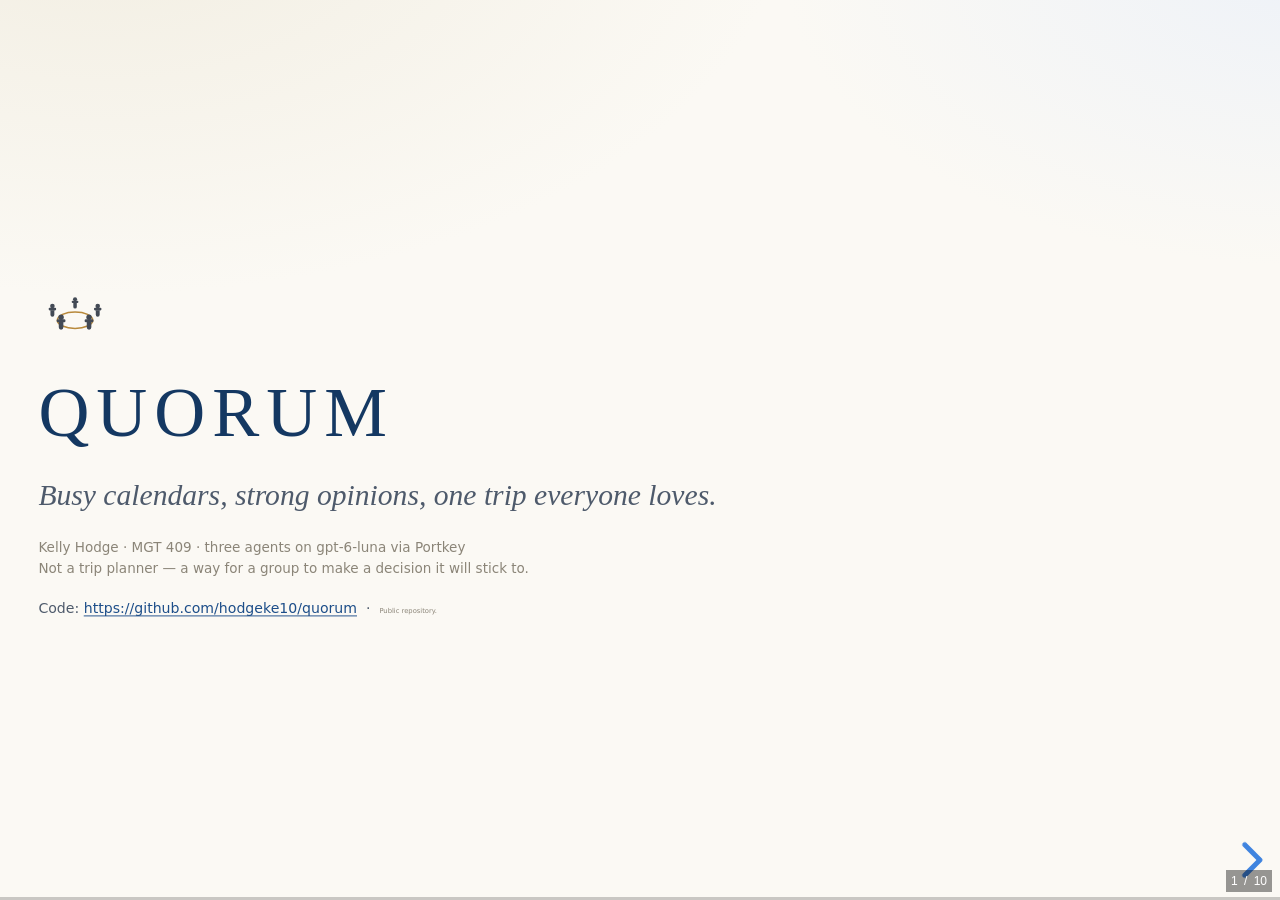
==== commit 3498ccf8: "Embed the repository URL in the report and slides Canvas takes files or a link, not both, so the clo" ====
--- a/slides.html
+++ b/slides.html
@@ -433,7 +433,7 @@
   <p class="tiny" style="margin-top:1.5em">
     Kelly Hodge &middot; MGT 409 &middot; three agents on gpt-6-luna via Portkey<br/>
     Not a trip planner — a way for a group to make a decision it will stick to.</p>
-  <p class="repo">Code: <a href="REPO_URL_HERE">REPO_URL_HERE</a>
+  <p class="repo">Code: <a href="https://github.com/hodgeke10/quorum">https://github.com/hodgeke10/quorum</a>
     &nbsp;·&nbsp; <span class="tiny">Public repository.</span></p>
 </section>
 
@@ -640,7 +640,7 @@
     </div>
   </div>
   <p class="repo" style="margin-top:1em">Clone it:
-    <a href="REPO_URL_HERE">REPO_URL_HERE</a>
+    <a href="https://github.com/hodgeke10/quorum">https://github.com/hodgeke10/quorum</a>
     &nbsp;·&nbsp; <span class="tiny">Public repository.</span></p>
 </section>
 </div></div>
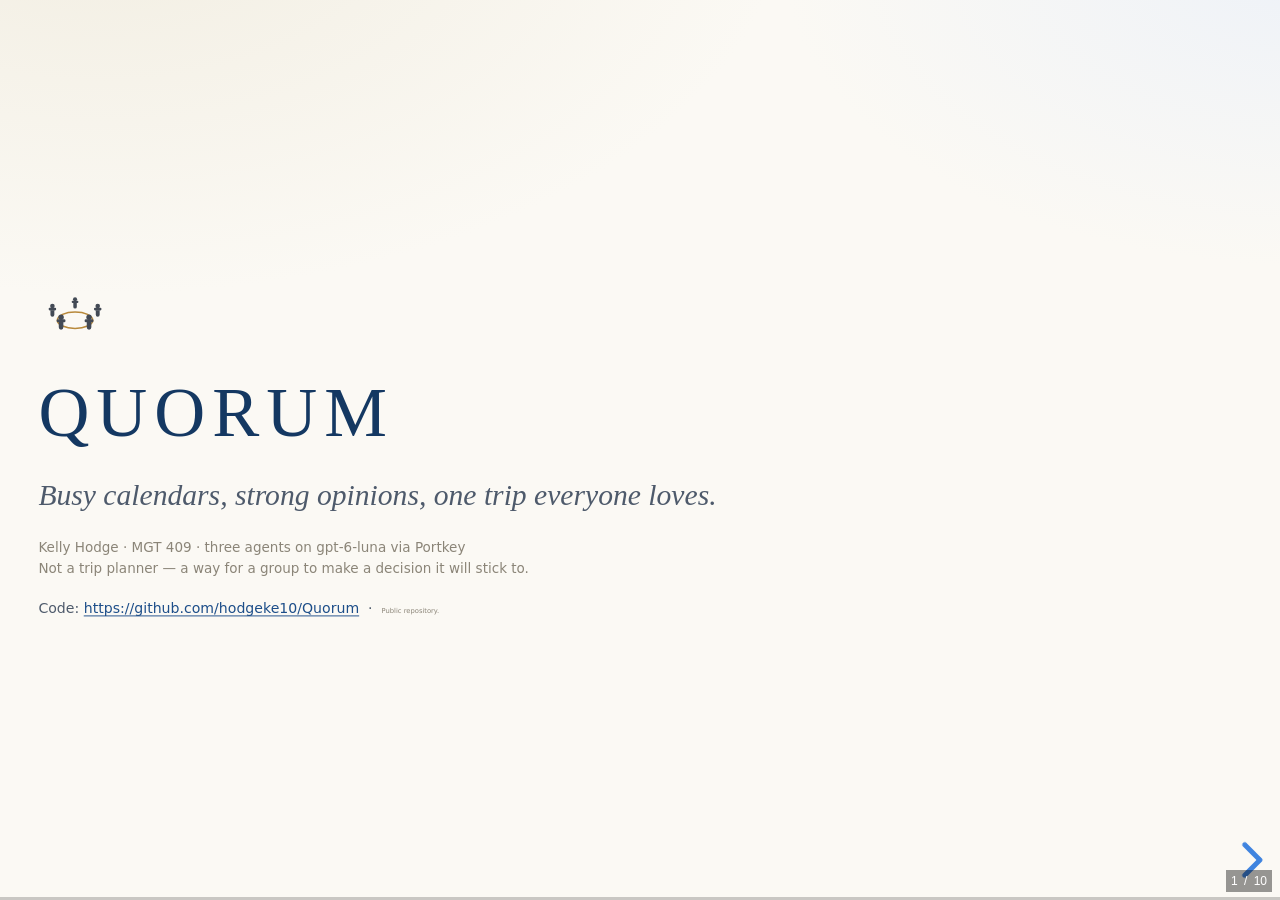
==== commit c7e789e3: "Use the repository's canonical URL in both deliverables The repo is Quorum, not quorum. GitHub redir" ====
--- a/slides.html
+++ b/slides.html
@@ -433,7 +433,7 @@
   <p class="tiny" style="margin-top:1.5em">
     Kelly Hodge &middot; MGT 409 &middot; three agents on gpt-6-luna via Portkey<br/>
     Not a trip planner — a way for a group to make a decision it will stick to.</p>
-  <p class="repo">Code: <a href="https://github.com/hodgeke10/quorum">https://github.com/hodgeke10/quorum</a>
+  <p class="repo">Code: <a href="https://github.com/hodgeke10/Quorum">https://github.com/hodgeke10/Quorum</a>
     &nbsp;·&nbsp; <span class="tiny">Public repository.</span></p>
 </section>
 
@@ -640,7 +640,7 @@
     </div>
   </div>
   <p class="repo" style="margin-top:1em">Clone it:
-    <a href="https://github.com/hodgeke10/quorum">https://github.com/hodgeke10/quorum</a>
+    <a href="https://github.com/hodgeke10/Quorum">https://github.com/hodgeke10/Quorum</a>
     &nbsp;·&nbsp; <span class="tiny">Public repository.</span></p>
 </section>
 </div></div>
